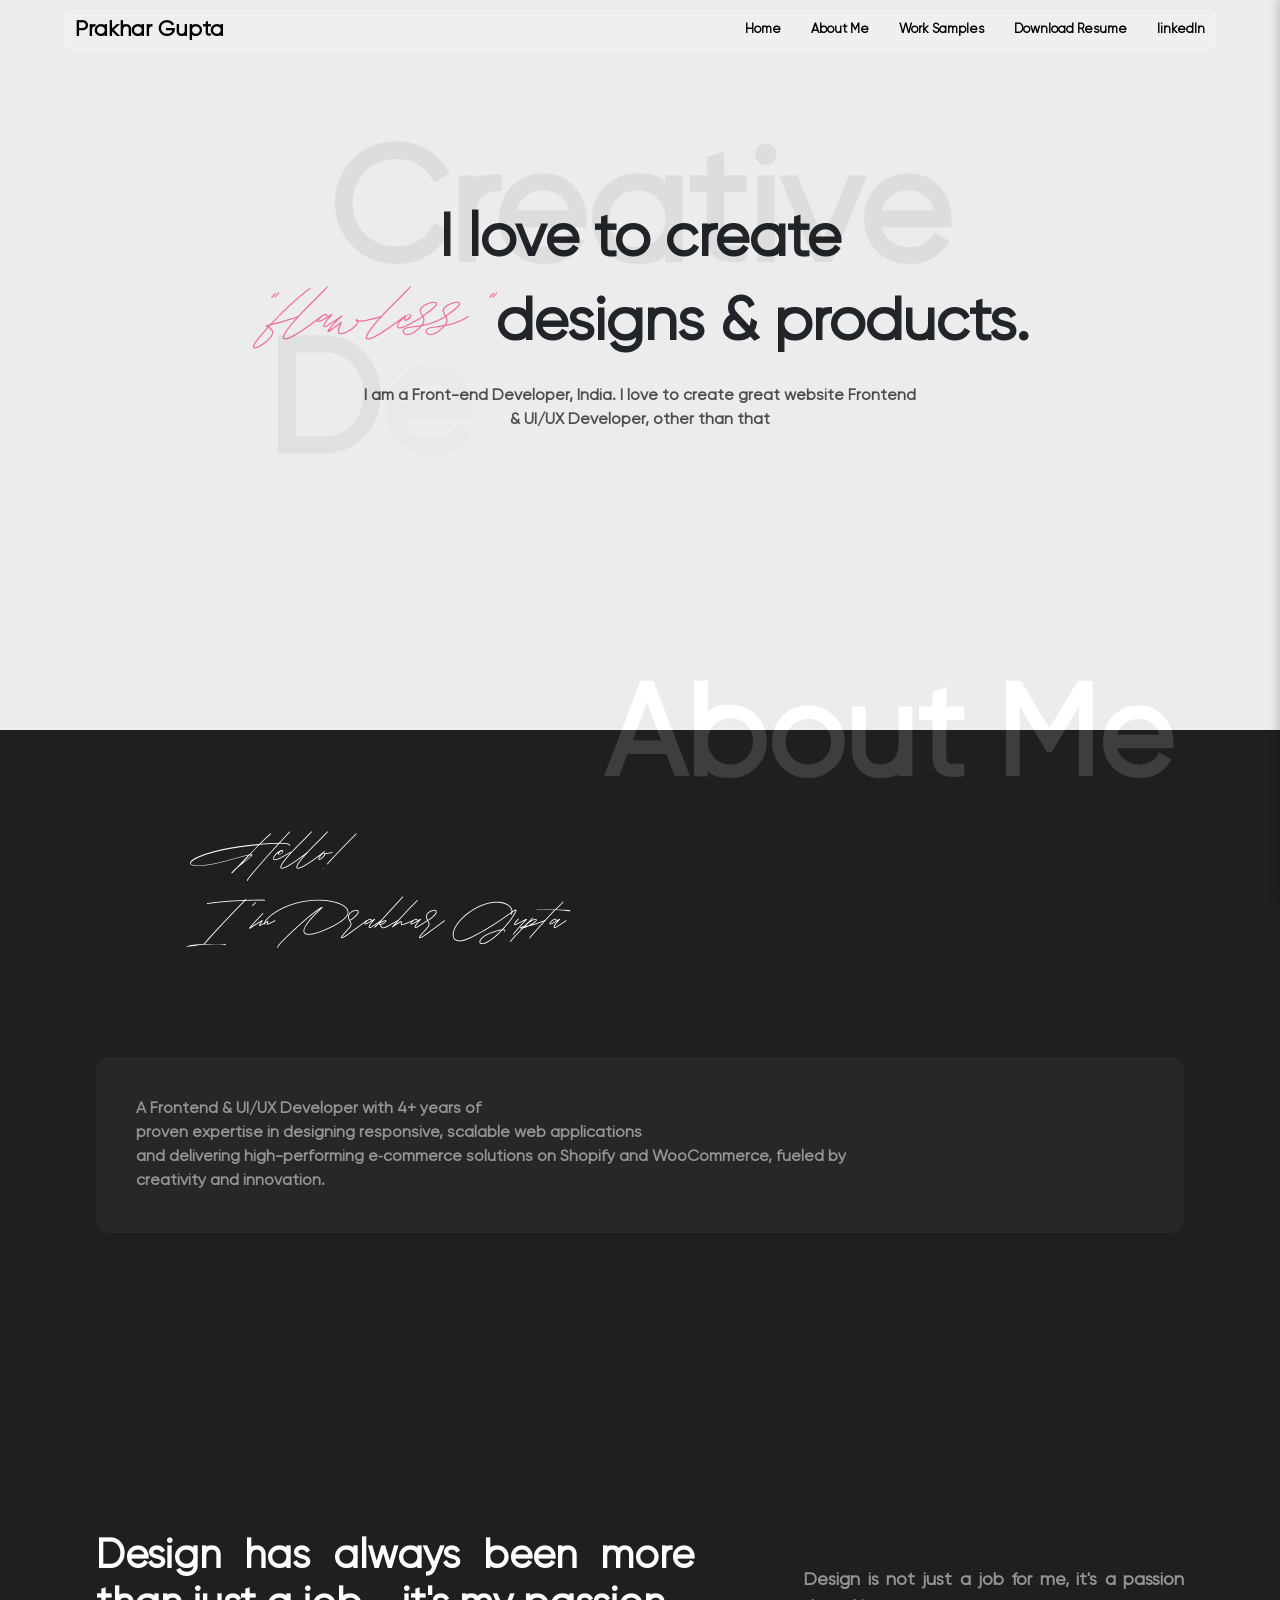
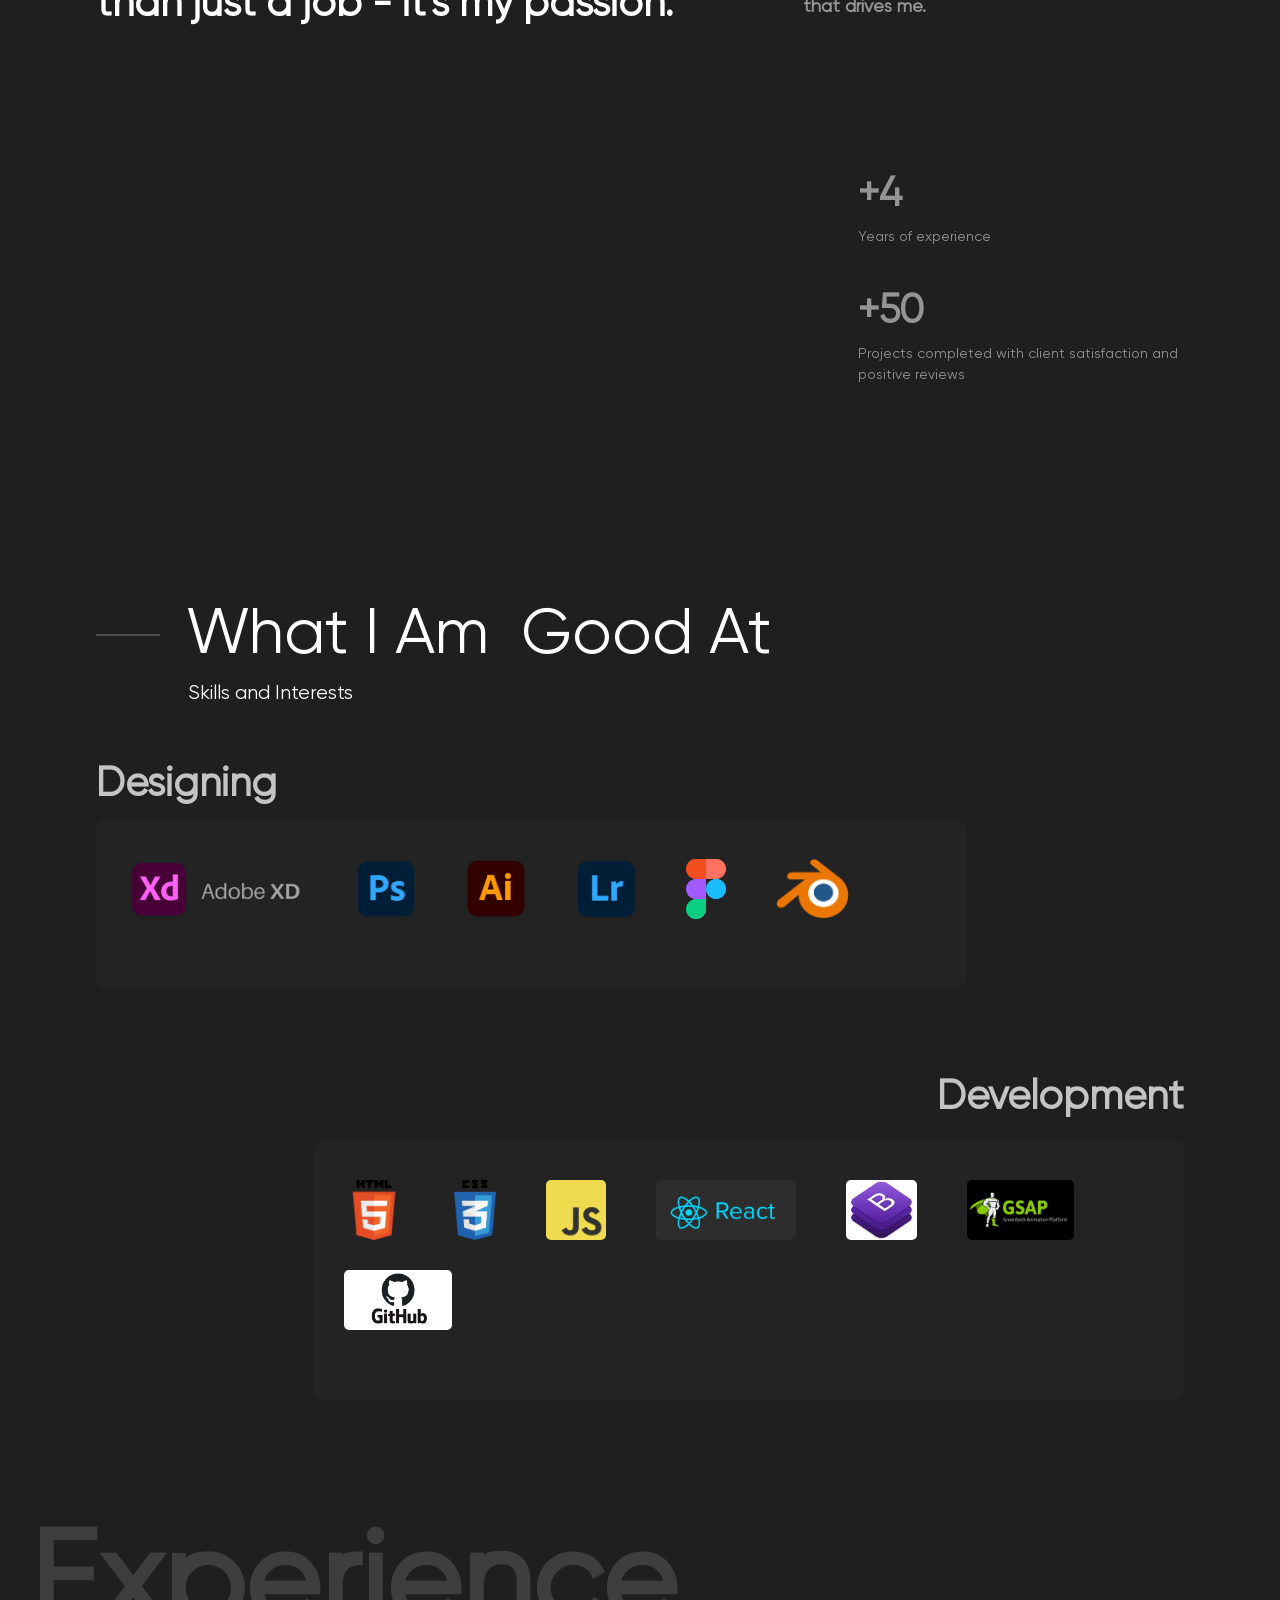
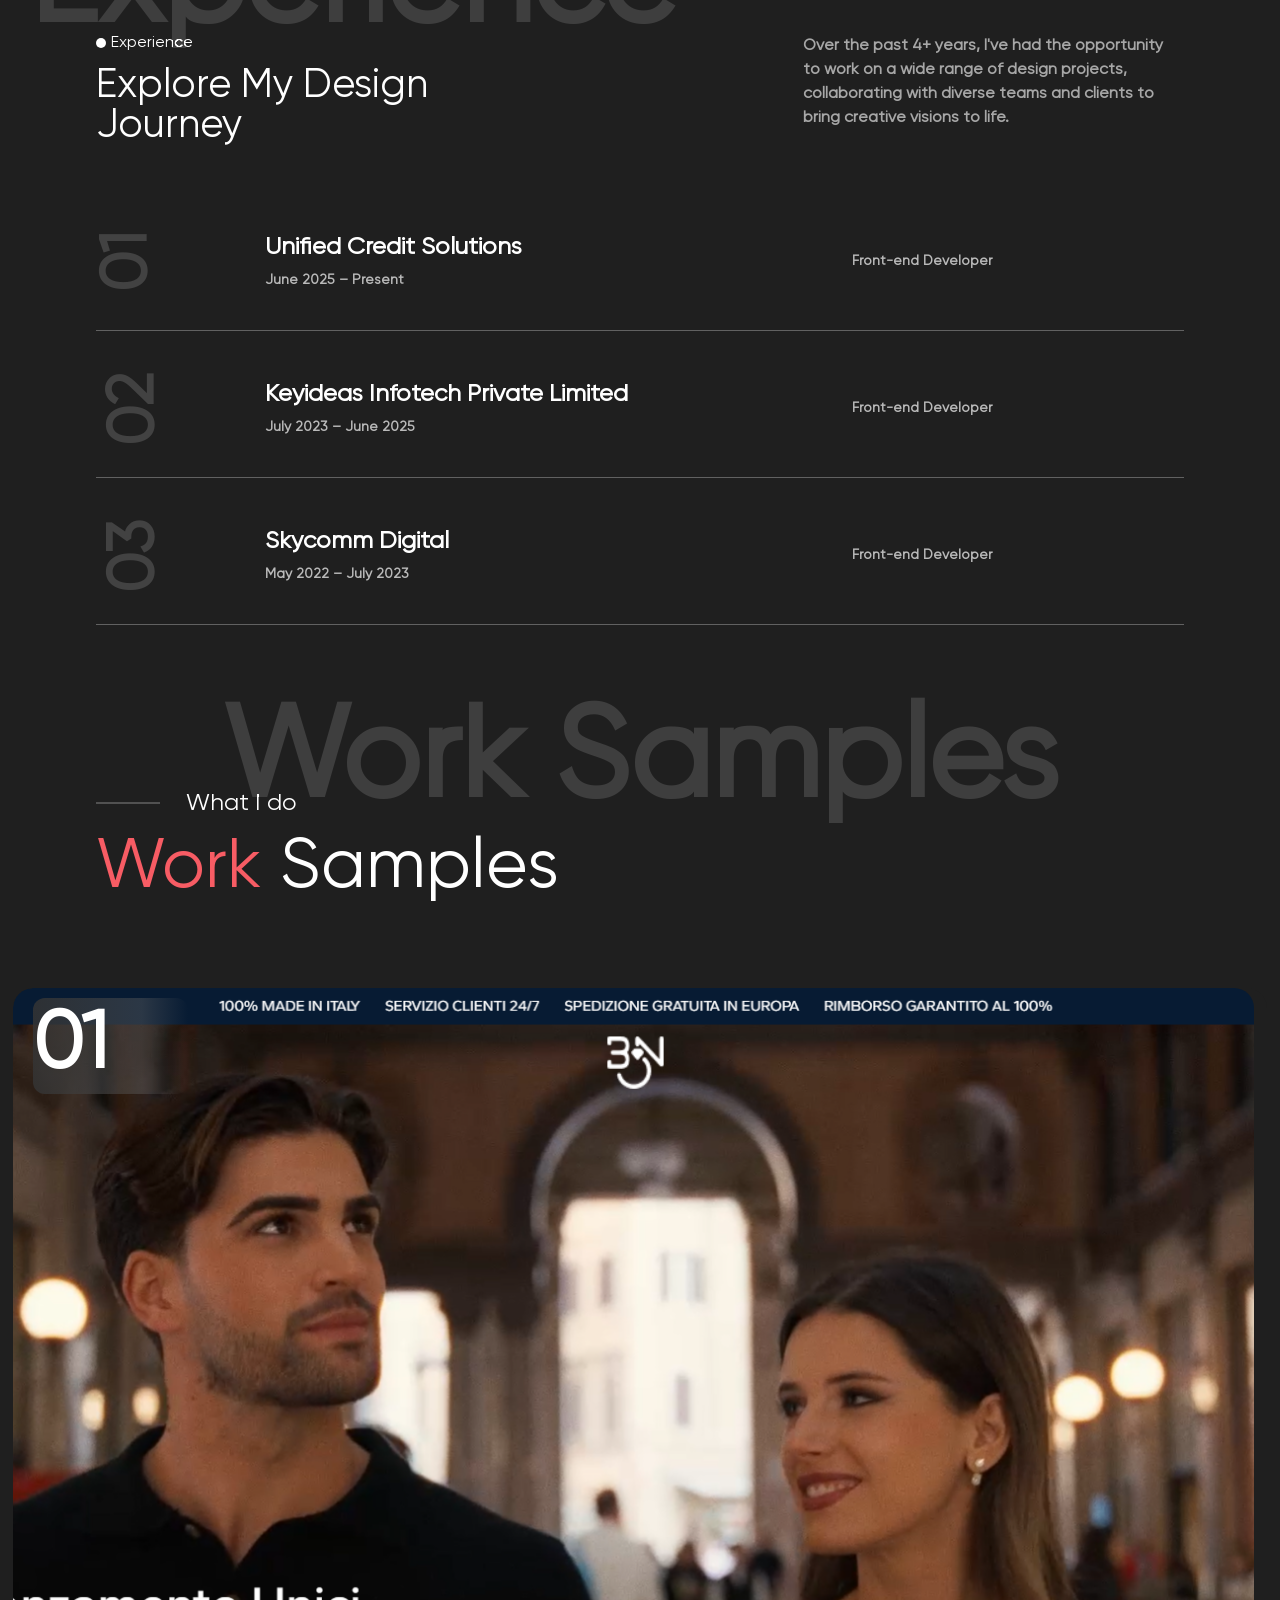
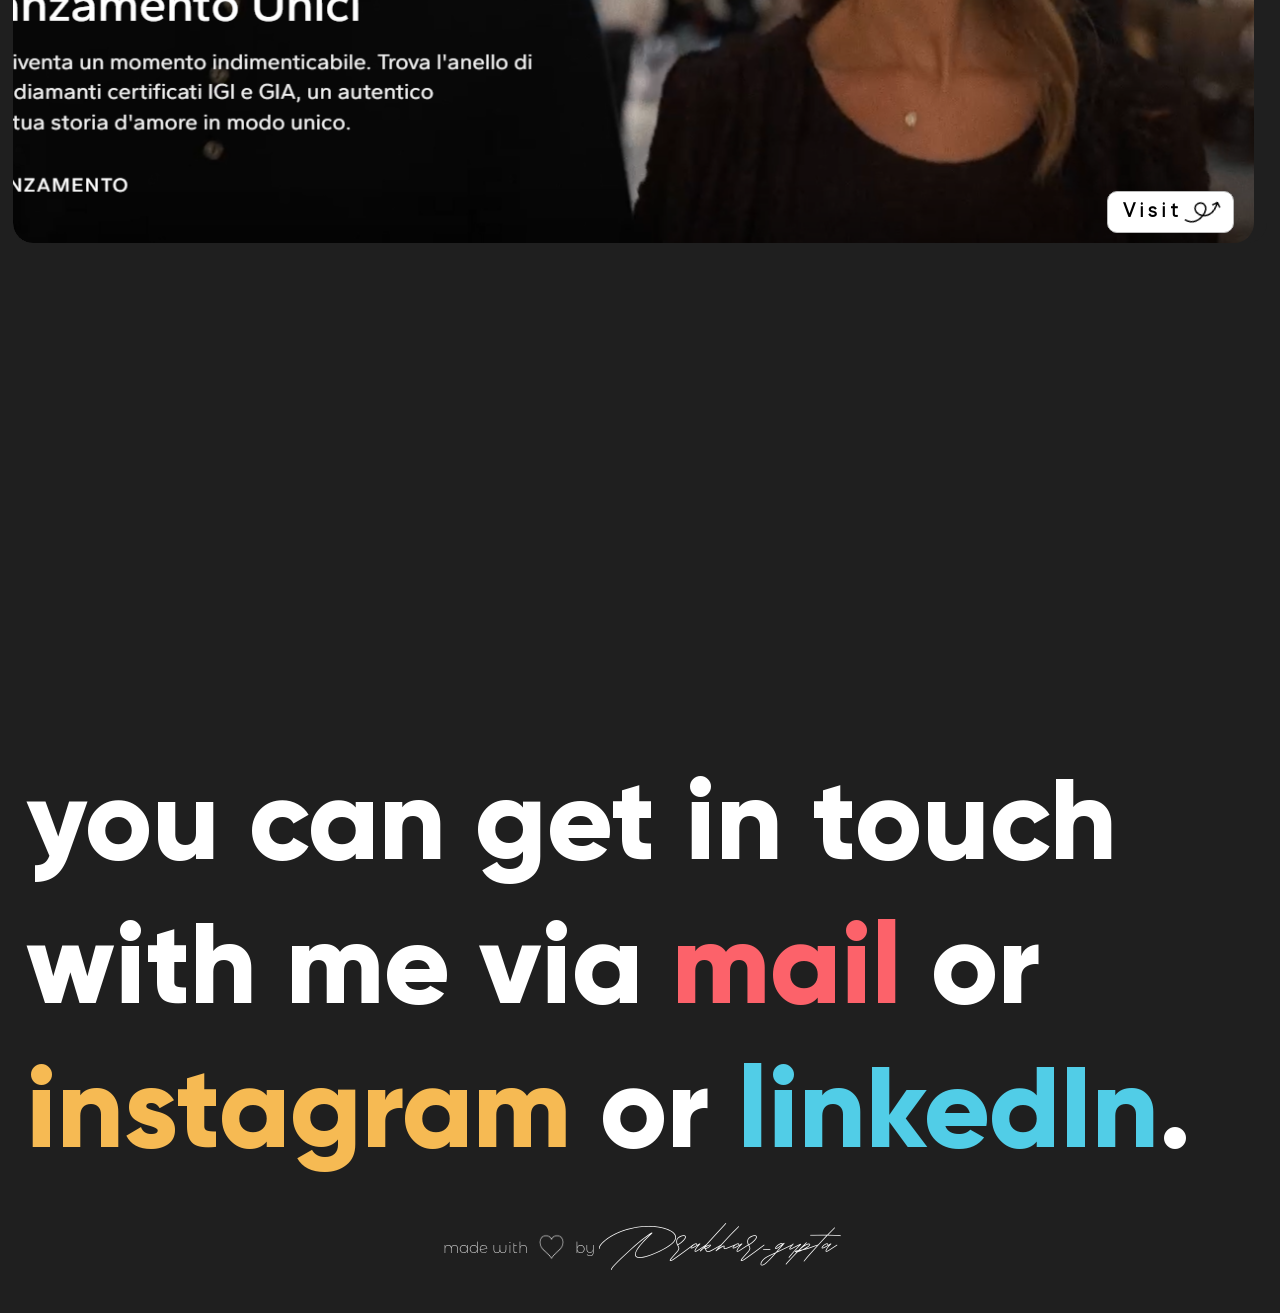
==== index.html @ 80f1904d "Add files via upload" ====
<!DOCTYPE html>
<html lang="en">

<head>
    <meta charset="UTF-8">
    <meta name="viewport" content="width=device-width, initial-scale=1.0">
    <title>Portfolio | Prakhar Gupta</title>
    <link href="https://cdn.jsdelivr.net/npm/remixicon@2.5.0/fonts/remixicon.css" rel="stylesheet">
    <link rel="stylesheet" href="style.css">
    <link rel="shortcut icon" href="./images/favicon.png" type="image/png">
    <link href="https://cdn.jsdelivr.net/npm/bootstrap@5.3.2/dist/css/bootstrap.min.css" rel="stylesheet">

</head>

<body>

    <div class="prtf-main">
        <nav class="prtf-header d-flex align-items-center justify-content-between">
            <h3><span class="bold">Prakhar Gupta</h3>
            <div id="links">
                <a href="#">Home</a>
                <a href="#aboutme">About Me</a>
                <a href="#worksample">Work Samples</a>
                <a href="Prakhar_Gupta.pdf" target="_blank">Download Resume</a>
                <!-- <a target="_blank" href="https://github.com/prakhargupta0801"> See Github</a> -->
                <a target="_blank" href="https://www.linkedin.com/in/prakhargupta0801/">linkedIn</a>
            </div>
        </nav>

        <div class="nav-item-icon" id="menuButton">
            <svg width="32px" height="32px" viewBox="0 0 32 32" xmlns="http://www.w3.org/2000/svg">
                <g>
                    <line x1="0" y1="10" x2="32" y2="10" stroke-width="2" />
                    <line x1="0" y1="20" x2="32" y2="20" stroke-width="2" />
                </g>
                <g>
                    <line x1="0" y1="16" x2="32" y2="16" stroke-width="2" />
                    <line x1="0" y1="16" x2="32" y2="16" stroke-width="2" />
                </g>
            </svg>
        </div>

        <div class="menu-popup">
            <div class="inner-menu-popup">
                <div class="image-slider">
                    <div class="inn-image-slider">
                        <img src="https://framerusercontent.com/images/kZz1tyTd9CRrGzXFuCj52csQ.png?scale-down-to=512&width=2400&height=1808"
                            alt="">
                    </div>
                </div>
                <div class="btn-slider">
                    <div class="inner-btn-slider">
                        <a class="menu-link" href="#mainpart"> HOME <div class="line"></div></a>
                        <a class="menu-link" href="#aboutme"> ABOUT <div class="line"></div></a>
                        <a class="menu-link" href="#skillss"> Skills <div class="line"></div></a>
                        <a class="menu-link" href="#experience"> Experience <div class="line"></div></a>
                        <a class="menu-link" href="#worksample"> Work <div class="line"></div></a>
                        <a class="menu-link" href="#contact"> CONTACT <div class="line"></div></a>
                    </div>

                    <div class="email-slider">
                        <a href="mailto:prakhargupta0801@gmail.com">prakhargupta0801@gmail.com</a>
                        <a href="tel:+8770540232">+91 8770 540232</a>
                    </div>

                    <div class="email-slider contact-social">
                        <a target="_blank" href="https://www.linkedin.com/in/prakhargupta0801/">linkedIn</a>
                        <a target="_blank" href="https://github.com/prakhargupta0801"> See Github</a>
                        <a target="_blank" href="https://www.instagram.com/__prakhar____/">instagram</a>
                        <a href="Prakhar_Gupta.pdf" target="_blank">Download Resume</a>
                    </div>
                </div>
            </div>

        </div>

        <!--   -->
        <div id="mainpart">
            <!-- <img src="./images/badge.png" alt=""> -->
            <div class="Creative-banner">
                <h2 class="animate-1">Creative Developer</h2>
            </div>

            <h1 letters-fade-in words-slide-up text-split>I love to create <br><span
                    class="crsv">"flawless"</span>designs & products.
            </h1>
            <p letters-slide-up scrub-each-word text-split>I am a Front-end Developer, India. I love to create great
                website Frontend <br> &
                UI/UX Developer, other than that</p>
            <!-- <div id="btns">
                <a target="_blank" href="https://www.linkedin.com/in/prakhargupta0801/"><img src="./images/hibtn.png"
                        alt=""></a>
                <a href="./Prakhar_Gupta.pdf" download=""><img src="./images/resume btn.png" alt=""></a>
            </div> -->
            <!-- <img id="mainimg" src="./images/main.png" alt=""> -->
        </div>
        <!-- Intro -->

        <div id="aboutme" class="dark-color">
            <div class="about-banner">
                <h2 about-each-letter text-split>About Me</h2>
            </div>
            <h2 class="about-text hello-animation" style="font-weight: 500; justify-content: start;">
                Hello!
            </h2>
            <h2 class="about-text mt-0"
                style="font-family: Shaloems; font-size: 3.5rem; font-weight: 500; padding-left: 100px;">
                I'm Prakhar Gupta
            </h2>
            <div class="experience-txt" style="margin-top: 100px;">
                <p>
                    <span>A Frontend & UI/UX Developer with 4+ years of</span>
                    <span>proven expertise in designing responsive, scalable web applications</span>
                    <span> and delivering high-performing e‑commerce solutions on Shopify and WooCommerce, fueled by
                    </span>
                    <span>creativity and innovation.</span>
                </p>
            </div>
            <div class="about-text top-300" style="margin-top: 300px;">
                <h2 letters-fade-in words-slide-up text-split>Design has always been more than just a job - it's my passion.</h2>
                <p letters-slide-up scrub-each-word text-split>Design is not just a job for me, it's a passion that drives me.</p>
            </div>
            <div class="about-img">
                <div class="img">
                    <img src="https://framerusercontent.com/images/2XuHZ70whiK9z9eNQRs2PI29urc.png?scale-down-to=512&width=2400&height=1808"
                        alt="">
                </div>
                <div class="text">
                    <h2 words-slide-up text-split>+4</h2>
                    <p year-letters-fade-in text-split>Years of experience</p>
                    <br>
                    <h2 words-slide-up text-split>+50</h2>
                    <p year-letters-fade-in text-split>Projects completed with client satisfaction and positive reviews
                    </p>
                </div>
            </div>

        </div>

        <div id="skillss" class="dark-color">
            <div id="skills">
                <h3 class="slide-text" letters-slide-up text-split>
                    <div class="line"></div> What I Am &nbsp;<p>Good</p>&nbsp;At
                </h3>
                <!-- <h3>
                    <div class="line"></div> what I am&nbsp;<span >good</span>&nbsp;at
                </h3> -->
                <h1>
                    <div class="line line-hide"></div> Skills and Interests
                </h1>
                <h2 words-slide-from-left text-split>Designing</h2>
                <div class="well wellleft">
                    <img src="images/xd.png" alt="">
                    <img src="images/ps.png" alt="">
                    <img src="images/ai.png" alt="">
                    <img src="images/lr.png" alt="">
                    <img src="images/figma.png" alt="">
                    <img src="images/blender.png" alt="">
                </div>

                <div class="well-d">
                    <h2 words-slide-from-right text-split class="child-d">Development</h2>
                    <div class="well wellright">
                        <img src="images/html.png" alt="">
                        <img src="images/css.png" alt="">
                        <img src="images/js.png" alt="">
                        <img src="images/react.png" alt="">
                        <img src="images/btstap.jpeg" alt="">
                        <img src="images/gsap.jpg" alt="">
                        <img src="images/github.png" alt="">
                    </div>
                </div>
            </div>
        </div>

        <!-- <div class="dark-color" style="position: relative;">
            <section class="roatestage">
                <div class="roatetube">
                    <div class="roatetube__inner">
                        <h1 class="rotateline" style="text-align: center;">Rotation</h1>
                    </div>
                </div>
            </section>
        </div> -->

        <div class="dark-color">
            <div id="experience" class="experience-banner">
                <h2  experience-each-letter text-split>Experience</h2>
            </div>
            <div class="experience-head">
                <div class="inner-head">
                    <h4>
                        <span class="circle"></span>
                        Experience
                    </h4>

                    <h2 letters-fade-in words-slide-up text-split>
                        Explore My Design <br> Journey
                    </h2>
                </div>
                <p letters-slide-up scrub-each-word text-split>Over the past 4+ years, I've had the opportunity to work on a wide range of design projects,
                    collaborating with diverse teams and clients to bring creative visions to life.</p>
            </div>
            <div class="experience-main">
                <div style="border-bottom: 1px solid #616161;">
                    <div class="company-inner">
                        <span>01</span>
                        <div class="company-text" style="display: flex;">
                            <div>
                                <h2>Unified Credit Solutions</h2>
                                <p>June 2025 – Present</p>
                            </div>
                            <p class="front">Front-end Developer</p>
                            <button>
                                <img src="https://cdn-icons-png.flaticon.com/512/15712/15712570.png" alt="">
                            </button>
                        </div>
                    </div>
                    <div class="company-drop">
                        <div class="company-drop-in">
                            <h3>
                                Tech Stack: React JavaScript, HTML5, CSS3, Responsive, Bootstrap, Tailwind, Shopify,
                                WooCommerce, Team Leadership, Website Design
                            </h3>
                            <div class="card-content" style="margin-top: 10px;">
                                <ul>
                                    <li>Designed and developed the KreditAid website with a responsive, user-friendly
                                        interface using React, HTML, CSS, and JavaScript.</li>
                                    <li>Built a custom CRM web application, integrating secure APIs and backend services
                                        to streamline client credit management workflows.</li>
                                    <li>Created reusable UI components and scalable design systems tailored for
                                        financial applications, ensuring consistency and faster development cycles.</li>
                                    <li>Optimized performance and implemented SEO-friendly structures for KreditAid,
                                        achieving faster load times, cross-browser compatibility, and mobile-first
                                        design.</li>
                                </ul>
                            </div>

                        </div>
                    </div>
                </div>

                <div style="border-bottom: 1px solid #616161;">
                    <div class="company-inner">
                        <span>02</span>
                        <div class="company-text" style="display: flex;">
                            <div>
                                <h2>Keyideas Infotech Private Limited</h2>
                                <p>July 2023 – June 2025</p>
                            </div>
                            <p>Front-end Developer</p>
                            <button>
                                <img src="https://cdn-icons-png.flaticon.com/512/15712/15712570.png" alt="">
                            </button>
                        </div>
                    </div>
                    <div class="company-drop">
                        <div class="company-drop-in">
                            <h3>
                                Tech Stack: React JavaScript, HTML5, CSS3, Responsive, Bootstrap, Tailwind, Shopify,
                                WooCommerce, Team Leadership, Website Design
                            </h3>
                            <div class="card-content" style="margin-top: 10px;">
                                <ul>
                                    <li>At Keyideas Infotech, I developed responsive, user-focused websites using React,
                                        HTML, CSS, and JavaScript, along with custom Shopify and WooCommerce plugins
                                        installed on 50+ live sites.
                                    </li>
                                    <li>I built reusable UI components and scalable design systems, collaborating
                                        closely with backend teams for seamless front-end integration.
                                    </li>
                                    <li>Implemented SEO-friendly structures and optimized performance for faster load
                                        times, ensuring cross-browser compatibility and mobile-first design.
                                    </li>
                                </ul>
                            </div>
                        </div>
                    </div>
                </div>

                <div style="border-bottom: 1px solid #616161;">
                    <div class="company-inner">
                        <span>03</span>
                        <div class="company-text" style="display: flex;">
                            <div>
                                <h2>Skycomm Digital</h2>
                                <p>May 2022 – July 2023</p>
                            </div>
                            <p>Front-end Developer</p>
                            <button>
                                <img src="https://cdn-icons-png.flaticon.com/512/15712/15712570.png" alt="">
                            </button>
                        </div>
                    </div>
                    <div class="company-drop">
                        <div class="company-drop-in">
                            <h3>
                                Tech Stack: HTML5, CSS3, JavaScript, Responsive, Bootstrap, Tailwind, React, Website
                                Design
                            </h3>
                            <div class="card-content" style="margin-top: 10px;">
                                <ul>
                                    <li>At Skycomm Digital, I designed and developed intuitive, accessible, and visually
                                        engaging web interfaces using modern front-end technologies.
                                    </li>
                                    <li>I mentored junior developers and collaborated with UI/UX designers and backend
                                        teams to deliver cohesive, high-quality digital solutions.
                                    </li>
                                    <li>I optimized deployment pipelines and testing workflows to improve performance,
                                        scalability, and long-term maintainability.
                                    </li>
                                </ul>
                            </div>

                        </div>
                    </div>
                </div>

            </div>

            <div id="work">
                <div id="worksample" class="experience-banner work-banner" style="width: 100%; margin-bottom: -50px;">
                    <h2 class="text-center" experience-each-letter text-split>Work Samples</h2>
                </div>
                <h4>
                    <div class="line"></div> What I do
                </h4>
                <h1><span>Work</span> Samples</h1>
            </div>


            <div class="dark-color ">
                <div class="slidergallery-main" style="overflow-x: hidden;">
                    <section class="slidergallery">
                        <div class="images">
                            <div class="panel">
                                <img class="img-slider" src="./images/work-2.png" alt="">
                                <div class="overlap-text">
                                    <h1>01</h1>
                                    <div class="img-visit">
                                        <p>Visit</p>
                                        <img src="./images/arrow.png" alt="">
                                    </div>
                                </div>
                            </div>
                            <div class="panel">
                                <img class="img-slider" src="./images/work-1.png" alt="">
                                <div class="overlap-text">
                                    <h1>02</h1>
                                    <div class="img-visit">
                                        <p>Visit</p>
                                        <img src="./images/arrow.png" alt="">
                                    </div>
                                </div>
                            </div>
                            <div class="panel">
                                <img class="img-slider" src="./images/work-4.png" alt="">
                                <div class="overlap-text">
                                    <h1>03</h1>
                                    <div class="img-visit">
                                        <p>Visit</p>
                                        <img src="./images/arrow.png" alt="">
                                    </div>
                                </div>
                            </div>
                            <div class="panel">
                                <img class="img-slider" src="./images/work-3.png" alt="">
                                <div class="overlap-text">
                                    <h1>04</h1>
                                    <div class="img-visit">
                                        <p>Visit</p>
                                        <img src="./images/arrow.png" alt="">
                                    </div>
                                </div>
                            </div>
                            <div class="panel">
                                <img class="img-slider" src="./images/samp6.png" alt="">
                                <div class="overlap-text">
                                    <h1>05</h1>
                                    <div class="img-visit">
                                        <p>Visit</p>
                                        <img src="./images/arrow.png" alt="">
                                    </div>
                                </div>
                            </div>
                        </div>
                    </section>
                </div>
            </div>

            <div id="contact" class="page5">
                <h1>you can get in touch <br>
                    with me via <span class="mail">
                        <a target="_blank" href="mailto: prakhargupta0801@gmail.com">mail</a>
                    </span> or
                    <span class="instagram">
                        <a target="_blank" href="https://www.instagram.com/__prakhar____/">instagram</a>
                    </span> or <span class="linkedin">
                        <a target="_blank" href="https://www.linkedin.com/in/prakhargupta0801/">linkedIn</a></span>.
                </h1>
                <footer class="madeBy">
                    made with&nbsp;<img src="images/heart.png" alt="">&nbsp;by &nbsp; &nbsp;&nbsp;&nbsp; <span
                        class="author">
                        <a class="madeby-2" style="text-decoration: initial;" href="#">Prakhar_gupta</a>
                    </span>
                </footer>
            </div>

        </div>
    </div>

    <!-- GSAP core -->
    <script src="https://cdnjs.cloudflare.com/ajax/libs/gsap/3.12.5/gsap.min.js"></script>

    <!-- ScrollTrigger plugin -->
    <script src="https://cdnjs.cloudflare.com/ajax/libs/gsap/3.12.5/ScrollTrigger.min.js"></script>

    <!-- SplitType library (free, not GSAP SplitText) -->
    <script src="https://unpkg.com/split-type"></script>

    <script src="https://cdnjs.cloudflare.com/ajax/libs/gsap/3.12.2/gsap.min.js"></script>
    <script src="https://cdnjs.cloudflare.com/ajax/libs/gsap/3.12.2/ScrollTrigger.min.js"></script>

    <script>
        document.querySelectorAll('.company-inner button').forEach(button => {
            button.addEventListener('click', () => {
                const drop = button.closest('.company-inner').nextElementSibling;
                const isOpen = drop.classList.toggle('open');

                // toggle active class on button
                if (isOpen) {
                    button.classList.add('active');
                } else {
                    button.classList.remove('active');
                }
            });
        });



        gsap.registerPlugin(ScrollTrigger);

        const gallery = document.querySelector(".slidergallery");
        const images = gallery.querySelector(".images");
        const panels = gsap.utils.toArray(".slidergallery .panel");

        // total horizontal distance = (number of panels - 1) * viewport width
        const totalScroll = (panels.length - 1) * window.innerWidth;

        gsap.to(images, {
            x: -totalScroll,
            ease: "none",
            scrollTrigger: {
                trigger: gallery,
                pin: true,
                scrub: 1,
                start: "top 2%",   // ✅ pin starts when gallery top reaches 10% down the viewport
                end: () => "+=" + totalScroll
            }
        });

    </script>

    <script>
        gsap.registerPlugin(ScrollTrigger);

        // Left side images
        gsap.from(".wellleft img", {
            scrollTrigger: {
                trigger: ".wellleft",
                start: "top 80%",
                end: "bottom 50%",
                scrub: 1,
            },
            x: -200,
            opacity: 0,
            ease: "power3.out",
            stagger: 0.2
        });

        // Right side images
        gsap.from(".wellright img", {
            scrollTrigger: {
                trigger: ".wellright",
                start: "top 80%",
                end: "bottom 50%",
                scrub: 1,
            },
            x: 200,
            opacity: 0,
            ease: "power3.out",
            stagger: 0.2
        });
    </script>

    <script>
        console.clear();
        gsap.registerPlugin(ScrollTrigger);

        const roatestage = document.querySelector('.roatestage');
        const roatetubeInner = document.querySelector(".roatetube__inner");
        const clone = document.getElementsByClassName("rotateline");
        const numLines = 10;
        const fontSize = gsap.getProperty(':root', '--fontSize');
        const angle = 360 / numLines;
        let radius = 0;
        let origin = 0;

        function set3D() {
            let width = window.innerWidth;
            let fontSizePx = (width / 100) * fontSize;
            radius = (fontSizePx / 2) / Math.sin((180 / numLines) * (Math.PI / 180));
            origin = `50% 50% -${radius}px`;
        }

        function clodeNode() {
            for (var i = 0; i < (numLines - 1); i++) {
                let newClone = clone[0].cloneNode(true);
                roatetubeInner.appendChild(newClone);
            }
        }

        function positionTxt() {
            gsap.set('.rotateline', {
                rotationX: (index) => -angle * index,
                z: radius,
                transformOrigin: origin
            });
        }

        function setProps(targets) {
            targets.forEach(function (target) {
                let degrees = gsap.getProperty(target, "rotateX");
                let radians = degrees * (Math.PI / 180);
                let conversion = Math.abs(Math.cos(radians) / 2 + 0.5);
                let fontW = 200 + 700 * conversion;
                let fontS = `${100 + 700 * conversion}%`;

                gsap.set(target, {
                    opacity: conversion + 0.1,
                    fontWeight: fontW,
                    fontStretch: fontS
                });
            })
        }

        function scrollRotate() {
            let tl = gsap.timeline({
                scrollTrigger: {
                    trigger: '.roatestage',
                    scrub: 1,
                    pin: true,
                    pinSpacing: true,
                    anticipatePin: 1,
                    start: "top top",
                    end: "+=2000"
                },
                onUpdate: () => {
                    setProps(gsap.utils.toArray(".rotateline"));
                }
            });

            // Rotate all lines
            tl.to('.rotateline', { rotateX: "+=1440", ease: "none" });

            // Also animate perspective of the tube
            tl.to('.roatetube', { perspective: '1vw', ease: "expo.out" }, 0);
        }

        function init() {
            clodeNode();
            set3D();
            window.onresize = () => {
                set3D();
                positionTxt();
            }
            positionTxt();
            setProps(gsap.utils.toArray(".rotateline"));
            scrollRotate();
            gsap.to(roatestage, { autoAlpha: 1, duration: 2, delay: 1 });
        }

        window.onload = init;
    </script>

    <script>
        // Select all elements with the class
        const elements = document.querySelectorAll(".hello-animation");

        elements.forEach(el => {
            // Split text into letters
            const letters = el.textContent.split("");
            el.innerHTML = letters.map(l => `<span class="lett">${l}</span>`).join("");

            // Animate letters left ↔ right
            gsap.to(el.querySelectorAll(".lett"), {
                x: 100,
                duration: 0.7,
                ease: "power2.inOut",
                yoyo: true,
                repeat: -1,
                stagger: 0.04
            });
        });

    </script>

    <script>
        // Select the element
        const el = document.querySelector(".animate-1");

        // Split text into letters
        const letters = el.textContent.split("");
        el.innerHTML = letters.map(l => `<span class="letter">${l}</span>`).join("");

        // Animate each letter from 500px below to actual position
        gsap.from(".animate-1 .letter", {
            opacity: 0,
            y: 500,
            duration: 1,
            ease: "back.out(1.7)",
            stagger: 0.2
        });
    </script>

    <script>

        // GSAP Text Animations
        document.addEventListener("DOMContentLoaded", (event) => {
            function createScrollTrigger(triggerElement, timeline) {
                ScrollTrigger.create({
                    trigger: triggerElement,
                    start: "top bottom",
                    onLeaveBack: () => {
                        timeline.progress(0);
                        timeline.pause();
                    },
                });

                ScrollTrigger.create({
                    trigger: triggerElement,
                    start: "top 80%",
                    onEnter: () => timeline.play(),
                });
            }

            const splitTypeElements = document.querySelectorAll("[text-split]");
            splitTypeElements.forEach((splitTypeElement) => {
                const typeSplit = new SplitType(splitTypeElement, {
                    types: "words, chars",
                    tagName: "span",
                });
            });

            const lettersSlideUpElements = document.querySelectorAll("[letters-slide-up]");
            lettersSlideUpElements.forEach((element) => {
                const tl = gsap.timeline({ paused: true });
                const chars = element.querySelectorAll(".char");
                tl.from(chars, {
                    yPercent: 100,
                    duration: 0.35,
                    ease: "power1.out",
                    stagger: { amount: 0.6 },
                });
                createScrollTrigger(element, tl);
            });


            const lettersFadeInElements = document.querySelectorAll("[letters-fade-in]");
            lettersFadeInElements.forEach((element) => {
                const tl = gsap.timeline({ paused: true });
                const chars = element.querySelectorAll(".char");
                tl.from(chars, {
                    opacity: 0,
                    duration: 1,
                    ease: "power1.out",
                    ease: "back.out(2)",
                    stagger: { amount: 4 },
                });
                createScrollTrigger(element, tl);
            });

            const wordsSlideFromRightElements = document.querySelectorAll("[words-slide-from-right]");
            wordsSlideFromRightElements.forEach((element) => {
                const tl = gsap.timeline({ paused: true });
                const words = element.querySelectorAll(".word");
                tl.from(words, {
                    opacity: 0,
                    x: "10em",
                    duration: 2,
                    ease: "power2.out",
                    stagger: { amount: 0.2 },
                });
                createScrollTrigger(element, tl);
            });

            const wordsSlideFromleftElements = document.querySelectorAll("[words-slide-from-left]");
            wordsSlideFromleftElements.forEach((element) => {
                const tl = gsap.timeline({ paused: true });
                const words = element.querySelectorAll(".word");
                tl.from(words, {
                    opacity: 0,
                    x: "-10em",
                    duration: 2,
                    ease: "power2.out",
                    stagger: { amount: 0.2 },
                });
                createScrollTrigger(element, tl);
            });

            const yearlettersFadeInElements = document.querySelectorAll("[year-letters-fade-in]");
            yearlettersFadeInElements.forEach((element) => {
                const tl = gsap.timeline({ paused: true });
                const chars = element.querySelectorAll(".char");
                tl.from(chars, {
                    opacity: 0,
                    duration: 1,
                    ease: "power1.out",
                    ease: "back.out(2)",
                    stagger: { amount: 1 },
                });
                createScrollTrigger(element, tl);
            });

            const wordsSlideUpElements = document.querySelectorAll("[words-slide-up]");
            wordsSlideUpElements.forEach((element) => {
                const tl = gsap.timeline({ paused: true });
                const words = element.querySelectorAll(".word");
                tl.from(words, {
                    opacity: 0,
                    yPercent: 100,
                    duration: 1,
                    ease: "back.out(2)",
                    stagger: { amount: 1 },
                });
                createScrollTrigger(element, tl);
            });


            const scrubEachWordElements = document.querySelectorAll("[scrub-each-word]");
            scrubEachWordElements.forEach((element) => {
                const tl = gsap.timeline({
                    scrollTrigger: {
                        trigger: element,
                        start: "top 85%",
                        end: "bottom 30%",
                        scrub: true,
                    },
                });
                const words = element.querySelectorAll(".word");
                tl.from(words, {
                    opacity: 0.2,
                    duration: 0.2,
                    ease: "power1.out",
                    stagger: { each: 0.4 },
                });
            });

            const aboutEachLetterElements = document.querySelectorAll("[about-each-letter]");
            aboutEachLetterElements.forEach((element) => {
                // Timeline with ScrollTrigger
                const tl = gsap.timeline({
                    scrollTrigger: {
                        trigger: element,
                        start: "top 80%",
                        end: "bottom 15%",
                        scrub: true,
                    },
                });

                // Split into characters
                const typeSplit = new SplitType(element, {
                    types: "chars",
                    tagName: "span",
                });

                // Select all characters
                const chars = element.querySelectorAll(".char");

                // Animate each character
                tl.from(chars, {
                    opacity: 0,
                    yPercent: 100,       // slide up from below
                    duration: 1,
                    ease: "power1.out",
                    stagger: { each: 0.5 } // one by one
                });
            });

            const experienceEachLetterElements = document.querySelectorAll("[experience-each-letter]");
            experienceEachLetterElements.forEach((element) => {
                // Timeline with ScrollTrigger
                const tl = gsap.timeline({
                    scrollTrigger: {
                        trigger: element,
                        start: "top 90%",
                        end: "bottom 50%",
                        scrub: true,
                    },
                });

                // Split into characters
                const typeSplit = new SplitType(element, {
                    types: "chars",
                    tagName: "span",
                });

                // Select all characters
                const chars = element.querySelectorAll(".char");

                // Animate each character
                tl.from(chars, {
                    opacity: 0,
                    yPercent: 100,       // slide up from below
                    duration: 1,
                    ease: "power1.out",
                    stagger: { each: 0.5 } // one by one
                });
            });

        });

    </script>

    <script>

        const button = document.querySelector('.nav-item-icon');
        const menuPopup = document.querySelector('.menu-popup');
        const menuButton = document.getElementById('menuButton');

        // Toggle menu open/close
        button.addEventListener('click', () => {
            button.classList.toggle('active');
            menuPopup.classList.toggle('-open');
            document.body.classList.toggle('no-scroll'); // lock/unlock scroll
        });

        // Close menu when any link is clicked
        document.querySelectorAll('.menu-link').forEach(link => {
            link.addEventListener('click', () => {
                button.classList.remove('active');
                menuPopup.classList.remove('-open');
                document.body.classList.remove('no-scroll');
            });
        });


        // Show button after 50px scroll
        window.addEventListener('scroll', () => {
            if (window.scrollY > 50) {
                menuButton.classList.add('show');
            } else {
                menuButton.classList.remove('show');
            }
        });

        // Magnetic hover effect (unchanged)
        menuButton.addEventListener('mousemove', (event) => {
            const rect = menuButton.getBoundingClientRect();
            const x = event.clientX - (rect.left + rect.width / 2);
            const y = event.clientY - (rect.top + rect.height / 2);

            const offsetX = x * 0.2;
            const offsetY = y * 0.2;

            gsap.to(menuButton, {
                x: offsetX,
                y: offsetY,
                duration: 0.3,
                ease: "power2.out"
            });
        });

        menuButton.addEventListener('mouseleave', () => {
            gsap.to(menuButton, {
                x: 0,
                y: 0,
                duration: 0.5,
                ease: "power2.out"
            });
        });

    </script>

</body>

</html>
---- style.css ----
@font-face {
    src: url(./fonts/Gilroy-Black.ttf);
    font-family: 'GilroyBlack';
}

@font-face {
    src: url(./fonts/Gilroy-Bold.ttf);
    font-family: 'GilroyBold';
}

@font-face {
    src: url(./fonts/Gilroy-Extrabold.ttf);
    font-family: 'GilroyExtrabold';
}

@font-face {
    src: url(./fonts/Gilroy-Heavy.ttf);
    font-family: 'GilroyHeavy';
}

@font-face {
    src: url(./fonts/Gilroy-Light.ttf);
    font-family: 'GilroyLight';
}

@font-face {
    src: url(./fonts/Gilroy-Medium.ttf);
    font-family: 'GilroyMedium';
}

@font-face {
    src: url(./fonts/Gilroy-Regular.ttf);
    font-family: 'GilroyRegular';
}

@font-face {
    src: url(./fonts/Gilroy-Semibold.ttf);
    font-family: 'GilroySemibold';
}

@font-face {
    src: url(./fonts/Gilroy-Thin.ttf);
    font-family: 'GilroyThin';
}

@font-face {
    src: url(./fonts/Shaloems.ttf);
    font-family: 'Shaloems';
}

@font-face {
    font-family: 'Sha';
    src: url('fonts/SHALOEMS.otf');
}

@font-face {
    font-family: 'Mont';
    src: url('fonts/MONTSERRATALTERNATES-EXTRALIGHT.otf');
}

button,
input {
    outline: none;
}

* {
    margin: 0;
    padding: 0;
    font-family: "GilroyRegular";
    -webkit-box-sizing: border-box;
    box-sizing: border-box;
}

html,
body {
    width: 100%;
    min-height: 100%;
}

:root {
    --framer-font-family: "DM Sans", "DM Sans Placeholder", sans-serif;
}

body {
    font-family: var(--framer-font-family);
}


html {
    scroll-behavior: smooth;
}

body {
    overflow-x: hidden;
}

body::-webkit-scrollbar {
    width: 6px;
}

body::-webkit-scrollbar-thumb {
    background-color: rgb(153, 153, 153);
}


/* new code */

.prtf-main {
    background-color: #ececec;
    width: 100%;
    padding-top: 10px;
}

.prtf-header {
    width: 90%;
    margin: auto;
    background: rgba(255, 255, 255, 0.2);
    backdrop-filter: blur(10px);
    border-radius: 8px;
    border: 1px solid rgba(255, 255, 255, 0.3);
    color: #000000;
    padding: 6px 10px;
}

.prtf-header h3 {
    font-size: 22px;
    font-weight: 600;
    margin: 0;
}

.prtf-header #links {
    display: flex;
    gap: 30px;
}

.prtf-header #links a {
    color: #000000;
    font-size: 13px;
    font-weight: 600;
    text-decoration: none;
}

.nav-item-icon {
    position: fixed;
    top: 20px;
    right: -50px;
    width: 46px;
    height: 46px;
    cursor: pointer;
    display: flex;
    align-items: center;
    justify-content: center;
    border-radius: 50%;
    opacity: 0;
    pointer-events: none;
    transition: opacity 0.6s ease, right 0.6s ease;
    z-index: 9999;
}

.nav-item-icon svg {
    stroke: #000;
    transition: stroke 0.3s ease;
}

.nav-item-icon.show {
    opacity: 1;
    pointer-events: auto;
    right: 50px;
    background-color: #ececec;
}

.nav-item-icon:hover {
    background-color: #000;
    border-radius: 50%;
    transform: scale(1.05);
}

.nav-item-icon:hover svg {
    stroke: #fff !important;
}

.nav-item-icon svg {
    stroke: #000;
    transition: 0.2s;
}

.nav-item-icon svg g:first-child {
    opacity: 1;
    transition: opacity 0s 0.2s;
}

.nav-item-icon svg g:first-child line {
    transition: transform 0.2s 0.2s;
    transform: translateY(0px);
}

.nav-item-icon svg g:last-child {
    opacity: 0;
    transition: opacity 0s 0.2s;
}

.nav-item-icon svg g:last-child line {
    transition: transform 0.2s;
    transform: rotate(0deg);
    transform-origin: center;
}

.nav-item-icon.active svg {
    stroke: #000000;
}

.nav-item-icon.active svg g:first-child {
    opacity: 0;
}

.nav-item-icon.active svg g:first-child line {
    transition: transform 0.2s;
}

.nav-item-icon.active svg g:first-child line:first-child {
    transform: translateY(6px);
}

.nav-item-icon.active svg g:first-child line:last-child {
    transform: translateY(-6px);
}

.nav-item-icon.active svg g:last-child {
    opacity: 1;
}

.nav-item-icon.active svg g:last-child line {
    transition: transform 0.2s 0.2s;
}

.nav-item-icon.active svg g:last-child line:first-child {
    transform: rotate(45deg);
}

.nav-item-icon.active svg g:last-child line:last-child {
    transform: rotate(-45deg);
}

.menu-popup {
    position: fixed;
    top: 0;
    right: -100%;
    /* hidden off-screen */
    width: 100%;
    /* adjust width */
    height: 100%;
    background: #ffffffe6;
    box-shadow: -2px 0 10px rgba(0, 0, 0, 0.2);
    transition: right 0.4s ease;
    /* smooth slide */
    padding: 20px;
    z-index: 9;
    backdrop-filter: blur(9px);
    background-color: #ffffffcd;
}

.menu-popup.-open {
    right: 0;
    /* slide into view */
}

body.no-scroll {
    overflow: hidden;
    /* disables scrolling */
    height: 100%;
    /* ensures full lock */
}



.inner-menu-popup {
    display: flex;
    height: 100%;
}

.inner-menu-popup .image-slider,
.inner-menu-popup .btn-slider {
    height: 100%;
    position: relative;
    width: 50%;
    overflow: hidden;
}

.inn-image-slider {
    height: 100%;
    width: 350px;
    border-radius: 10px;
}

.inner-menu-popup .image-slider img {
    height: 100%;
    width: 100%;
    border-radius: inherit;
    object-position: 65.3% 51.4%;
    object-fit: cover;
}

.inner-menu-popup .btn-slider {
    width: 50%;
    height: 100%;
    border-radius: 10px;
    display: flex;
    flex-direction: column;
    align-items: start;
    justify-content: end;
    padding: 5px;
    gap: 40px;
}

.inner-btn-slider {
    display: flex;
    flex-direction: column;
    align-items: flex-start;
    gap: 10px;
}

.inner-btn-slider a {
    font-size: 30px;
    color: #000000;
    text-decoration: none;
    font-weight: 600;
    display: flex;
    flex-direction: column;
    line-height: normal;
}

.inner-btn-slider a .line {
    width: 12px;
    height: 1px !important;
    min-height: 1px !important;
    max-height: 1px !important;
    background-color: #000000;
    transition: width 0.3s ease;
    /* smooth animation */
}

.inner-btn-slider a:hover .line {
    width: 100%;
}

.email-slider a {
    font-size: 18px;
    color: #000000;
    text-decoration: none;
    font-weight: 600;
    display: flex;
    flex-direction: column;
    line-height: normal;
    margin-top: 10px;
}

.email-slider.contact-social {
    width: 100%;
    display: flex;
    flex-wrap: wrap;
    gap: 10px;
    margin-bottom: 20px;
}

.email-slider.contact-social a {
    flex: 0 0 48%;
    font-size: 14px;
    text-decoration: none;
    color: #000;
}

.home-banner {
    width: 100%;
    height: 90vh;
    display: flex;
    flex-direction: column;
    justify-content: center;
    padding-left: 80px;
    padding-right: 30px;
    position: relative;
}

.home-banner h1 {
    font-size: 4rem;
    width: 50%;
    font-weight: 600;
    line-height: normal;
}

.Creative-banner {
    width: 100%;
    display: flex;
    flex-direction: column;
    justify-content: center;
    padding-left: 30px;
    padding-right: 30px;
    position: absolute;
    top: 30%;
    transform: translate(0%, -50%);
    z-index: 1;
}

.Creative-banner h2 {
    font-size: 10em;
    width: 100%;
    text-align: center;
    margin: auto;
    font-weight: 900;
    bottom: 10px;
    color: #00000010;
    /* mix-blend-mode: overlay; */
    line-height: normal;
}


.animate-1 {
    animation: blinkEffect 5s ease-in-out infinite;
    animation-delay: 5s;
}

@keyframes blinkEffect {
    0% {
        opacity: 1;
    }

    25% {
        opacity: 0.5;
    }

    50% {
        opacity: 0.3;
    }

    75% {
        opacity: 0.5;
        /* transparent */
    }

    100% {
        opacity: 1;
    }
}


#mainpart {
    text-align: center;
    width: 100%;
    min-height: 380px;
    margin-bottom: 150px;
    margin-top: 150px;
    position: relative;
    /* background-color: #eee; */
}

#mainpart img:nth-child(1) {
    width: 250px;
}

#mainpart h1 {
    font-size: 60px;
    font-weight: 600;
    margin-top: 50px;
    margin-bottom: 20px;
    line-height: 80px;
    z-index: 99;
}

#mainpart p {
    font-weight: 600;
    color: #4d4d4d;
}

#mainpart #btns {
    margin-top: 30px;
}

#mainpart #btns a {
    line-height: normal;
    font-size: medium;
    z-index: 99;

}

#mainpart #btns a:nth-child(1) img {
    width: 150px;
    box-shadow: 0 0 1vmax #43C6E2;
    border-radius: 50vh;
}

#mainpart a:nth-child(2) img {
    box-shadow: 0 0 2vmax #FC626A;
    width: 310px;
    margin-left: 20px;
    border-radius: 50vh;
}


#mainimg {
    width: 100%;
    margin-top: 50px;
}

.hglt {
    font-weight: 700;
    color: #40bbe0;
}

.crsv {
    font-family: "Shaloems" !important;
    font-size: 80px;
    font-weight: 100;
    color: #EF6A93;
}

.crsv span {
    font-family: "Shaloems" !important;
}

.dark-color {
    background-color: #1F1F1F;
    color: #fff;
    padding: 40px 0;
}

.about-text {
    display: flex;
    align-items: end;
    justify-content: space-between;
    width: 85%;
    margin: auto;
    margin-top: 80px;
    text-align: justify;
}

.about-text span {
    font-family: Shaloems !important;
    font-size: 3.5rem !important;
}

.about-text h2 {
    width: 55%;
    font-size: 40px;
    font-weight: 600;
    font-family: "GilroyRegular";
}

.about-text h2 span {
    font-size: 40px !important;
    font-weight: 600;
    font-family: "GilroyRegular" !important;
}

.about-text p {
    width: 35%;
    color: #949494;
    font-size: 18px;
    font-weight: 600;
}

.about-text p span {
    color: #949494;
    font-size: 18px !important;
    font-weight: 600;
    font-family: "GilroyRegular" !important;
}

.about-img {
    width: 85%;
    margin: auto;
    margin-top: 50px;
    display: flex;
    align-items: center;
    justify-content: space-between;
}

.about-img .img {
    height: 400px;
    overflow: hidden;
    object-fit: cover;
    object-position: center;
    border-radius: 12px 50vh 12px 12px;
    width: 60%;
}

.about-img .text {
    width: 30%;
}

.about-img .img img {
    width: 100%;
    opacity: 0.5;
}

.about-img h2 {
    font-size: 40px;
    font-weight: 600;
    color: #949494;
}

.about-img p {
    font-size: 14px;
    color: #949494;
}

.experience-txt {
    width: 85%;
    margin: auto;
    background-color: #ffffff09;
    padding: 40px 40px;
    border-radius: 12px;
    margin-top: 20px;
}

.experience-txt p {
    width: 100%;
    margin: 0;
    color: #949494;
    font-weight: 600;
    display: grid;
    padding: 0;
}

.about-banner {
    width: 94%;
}

.about-banner h2 {
    font-size: 8rem;
    width: 100%;
    text-align: right;
    margin: auto;
    font-weight: 800;
    bottom: 10px;
    mix-blend-mode: overlay;
    line-height: normal;
    line-height: 2px;
    margin-top: -30px;
    padding: 0 30px;
}

.experience-banner {
    width: 94%;
}

.experience-banner h2 {
    font-size: 8rem;
    width: 100%;
    text-align: left;
    margin: auto;
    font-weight: 800;
    bottom: 10px;
    mix-blend-mode: overlay;
    line-height: normal;
    margin-bottom: -30px;
    padding: 0 30px;
}

#skills {
    width: 85%;
    margin: 0 auto;
    margin-top: 30px;
    min-height: 300px;
    /* background-color: red; */
}

#skills h3 {
    display: -webkit-box;
    display: -ms-flexbox;
    display: flex;
    -webkit-box-align: center;
    -ms-flex-align: center;
    align-items: center;
    font-size: 4rem;
    color: #ffffff;
    font-weight: 500;
    font-family: "GilroyRegular" !important;
}

#skills h3 .word {
    text-transform: none !important;
    color: #ffffff;
    font-family: "GilroyRegular" !important;
    margin-right: 8px;
}

#skills h3 p {
    margin: 0;
}

#skills h3 p span {
    color: #40bbe0 !important;
    font-family: "GilroyRegular";
}

#skills h1 {
    display: flex;
    align-items: center;
    font-size: 20px;
    font-weight: 500;
    color: #ffffff;
}

#skills h2 {
    font-size: 40px;
    margin-top: 55px;
    /* font: 600 5vmax "GilroyMedium"; */
    color: #c4c4c4;
    position: relative;
    z-index: 1;
    font-weight: 600;
}

#skills .child-d {
    width: 100%;
    text-align: end;
}

.well-d {
    width: 100%;
    display: flex;
    align-items: end;
    justify-content: end;
    flex-direction: column;
}

.well {
    display: -webkit-box;
    display: -ms-flexbox;
    display: flex;
    -webkit-box-align: center;
    -ms-flex-align: center;
    align-items: center;
    -ms-flex-wrap: wrap;
    flex-wrap: wrap;
    width: 80%;
    padding: 40px 30px;
    border-radius: 10px;
    margin-top: 10px;
    margin-bottom: 30px;
    background-color: #ffffff05;
    /* background-color: #e9e9e9; */

}

.well img {
    width: auto;
    height: 60px;
    border-radius: 5px;
    margin-right: 50px;
    margin-bottom: 30px;
}

.experience-head {
    width: 85%;
    margin: auto;
    display: flex;
    justify-content: space-between;
}

.inner-head {
    display: flex;
    flex-direction: column;
    justify-content: space-between;
    width: 60%;
}

.experience-head h4 {
    font-size: 16px;
    display: flex;
    align-items: center;
    color: #ffffff;
}

.experience-head h4 .circle {
    width: 10px;
    height: 10px;
    background-color: #fff;
    border-radius: 50vh;
    margin-right: 5px;
}

.experience-head h2 {
    font-size: 2.5rem;
    color: #ffffff;
    line-height: 2.5rem;
    margin-top: 5px;
}

.experience-head p {
    width: 35%;
    font-size: 16px;
    color: #a7a7a7;
    font-weight: 600;
}

.char-animate {

    opacity: 0;
    transform: translateX(-50px);
}

.about-textaa {
    font-size: 2rem;
    max-width: 800px;
    line-height: 1.5;
    text-align: center;
}

.about-textaa span {
    color: grey;
    /* start grey */
    /* hidden initially */
    transform: translateX(-500px);
    /* off-screen left */
    display: inline-block;
    margin-right: 0.3rem;
}

@font-face {
    /* 
	Bandeins Strange 
	http://type.bandeins.de/
	This free font is for demonstration purposes only. You may not distribute, rent, sell, give away, publicly or privately share any modified or unmodified version of the font. Special permission has been granted to crosslink to it for demo purposes only. You must obtain an appropriate license at <http://type.bandeins.de/> before linking to this font or using it in any other context.
	*/
    font-family: 'Bandeins-Strange';
    src: url('https://s3-us-west-2.amazonaws.com/s.cdpn.io/61488/BandeinsStrangeVariableGX.ttf') format('truetype');
    font-stretch: 100% 800%;
    font-weight: 200 800;
    font-display: block;
}

@font-face {
    font-family: 'Bandeins-Strange';
    src: url('https://s3-us-west-2.amazonaws.com/s.cdpn.io/61488/BandeinsStrangeVariableGX.ttf') format('truetype');
    font-stretch: 100% 800%;
    font-weight: 200 800;
    font-display: block;
}

:root {
    --fontSize: 4;
}

.roatestage {
    width: 100%;
    height: 100vh;
    display: flex;
    align-items: center;
    justify-content: center;
    visibility: hidden;
    position: relative;
    overflow: hidden;
}

.roatetube {
    perspective: 100vw;
}

.roatetube__inner {
    transform-style: preserve-3d;
}

.rotateline {
    position: absolute;
    top: 50%;
    left: 50%;
    transform: translate(-50%, -50%);
    margin: 0;
    font-family: 'Bandeins-Strange';
    font-size: calc(var(--fontSize) * 1vw);
    font-stretch: 800%;
    font-weight: 800;
    text-transform: uppercase;
    line-height: 1;
    transform-style: preserve-3d;
}

.next {
    background: #222;
    color: #fff;
    display: flex;
    align-items: center;
    justify-content: center;
    font-size: 2rem;
}

.slidergallery-main {
    width: 98%;
    margin: auto;
    border-radius: 20px;
    overflow: hidden;
}

.slidergallery {
    background-color: #1F1F1F;
    height: 95vh;
    position: relative;
    overflow: hidden;
    border-radius: 20px;
    overflow: hidden;

}

.slidergallery .images {
    display: flex;
    height: 100%;
    gap: 50px;
}

.slidergallery .panel {
    flex: 0 0 97vw;
    position: relative;
}

.overlap-text {
    position: absolute;
    width: 100%;
    height: 100%;
    top: 0;
    right: 0;
}

.overlap-text h1 {
    width: auto;
    position: absolute;
    top: 10px;
    left: 20px;
    font-weight: 900;
    height: auto;
    display: flex;
    align-items: center;
    cursor: pointer;
    font-size: 5rem;
    padding-right: 5rem;
    /* mix-blend-mode: difference; */
    color: rgb(255, 255, 255);
    background: linear-gradient(to right, rgba(52, 52, 52, 0.851) 0%,

            rgba(98, 98, 98, 0.4) 70%,
            rgba(168, 168, 168, 0) 100%);
    border-radius: 12px;
}

.overlap-text .img-visit {
    width: auto;
    position: absolute;
    bottom: 10px;
    right: 20px;
    height: auto;
    display: flex;
    align-items: center;
    cursor: pointer;
    border: 1px solid #b8b8b8;
    color: #000;
    padding: 5px 15px;
    border-radius: 10px;
    background-color: #fff;
}

.overlap-text .img-visit p {
    font-size: 20px;
    font-weight: 600;
    margin: 0;
    margin-right: 5px;
    letter-spacing: 5px;
}

.overlap-text img {
    width: 30px;
    height: auto;
    transform: rotate(18deg);
}

.slidergallery .panel .img-slider {
    width: 100%;
    height: 100%;
    object-fit: cover;
    background-position: center;
    border-radius: 20px;
    overflow: hidden;
    /* slight zoom for animation */
}

.experience-main {
    width: 85%;
    margin: auto;
    display: flex;
    flex-direction: column;
    justify-content: space-between;
    margin-top: 30px;

}

.experience-main .company-inner {
    width: 100%;
    display: flex;
    align-items: center;
    justify-content: space-between;
    margin-top: 30px;
    padding-bottom: 20px;
}

.experience-main .company-inner span {
    font-size: 4rem;
    font-weight: 800;
    font-family: "GilroyRegular";
    transform: rotate(-90deg);
    color: #424242;
}

.experience-main .company-inner .company-text {
    width: 90%;
    display: flex;
    align-items: center;
    justify-content: space-between;
    padding-left: 30px;
}

.experience-main .company-inner .company-text div {
    width: 50%;
    padding-left: 30px;
}

.front {
    /* width: 30%; */
    white-space: nowrap;
}

.experience-main .company-inner h2 {
    font-size: 1.5rem;
    font-weight: 600;
}


.experience-main .company-inner p {
    font-size: 14px;
    font-weight: 600;
    color: #bababa;
    margin: 0;
}

.experience-main .company-inner button {
    border: none;
    background-color: transparent;
    width: 50px;
    height: 50px;
}

.experience-main .company-inner button img {
    width: 100%;
    transform: rotate(90deg);
    filter: invert(100%) sepia(9%) saturate(500%) hue-rotate(107deg);
    transition: transform 0.00004s ease;
    /* smooth rotation */
}

.experience-main .company-inner button.active img {
    transform: rotate(270deg);
}

.company-drop {
    width: 100%;
    display: flex;
    align-items: end;
    justify-content: end;
    max-height: 0;
    overflow: hidden;
    transition: max-height 0.5s ease, opacity 0.5s ease;
    opacity: 0;
}

.company-drop.open {
    max-height: 1000px;
    opacity: 1;
}


.company-drop-in {
    width: 87%;
    /* margin: auto; */
    backdrop-filter: blur(10px);
    -webkit-backdrop-filter: blur(10px);
    border: 1px solid rgba(255, 255, 255, 0.3);
    border-radius: 8px;
    box-shadow: 0 4px 10px rgba(0, 0, 0, 0.1);
    padding: 20px;
    margin-bottom: 20px;
}

.company-drop-in h3 {
    font-size: 1.1rem;
    margin-bottom: 30px;
}

.card-content ul {
    padding-left: 15px;
}

.card-content ul li {
    font-size: 14px;
    margin-bottom: 8px;
    color: #d4d4d4;
}


/* -------page5--------------- */

.page5 {
    width: 100%;
    height: 100vh;
    padding: 0 2vmax;
    background-color: #1F1F1F;
    margin-top: 10vh;
    color: #fff;
    display: flex;
    flex-direction: column;
    align-items: center;
    overflow: hidden;
    justify-content: flex-end;
}

.page5>h1,
.page5 span a {
    font: 700 9vmax "GilroyExtrabold";
}

.mail {
    color: #FC626A;
}

.instagram {
    color: #F6BA53;
}

.linkedin {
    color: #51CDE7;
}

.page5>.madeBy {
    display: flex;
    align-items: center;
    padding-top: 2vmax;
    font: normal 1.2vmax "Mont";
}

.page5 .madeBy .author a {
    color: #fff;
    font: normal 4vmax "Sha";
}

.page5 .madeBy>img {
    width: 2vmax;
    margin: 0 .5vmax;
}

/* ----------------- for all----------------- */
.page5>h1 a {
    color: inherit !important;
    text-decoration: none;
    transition: .5s all;
}

.page5>h1 a:hover {
    text-decoration: line-through;
}



#work {
    width: 85%;
    margin: 0 auto;
    margin-top: 60px;
    margin-bottom: 50px;
    /* background-color: red; */
}

#work h4 {
    display: -webkit-box;
    display: -ms-flexbox;
    display: flex;
    -webkit-box-align: center;
    -ms-flex-align: center;
    align-items: center;
}

.line {
    margin-right: 2vmax;
    width: 5vmax;
    height: 0.12vmax;
    background-color: rgb(81, 81, 81);
    border: none;
}

.line-hide {
    width: 5.2vmax;
    background-color: transparent;
}

#work h1 {
    font-size: 70px;
    line-height: 60px;
    margin-top: 20px;
}

#work h1 span {
    color: #f75c64;
}


@media(max-width: 767px) {

    .prtf-header {
        width: 95%;
    }

    .prtf-header h3 {
        font-size: 16px;
    }

    .prtf-header #links {
        display: none;
    }

    .menu-popup {
        padding: 10px;
    }

    .inn-image-slider {
        width: 100%;
    }

    .inner-menu-popup .image-slider {
        margin-right: 10px;
        width: 40%;
    }

    .inner-btn-slider {
        width: 100%;
    }

    .email-slider {
        width: 100%;
    }

    .email-slider a {
        width: 100%;
        word-wrap: break-word;
    }

    .inner-btn-slider {
        gap: 20px;
    }

    .inner-btn-slider a {
        font-size: 22px;
    }

    .email-slider.contact-social {
        gap: 2px;
    }

    .email-slider.contact-social a {
        flex: 0 0 100%;
    }

    .nav-item-icon.show {
        right: 15px;
    }

    .page5 {
        height: 85vh;
    }

    /* --------------page5----------- */

    .page5>h1,
    a {
        font-size: 8.4vmax;
    }

    footer {
        font-size: 2vmax;
        margin-top: 4vmax;
    }

    .page5 .madeBy {
        font-size: 2vmax;
    }

    .page5 .madeBy .author a {
        font-size: 4vmax;
    }

    .page5 .madeBy>img {
        width: 3vmax;
    }

    .Creative-banner h2 {
        font-size: 4.5rem;
    }

    #mainpart h1 {
        font-size: 36px;
        margin-top: 50px;
        line-height: 50px;
    }

    #mainpart {
        min-height: 520px;
        display: flex;
        flex-direction: column;
        align-items: center;
        justify-content: center;
        padding: 15px;
    }

    .about-text.hello-animation span {
        font-size: 50px !important;
        padding-left: 0px !important;
    }

    .about-text {
        padding-left: 15px !important;
        font-size: 44px !important;
        width: 95%;
    }

    .experience-txt {
        width: 95%;
        padding: 15px;
    }

    .about-text.top-300 {
        margin-top: 100px !important;
        flex-direction: column;
        align-items: self-start;
        padding: 15px;
    }

    .about-text h2 {
        width: 95%;
        font-size: 28px;
    }

    .about-text h2 span {
        font-size: 28px !important;
    }

    .about-text p {
        width: 100%;
        margin-top: 15px;
    }

    .about-img {
        flex-direction: column;
        display: flex;
        align-items: self-start;
        justify-content: space-between;
    }

    .about-img .img {
        height: 400px;
        border-radius: 12px 10vh 12px 12px;
        width: 100%;
    }

    .about-img .text {
        width: 100%;
    }

    .about-img .img img {
        opacity: 0.8;
    }

    #skills h3 {
        font-size: 28px;
    }

    .well {
        width: 100%;
        padding-top: 10px;
    }

    .well img {
        height: 30px;
        margin-right: 30px;
        margin-top: 15px;
        margin-bottom: 15px;
    }

    .experience-banner h2 {
        font-size: 4rem;
    }


    .experience-head {
        width: 90%;
        flex-direction: column;
        align-items: self-start;
    }

    .inner-head,
    .experience-head p {
        width: 100%;
    }

    .experience-main {
        width: 90%;
    }

    .experience-main .company-inner span {
        font-size: 2rem;
    }

    .experience-head h2 {
        font-size: 2rem;
    }

    .experience-main .company-inner .company-text div {
        padding-left: 0px;
        width: 80%;
    }

    .experience-main .company-inner h2 {
        font-size: 1.2rem;
    }

    .experience-main .company-inner p {
        display: none;
    }

    .company-drop-in {
        width: 100%;
    }

    .prtf-main {
        max-width: 390%;
        overflow-x: hidden;
    }

    .about-banner {
        width: 98%;
    }

    .about-banner h2 {
        font-size: 3rem;
    }

    .slidergallery .panel {
        flex: 0 0 88vw;
    }

    .slidergallery-main {
        width: 88%;
    }

    .inner-menu-popup .btn-slider {
        width: 60%;
    }

    .work-banner {
        margin-bottom: 13px;
    }

    .work-banner h2 {
        font-size: 3rem !important;
        padding: 0;
    }

    #work h4 {
        margin-top: 35px;
    }


}
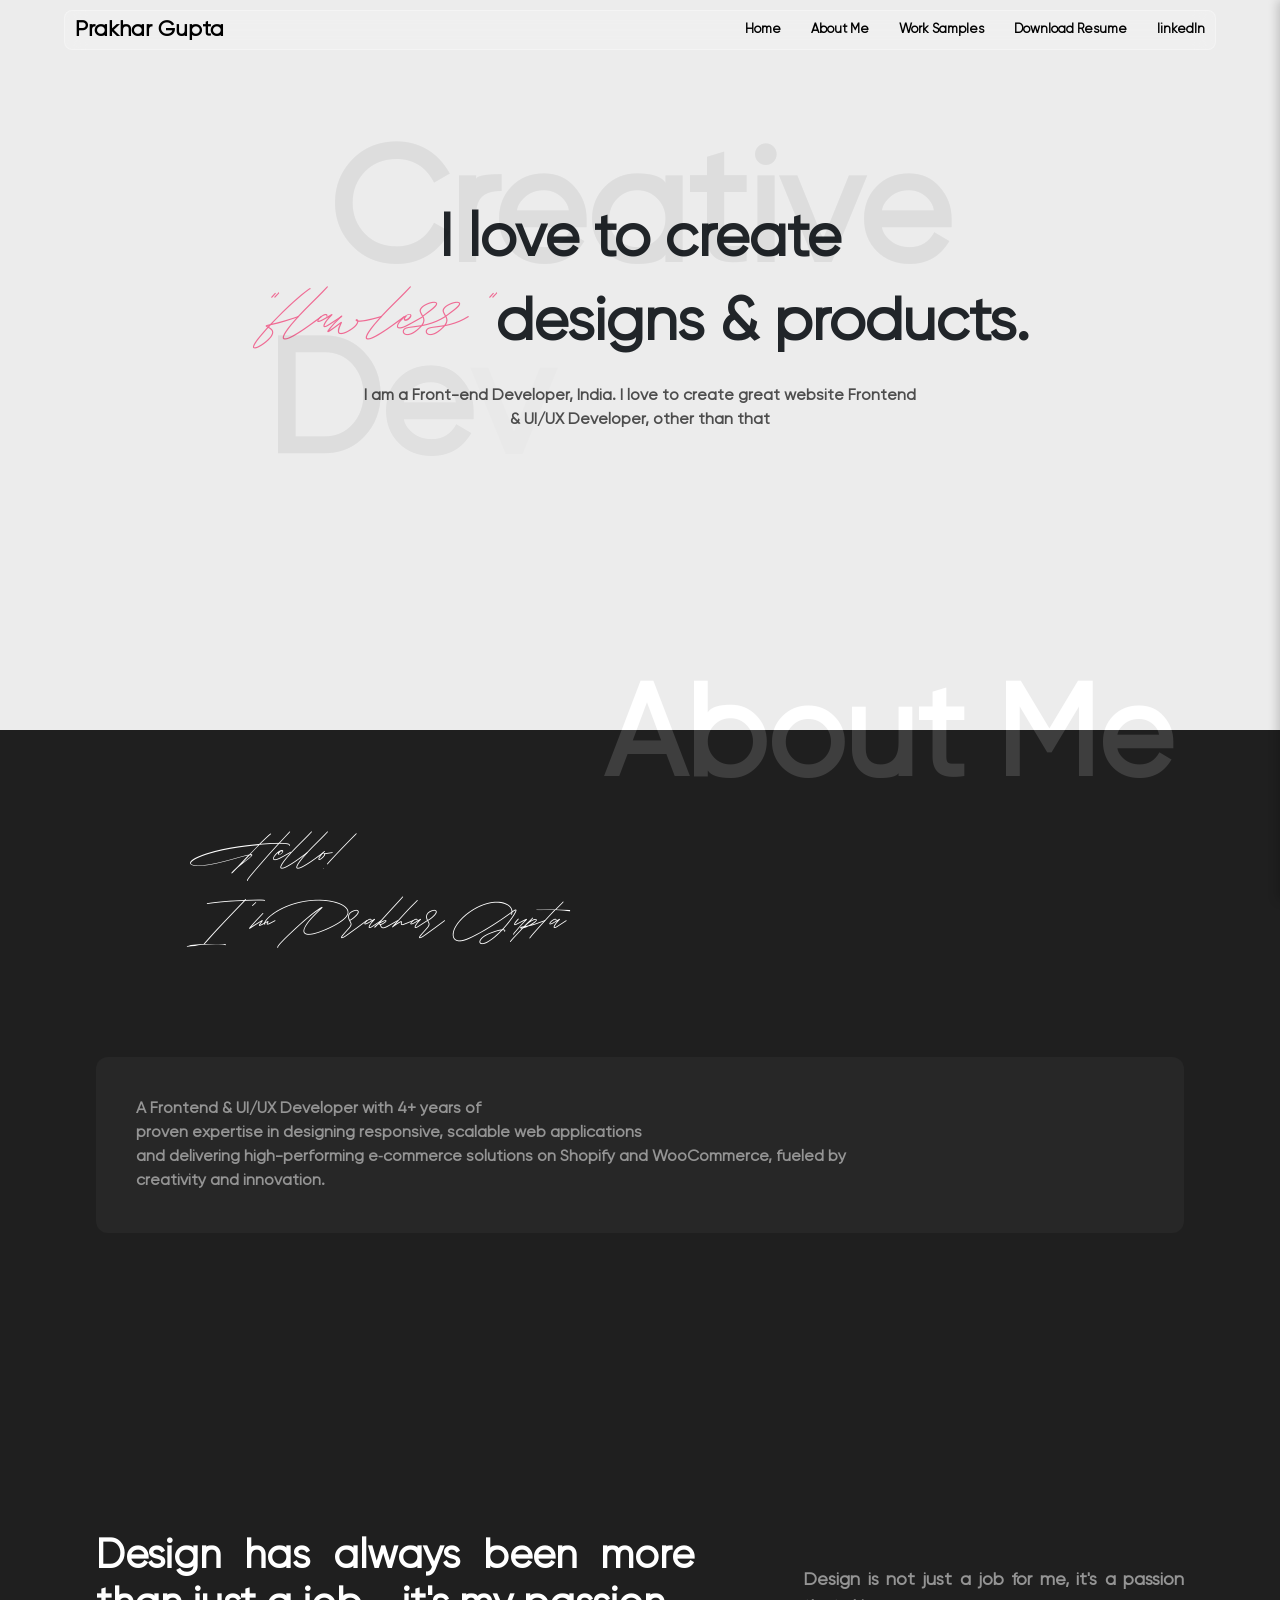
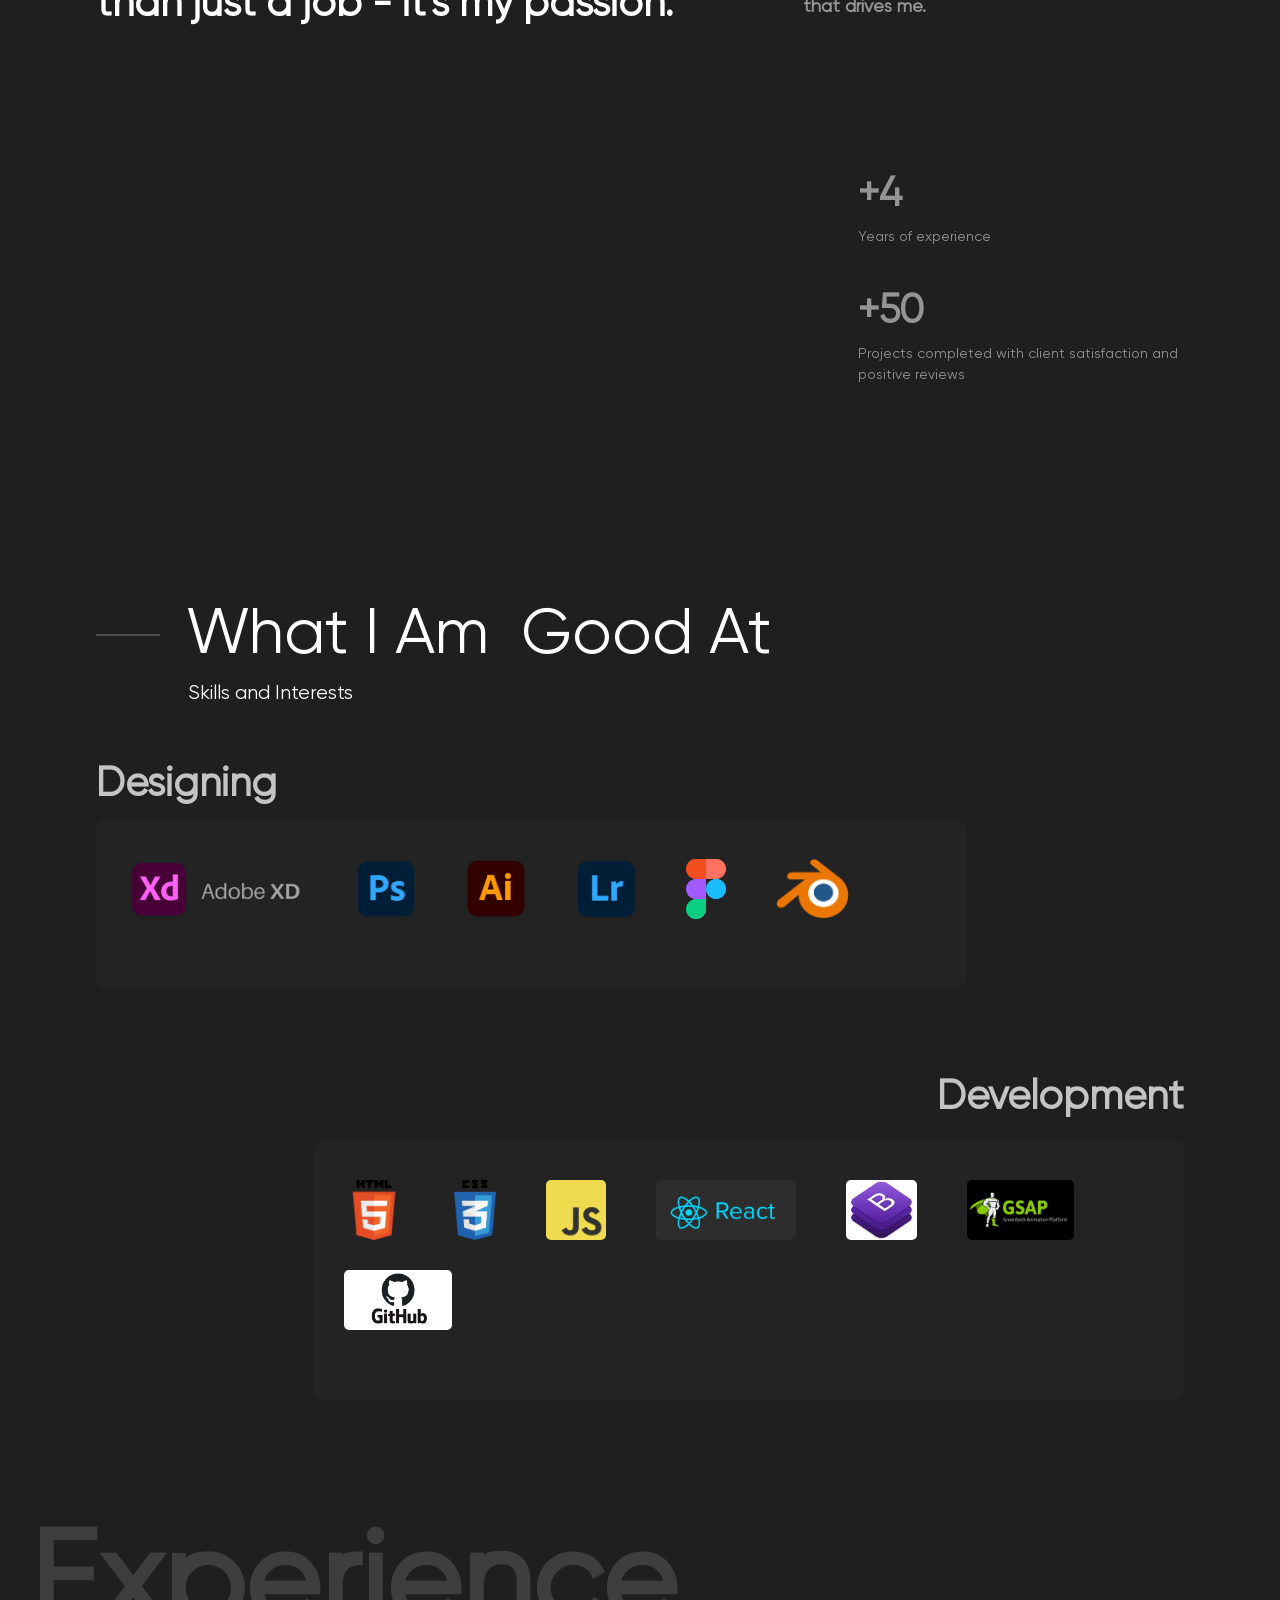
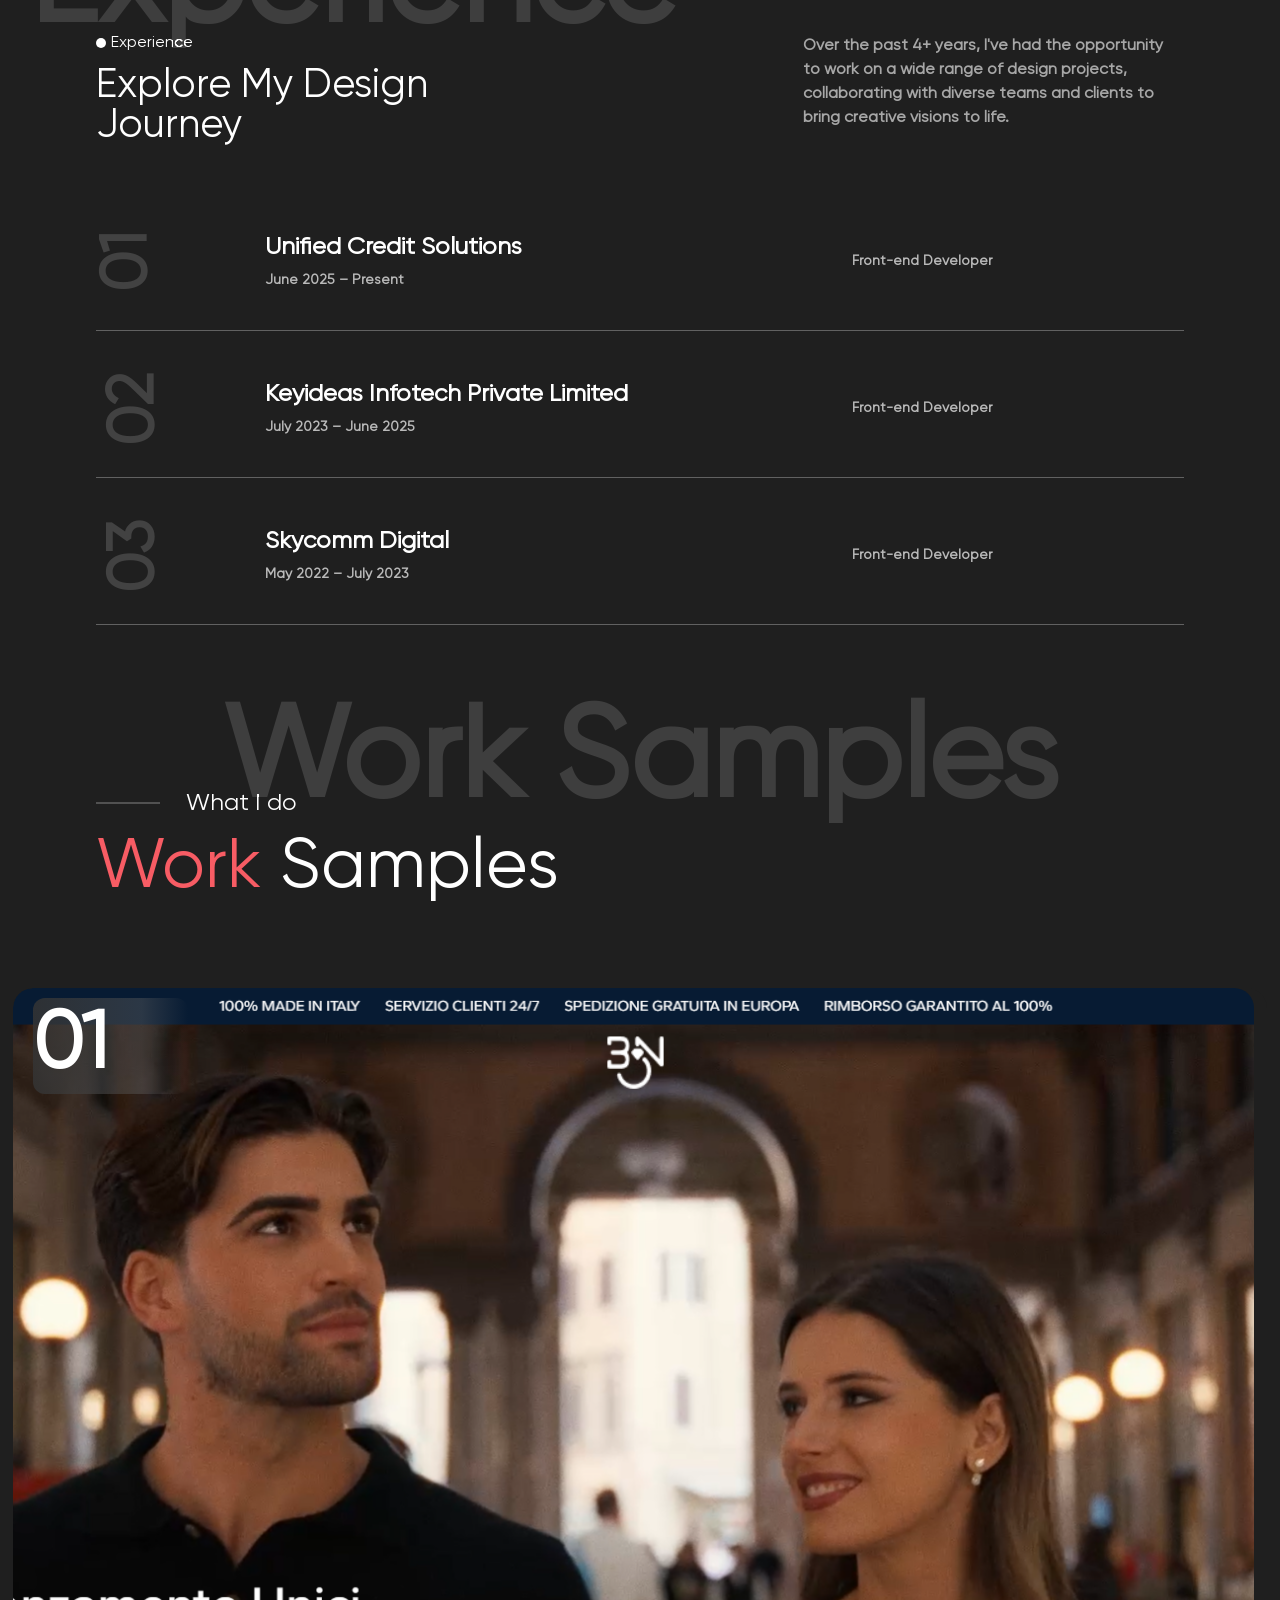
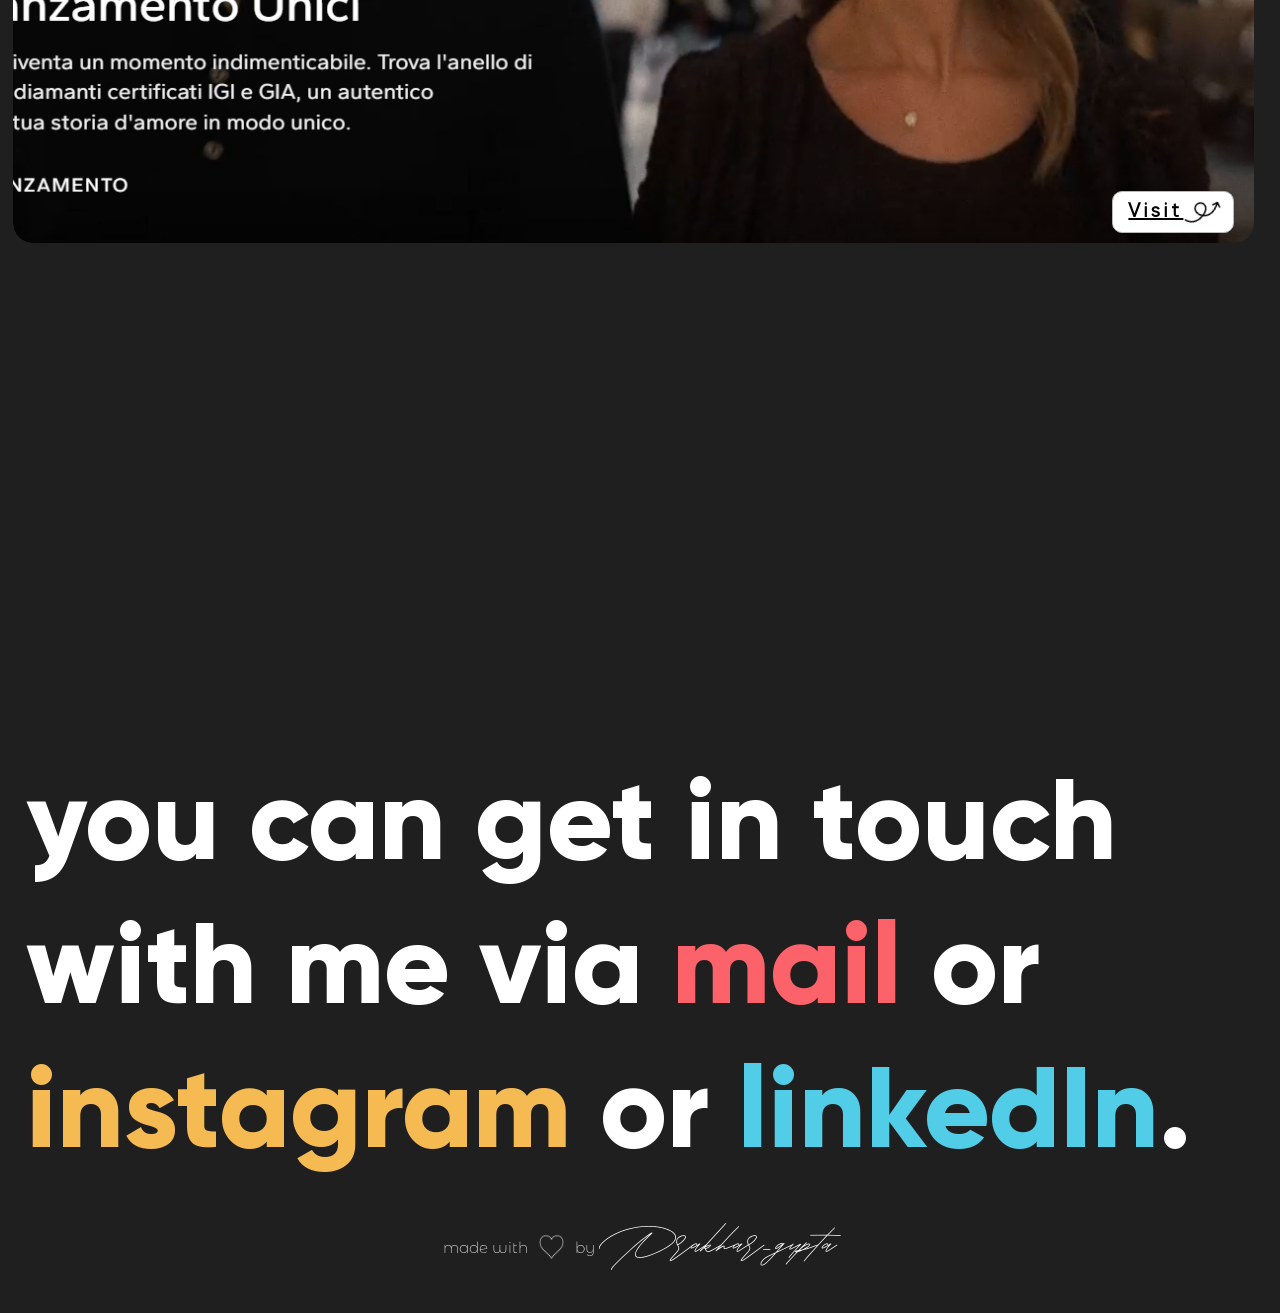
==== commit 570232a3: "Add files via upload" ====
--- a/index.html
+++ b/index.html
@@ -337,50 +337,51 @@
                                 <img class="img-slider" src="./images/work-2.png" alt="">
                                 <div class="overlap-text">
                                     <h1>01</h1>
-                                    <div class="img-visit">
+                                    <a  href="https://www.bongioielli.com/" target="_blank" class="img-visit">
                                         <p>Visit</p>
                                         <img src="./images/arrow.png" alt="">
-                                    </div>
+                                    </a>
                                 </div>
                             </div>
                             <div class="panel">
                                 <img class="img-slider" src="./images/work-1.png" alt="">
                                 <div class="overlap-text">
                                     <h1>02</h1>
-                                    <div class="img-visit">
+                                    <a href="https://www.barkevs.com/" target="_blank" class="img-visit">
                                         <p>Visit</p>
                                         <img src="./images/arrow.png" alt="">
-                                    </div>
+                                    </a>
                                 </div>
                             </div>
                             <div class="panel">
                                 <img class="img-slider" src="./images/work-4.png" alt="">
                                 <div class="overlap-text">
                                     <h1>03</h1>
-                                    <div class="img-visit">
+                                    <a href="https://www.dimendscaasi.com/" target="_blank" class="img-visit">
                                         <p>Visit</p>
                                         <img src="./images/arrow.png" alt="">
-                                    </div>
+                                    </a>
                                 </div>
                             </div>
                             <div class="panel">
                                 <img class="img-slider" src="./images/work-3.png" alt="">
                                 <div class="overlap-text">
                                     <h1>04</h1>
-                                    <div class="img-visit">
+                                    <a href="https://www.keyideasinfotech.com/" target="_blank" class="img-visit">
                                         <p>Visit</p>
                                         <img src="./images/arrow.png" alt="">
-                                    </div>
+                                    </a>
                                 </div>
                             </div>
                             <div class="panel">
                                 <img class="img-slider" src="./images/samp6.png" alt="">
                                 <div class="overlap-text">
                                     <h1>05</h1>
-                                    <div class="img-visit">
+                                    <a href="https://diamond-search-gemstone-byor-ring-builder-keyideas.myshopify.com/"
+                                target="_blank" class="img-visit">
                                         <p>Visit</p>
                                         <img src="./images/arrow.png" alt="">
-                                    </div>
+                                    </a>
                                 </div>
                             </div>
                         </div>
--- a/style.css
+++ b/style.css
@@ -955,6 +955,7 @@
     padding: 5px 15px;
     border-radius: 10px;
     background-color: #fff;
+
 }
 
 .overlap-text .img-visit p {
@@ -962,7 +963,7 @@
     font-weight: 600;
     margin: 0;
     margin-right: 5px;
-    letter-spacing: 5px;
+    letter-spacing: 4px;
 }
 
 .overlap-text img {
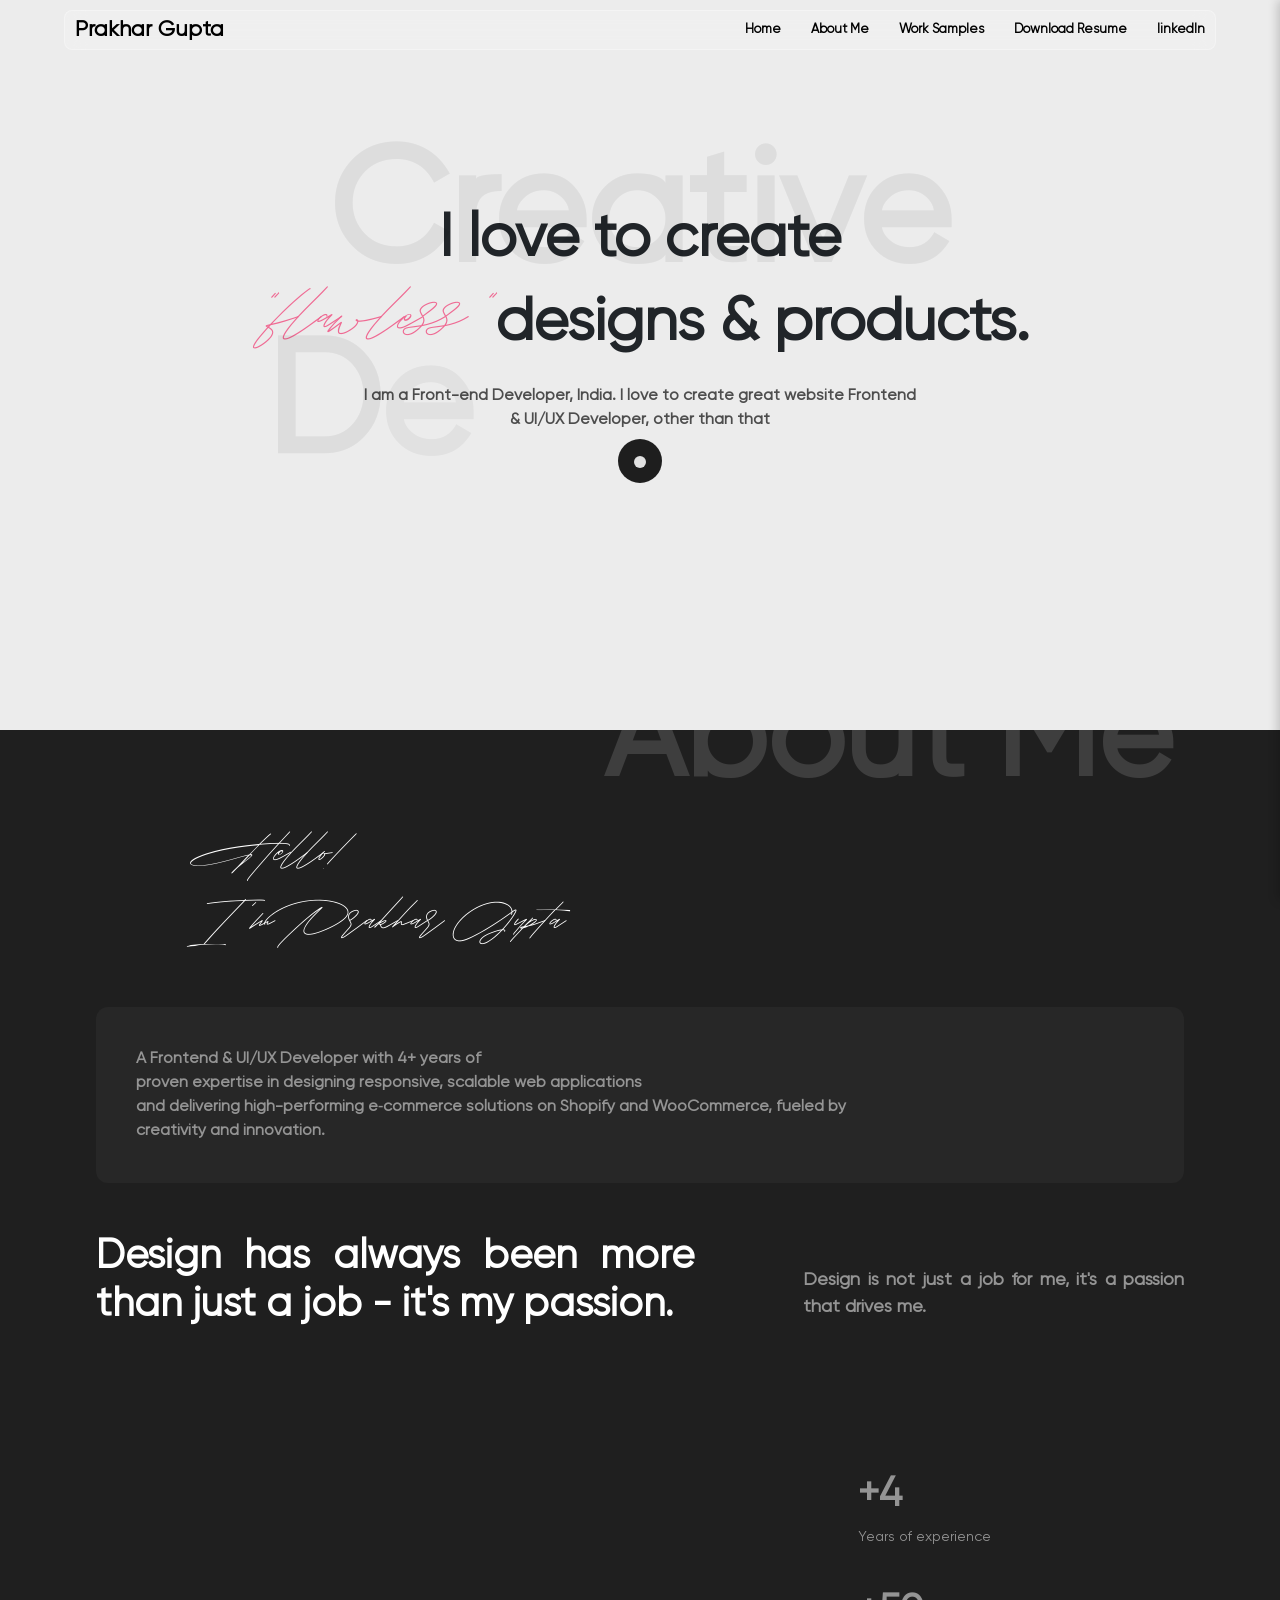
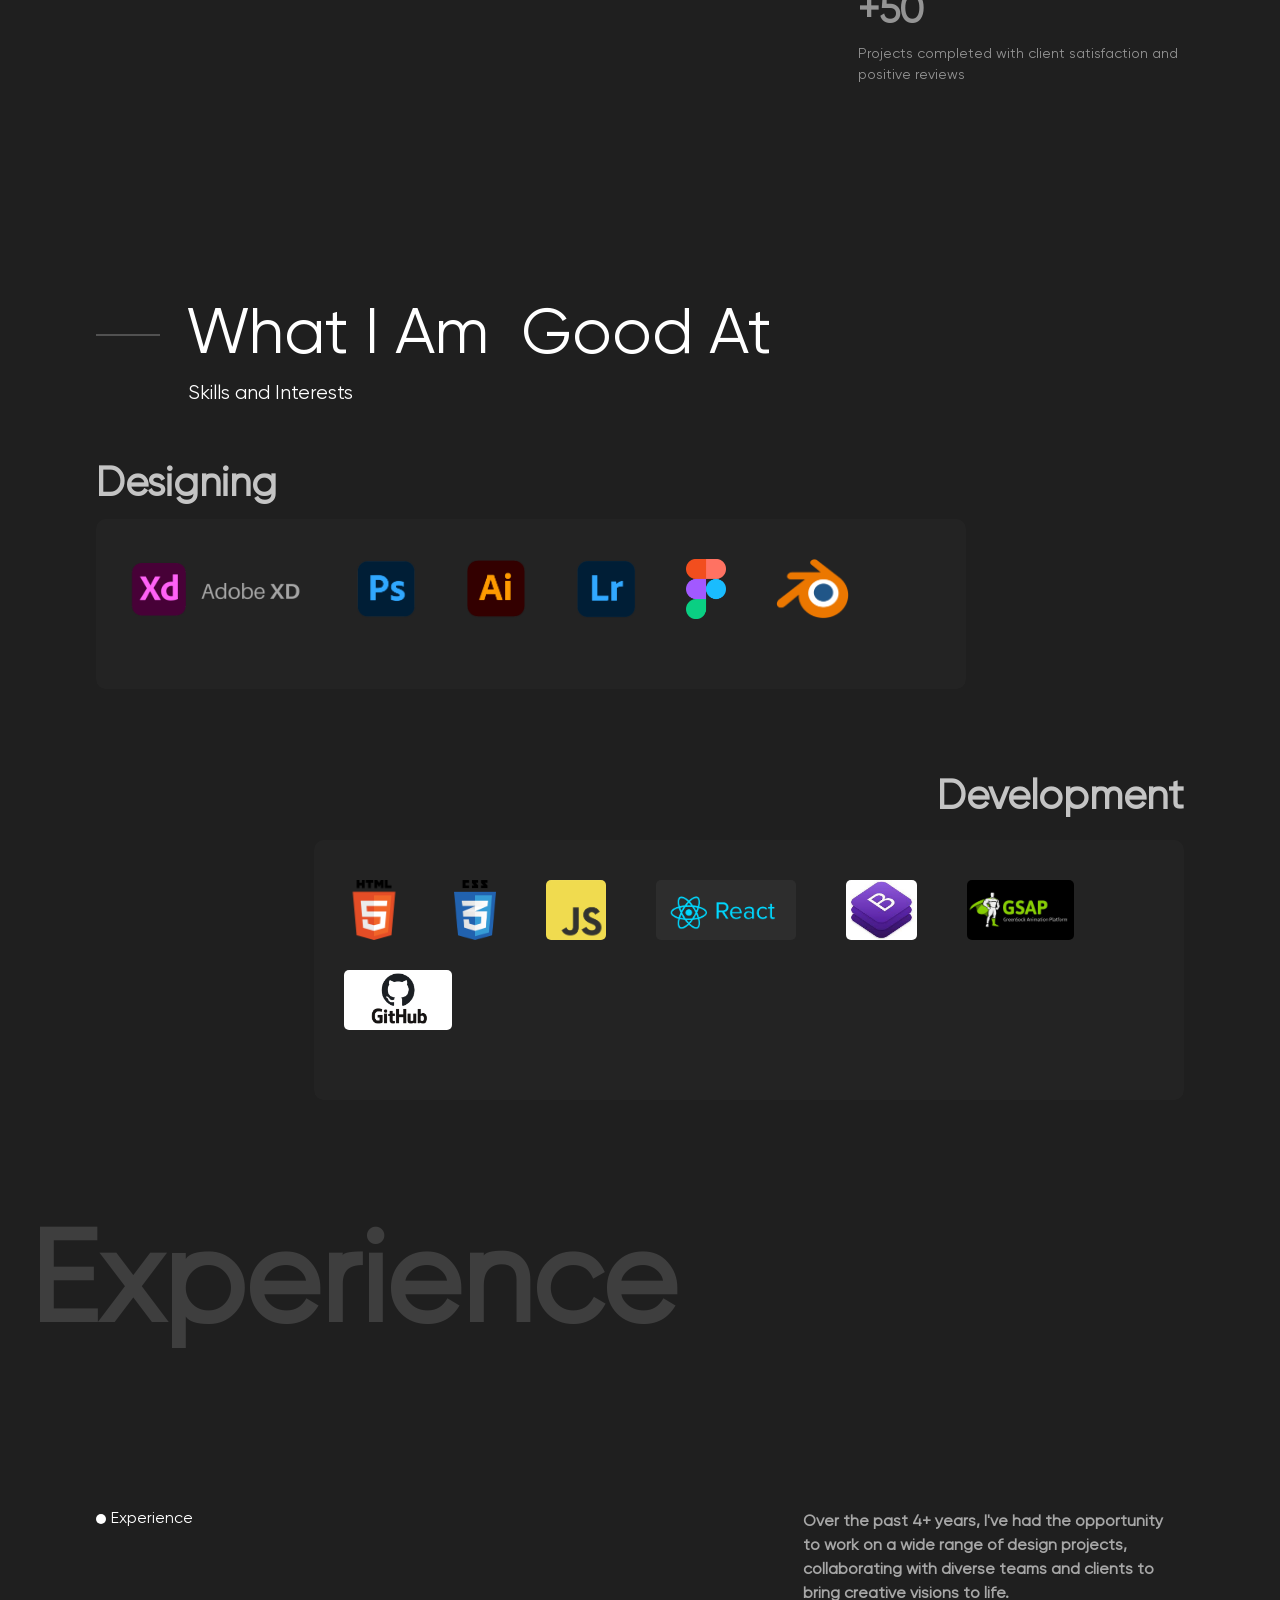
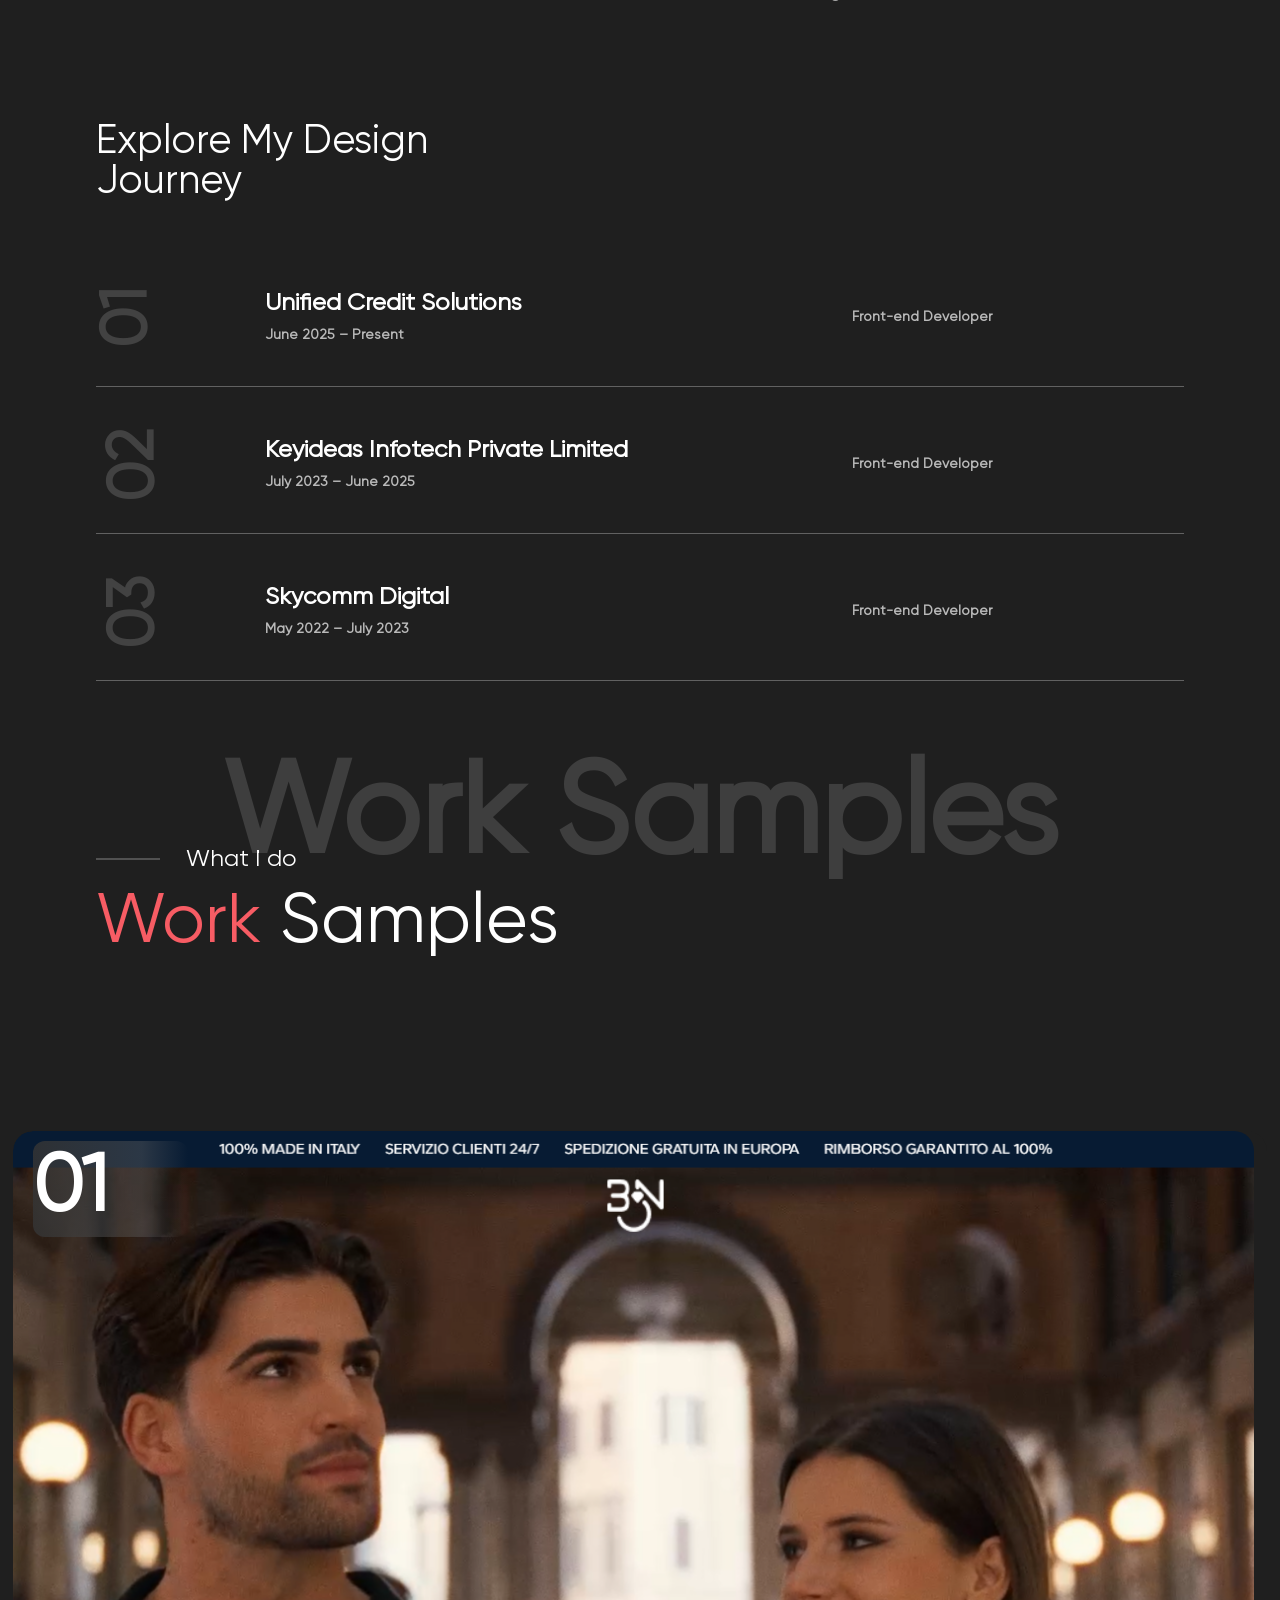
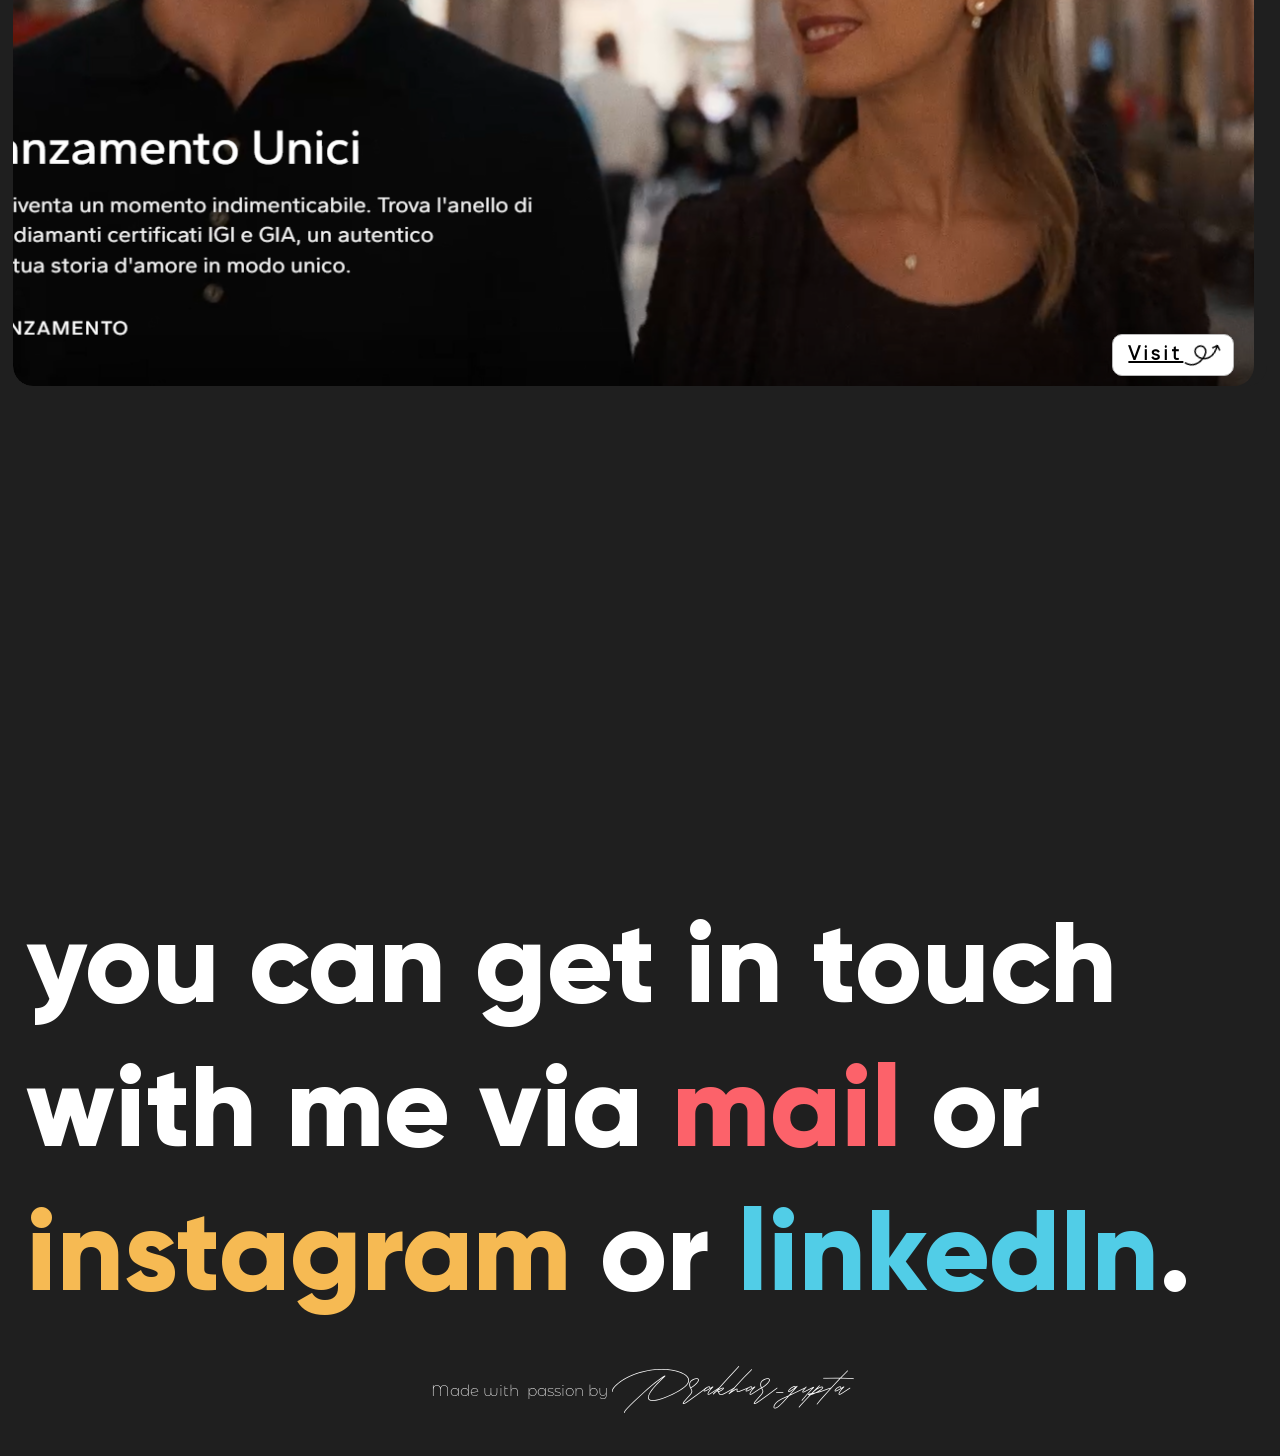
==== commit 3b97206f: "Add files via upload" ====
--- a/index.html
+++ b/index.html
@@ -13,6 +13,165 @@
 </head>
 
 <body>
+
+
+    <!-- Small + Big cursors -->
+    <div class="cursor-small"></div>
+    <div class="cursor-big"></div>
+
+    <style>
+        body {
+            cursor: none;
+        }
+
+        .cursor-small,
+        .cursor-big {
+            position: fixed;
+            left: 0;
+            top: 0;
+            border-radius: 50%;
+            background: #fff;
+            mix-blend-mode: difference;
+            pointer-events: none;
+            /* IMPORTANT: keep this so element's center aligns on left/top */
+            transform: translate(-50%, 50%);
+            z-index: 9999;
+            will-change: left, top;
+        }
+
+        .cursor-big {
+            position: fixed;
+            left: 0;
+            top: 0;
+            transform: translate(-50%, -25%) !important;
+            z-index: 9999;
+            will-change: left, top;
+        }
+
+
+        .cursor-small {
+            width: 12px;
+            height: 12px;
+        }
+
+        .cursor-big {
+            width: 44px;
+            height: 44px;
+            opacity: 0.95;
+        }
+
+        /* Optional: click feedback */
+        .is-down .cursor-small {
+            transform: translate(-50%, -50%) scale(0.85);
+            transition: transform .08s ease;
+        }
+
+        .is-down .cursor-big {
+            transform: translate(-50%, -50%) scale(0.92);
+            transition: transform .08s ease;
+        }
+
+        /* Reduced motion */
+        @media (prefers-reduced-motion: reduce) {
+
+            .cursor-small,
+            .cursor-big {
+                display: none;
+            }
+
+            body {
+                cursor: auto;
+            }
+        }
+    </style>
+
+    <script>
+        (function () {
+            var small = document.querySelector('.cursor-small');
+            var big = document.querySelector('.cursor-big');
+
+            // Target (pointer), Big current
+            var tx = window.innerWidth / 2, ty = window.innerHeight / 2;
+            var bx = tx, by = ty;
+
+            // Tuning
+            var easing = 0.16;          // smoothness for big circle
+            var inactivityDelay = 500;  // ms after last move to stop
+            var stopEpsilon = 0.25;     // how close counts as "arrived"
+
+            var rafId = null;
+            var lastMoveTs = Date.now();
+
+            function setPos(el, x, y) {
+                // Use left/top so translate(-50%,-50%) keeps center aligned
+                el.style.left = x + 'px';
+                el.style.top = y + 'px';
+            }
+
+            function onMove(e) {
+                if (e.touches && e.touches.length) {
+                    tx = e.touches[0].clientX;
+                    ty = e.touches[0].clientY;
+                } else {
+                    tx = e.clientX;
+                    ty = e.clientY;
+                }
+                lastMoveTs = Date.now();
+
+                // Small follows instantly
+                setPos(small, tx, ty);
+
+                // Start loop if not running
+                if (!rafId) rafId = requestAnimationFrame(update);
+            }
+
+            function update() {
+                // Big follows smoothly
+                bx += (tx - bx) * easing;
+                by += (ty - by) * easing;
+
+                setPos(big, bx, by);
+
+                var dx = tx - bx, dy = ty - by;
+                var dist2 = dx * dx + dy * dy;
+                var now = Date.now();
+                var inactive = (now - lastMoveTs) > inactivityDelay;
+
+                if (inactive) {
+                    // Force snap to exact target
+                    bx = tx; by = ty;
+                    setPos(big, bx, by);
+                    setPos(small, bx, by);   // small EXACT center of big
+                    rafId = null;
+                    return;
+                }
+
+                if (dist2 > stopEpsilon * stopEpsilon) {
+                    rafId = requestAnimationFrame(update);
+                } else {
+                    // Arrived: snap and center small
+                    bx = tx; by = ty;
+                    setPos(big, bx, by);
+                    setPos(small, bx, by);
+                    rafId = null;
+                }
+            }
+
+            // Optional: click feedback
+            function down() { document.body.classList.add('is-down'); }
+            function up() { document.body.classList.remove('is-down'); }
+
+            window.addEventListener('mousemove', onMove, { passive: true });
+            window.addEventListener('touchmove', onMove, { passive: true });
+            window.addEventListener('mousedown', down, { passive: true });
+            window.addEventListener('mouseup', up, { passive: true });
+
+            // Initial at center
+            setPos(small, bx, by);
+            setPos(big, bx, by);
+        })();
+    </script>
+
 
     <div class="prtf-main">
         <nav class="prtf-header d-flex align-items-center justify-content-between">
@@ -56,6 +215,7 @@
                         <a class="menu-link" href="#experience"> Experience <div class="line"></div></a>
                         <a class="menu-link" href="#worksample"> Work <div class="line"></div></a>
                         <a class="menu-link" href="#contact"> CONTACT <div class="line"></div></a>
+                        <a class="menu-link" href="Prakhar_Gupta.pdf" target="_blank">Download Resume <div class="line"></div></a>
                     </div>
 
                     <div class="email-slider">
@@ -79,6 +239,7 @@
             <!-- <img src="./images/badge.png" alt=""> -->
             <div class="Creative-banner">
                 <h2 class="animate-1">Creative Developer</h2>
+                <div id="cursor"></div>
             </div>
 
             <h1 letters-fade-in words-slide-up text-split>I love to create <br><span
@@ -96,7 +257,64 @@
         </div>
         <!-- Intro -->
 
-        <div id="aboutme" class="dark-color">
+        <style>
+            #mainpart {
+                position: relative;
+                /* IMPORTANT */
+                cursor: none;
+                /* native cursor hide only in this section */
+            }
+
+            #mainpart #cursor {
+                position: absolute;
+                width: 20px;
+                height: 20px;
+                /* border: 2px solid #000; */
+                border-radius: 50%;
+                box-sizing: border-box;
+                pointer-events: none;
+                transform: translate(-50%, -50%);
+                transition: width 0.15s ease, height 0.15s ease, border 0.15s ease, opacity 0.1s ease;
+                opacity: 0;
+                /* show only when inside */
+                z-index: 99999999999999999999999999999999999999999999999999999999999999999;
+            }
+
+            #mainpart h2:hover~#cursor {
+                width: 10rem;
+                height: 10rem;
+                border: 2px dashed #000;
+                animation: cursor 5s linear infinite;
+            }
+
+            @keyframes cursor {
+                0% {
+                    transform: translate(-50%, -50%) rotate(0deg);
+                }
+
+                100% {
+                    transform: translate(-50%, -50%) rotate(360deg);
+                }
+            }
+        </style>
+
+        <script>
+            const section = document.getElementById('mainpart');
+            const cursor = document.getElementById('cursor');
+
+            section.addEventListener('mousemove', (e) => {
+                const rect = section.getBoundingClientRect();
+                const x = e.clientX - rect.left; // section-relative X
+                const y = e.clientY - rect.top;  // section-relative Y
+                cursor.style.left = x + 'px';
+                cursor.style.top = y + 'px';
+            });
+            section.addEventListener('mouseenter', () => cursor.style.opacity = '1');
+            section.addEventListener('mouseleave', () => cursor.style.opacity = '0');
+        </script>
+
+
+        <div id="aboutme" class="dark-color circle-stroke">
             <div class="about-banner">
                 <h2 about-each-letter text-split>About Me</h2>
             </div>
@@ -107,7 +325,7 @@
                 style="font-family: Shaloems; font-size: 3.5rem; font-weight: 500; padding-left: 100px;">
                 I'm Prakhar Gupta
             </h2>
-            <div class="experience-txt" style="margin-top: 100px;">
+            <div class="experience-txt" style="margin-top: 50px;">
                 <p>
                     <span>A Frontend & UI/UX Developer with 4+ years of</span>
                     <span>proven expertise in designing responsive, scalable web applications</span>
@@ -116,14 +334,120 @@
                     <span>creativity and innovation.</span>
                 </p>
             </div>
-            <div class="about-text top-300" style="margin-top: 300px;">
-                <h2 letters-fade-in words-slide-up text-split>Design has always been more than just a job - it's my passion.</h2>
-                <p letters-slide-up scrub-each-word text-split>Design is not just a job for me, it's a passion that drives me.</p>
+            <div class="about-text top-300" style="margin-top: 50px;">
+                <h2 letters-fade-in words-slide-up text-split>Design has always been more than just a job - it's my
+                    passion.</h2>
+                <p letters-slide-up scrub-each-word text-split>Design is not just a job for me, it's a passion that
+                    drives me.</p>
             </div>
             <div class="about-img">
                 <div class="img">
                     <img src="https://framerusercontent.com/images/2XuHZ70whiK9z9eNQRs2PI29urc.png?scale-down-to=512&width=2400&height=1808"
                         alt="">
+
+
+                    <!-- <div class="w">
+                        <div class="i"></div>
+                        <div class="i"></div>
+                        <div class="i"></div>
+                        <div class="i"></div>
+                        <div class="i"></div>
+                        <div class="i"></div>
+                        <div class="i"></div>
+                        <div class="i"></div>
+                        <div class="i"></div>
+                        <div class="i"></div>
+                        <div class="i"></div>
+                        <div class="i"></div>
+                        <div class="i"></div>
+                        <div class="i"></div>
+                        <div class="i"></div>
+                        <div class="i"></div>
+                        <div class="i"></div>
+                        <div class="i"></div>
+                        <div class="i"></div>
+                        <div class="i"></div>
+                        <div class="i"></div>
+                        <div class="i"></div>
+                        <div class="i"></div>
+                        <div class="i"></div>
+                        <div class="i"></div>
+                        <div class="i"></div>
+                        <div class="i"></div>
+                        <div class="i"></div>
+                        <div class="i"></div>
+                        <div class="i"></div>
+                        <div class="i"></div>
+                        <div class="i"></div>
+                        <div class="i"></div>
+                        <div class="i"></div>
+                        <div class="i"></div>
+                        <div class="i"></div>
+                        <div class="i"></div>
+                        <div class="i"></div>
+                        <div class="i"></div>
+                        <div class="i"></div>
+                        <div class="i"></div>
+                        <div class="i"></div>
+                        <div class="i"></div>
+                        <div class="i"></div>
+                        <div class="i"></div>
+                        <div class="i"></div>
+                        <div class="i"></div>
+                        <div class="i"></div>
+                        <div class="i"></div>
+                        <div class="i"></div>
+                        <div class="h">
+                            <h1>Creative image hover</h1>
+                        </div>
+                    </div> -->
+
+                    <!-- <style>
+                        .w {
+
+                            width: 100%;
+                            height: 400px;
+                            /* position: absolute; */
+                            overflow: hidden;
+                            background-image: rgba(66, 66, 66, 0.5) url("https://i.pinimg.com/1200x/7b/87/9b/7b879b8d16c5ec4662a0c2dfb3240b8a.jpg") repeat fixed;
+                            background-position: center;
+                            background-size: cover;
+                            position: relative;
+                            z-index: 5;
+                            font-size: 0;
+                        }
+
+                        .i {
+                            width: 40px;
+                            height: 100%;
+                            display: inline-block;
+                            position: relative;
+                            z-index: 4;
+                            padding: 2px;
+                            transition: all 1.3s ease-in-out;
+                            background: rgba(66, 66, 66, 0.5) url("https://framerusercontent.com/images/2XuHZ70whiK9z9eNQRs2PI29urc.png?scale-down-to=512&width=2400&height=1808") repeat fixed;
+                            background-size: cover;
+                            background-position: 50% 100%;
+                            border-radius: 0%;
+                        }
+
+                        .i:hover {
+                            transition: all 0s linear;
+                            opacity: 0;
+                        }
+
+                        .h {
+                            display: block;
+                            position: absolute;
+                            z-index: 2;
+                            width: 100%;
+                            text-align: center;
+                            top: 35px;
+                            font-size: 40px;
+                            color: rgba(245, 245, 220, 1);
+                            text-shadow: 0 5px 17px rgba(87, 87, 80, 0.85);
+                        }
+                    </style> -->
                 </div>
                 <div class="text">
                     <h2 words-slide-up text-split>+4</h2>
@@ -134,12 +458,139 @@
                     </p>
                 </div>
             </div>
-
         </div>
 
-        <div id="skillss" class="dark-color">
+        <style>
+            .circle-stroke {
+                position: relative;
+                overflow: hidden;
+                /* keep ripples inside */
+                min-height: 300px;
+                /* ensure visible area (adjust as needed) */
+            }
+
+            .circle-stroke svg {
+                position: absolute;
+                inset: 0;
+                z-index: 0;
+                /* behind content */
+            }
+
+            .circle-stroke .title {
+                position: relative;
+                z-index: 1;
+                /* above SVG */
+            }
+
+            .circle-stroke rect {
+                fill: none;
+                pointer-events: all;
+            }
+
+            .circle-stroke circle {
+                fill: none;
+                stroke-width: 1px;
+            }
+        </style>
+
+        <!-- D3 v7 -->
+        <script src="https://d3js.org/d3.v3.min.js"></script>
+        <script>
+            document.addEventListener('DOMContentLoaded', function () {
+                (function initAllCircleStroke(selector) {
+                    var MIN_INTERVAL_MS = 30;    // throttle: min time between circles
+                    var MIN_DISTANCE_PX = 1;     // spacing: min pointer travel between circles
+                    var MAX_CIRCLES = 500;   // cap: keep at most this many circles on screen
+                    var R_START = 5, R_END = 100;
+                    var STROKE = "#b5b5b557";
+                    var STROKE_WIDTH = 5;
+                    var DURATION = 2000;
+
+                    d3.selectAll(selector).each(function (_, idx) {
+                        var container = d3.select(this);
+                        var node = this;
+                        if (!container.select('svg').empty()) return;
+
+                        function size() {
+                            return {
+                                w: node.clientWidth || node.offsetWidth || 0,
+                                h: node.clientHeight || node.offsetHeight || 0
+                            };
+                        }
+
+                        var s = size();
+                        if (s.w === 0 || s.h === 0) {
+                            container.style('min-height', '280px');
+                            s = size();
+                        }
+
+                        var svg = container.append("svg")
+                            .attr("width", s.w)
+                            .attr("height", s.h);
+
+                        svg.append("rect")
+                            .attr("width", "100%")
+                            .attr("height", "100%")
+                            .style("pointer-events", "all")
+                            .style("fill", "none")
+                            .on(("ontouchstart" in document) ? "touchmove" : "mousemove", particle);
+
+                        var lastTime = 0;
+                        var lastX = null, lastY = null;
+
+                        var resizeNs = "resize.circle-stroke-" + idx;
+                        d3.select(window).on(resizeNs, function () {
+                            var s2 = size();
+                            svg.attr("width", s2.w).attr("height", s2.h);
+                        });
+
+                        function particle() {
+                            var now = Date.now();
+                            var m = d3.mouse(this);
+
+                            if (now - lastTime < MIN_INTERVAL_MS) { prevent(); return; }
+
+                            if (lastX !== null && lastY !== null) {
+                                var dx = m[0] - lastX, dy = m[1] - lastY;
+                                if (dx * dx + dy * dy < MIN_DISTANCE_PX * MIN_DISTANCE_PX) { prevent(); return; }
+                            }
+
+                            lastTime = now; lastX = m[0]; lastY = m[1];
+
+                            var circles = svg.selectAll("circle");
+                            var excess = circles.size() - (MAX_CIRCLES - 1);
+                            if (excess > 0) {
+                                circles.filter(function (d, i) { return i < excess; }).remove();
+                            }
+
+                            svg.insert("circle", "rect")
+                                .attr("cx", m[0])
+                                .attr("cy", m[1])
+                                .attr("r", R_START)
+                                .style("stroke", STROKE)
+                                .style("stroke-width", STROKE_WIDTH)
+                                .style("stroke-opacity", 1)
+                                .transition()
+                                .duration(DURATION)
+                                .ease("sqrt")
+                                .attr("r", R_END)
+                                .style("stroke-opacity", 1e-6)
+                                .remove();
+
+                            prevent();
+                        }
+
+                        function prevent() {
+                            if (d3.event && d3.event.preventDefault) d3.event.preventDefault();
+                        }
+                    });
+                })(".circle-stroke");
+            });
+        </script>
+
+        <div id="skillss" class="dark-color circle-stroke">
             <div id="skills">
-                <h3 class="slide-text" letters-slide-up text-split>
+                <h3 class="slide-text title" letters-slide-up text-split>
                     <div class="line"></div> What I Am &nbsp;<p>Good</p>&nbsp;At
                 </h3>
                 <!-- <h3>
@@ -183,11 +634,12 @@
             </section>
         </div> -->
 
+
         <div class="dark-color">
-            <div id="experience" class="experience-banner">
-                <h2  experience-each-letter text-split>Experience</h2>
+            <div id="experience" class="experience-banner circle-stroke">
+                <h2 experience-each-letter text-split>Experience</h2>
             </div>
-            <div class="experience-head">
+            <div class="experience-head circle-stroke circle-stroke">
                 <div class="inner-head">
                     <h4>
                         <span class="circle"></span>
@@ -198,10 +650,11 @@
                         Explore My Design <br> Journey
                     </h2>
                 </div>
-                <p letters-slide-up scrub-each-word text-split>Over the past 4+ years, I've had the opportunity to work on a wide range of design projects,
+                <p letters-slide-up scrub-each-word text-split>Over the past 4+ years, I've had the opportunity to work
+                    on a wide range of design projects,
                     collaborating with diverse teams and clients to bring creative visions to life.</p>
             </div>
-            <div class="experience-main">
+            <div class="experience-main circle-stroke">
                 <div style="border-bottom: 1px solid #616161;">
                     <div class="company-inner">
                         <span>01</span>
@@ -318,7 +771,7 @@
 
             </div>
 
-            <div id="work">
+            <div id="work" class="circle-stroke">
                 <div id="worksample" class="experience-banner work-banner" style="width: 100%; margin-bottom: -50px;">
                     <h2 class="text-center" experience-each-letter text-split>Work Samples</h2>
                 </div>
@@ -337,7 +790,7 @@
                                 <img class="img-slider" src="./images/work-2.png" alt="">
                                 <div class="overlap-text">
                                     <h1>01</h1>
-                                    <a  href="https://www.bongioielli.com/" target="_blank" class="img-visit">
+                                    <a href="https://www.bongioielli.com/" target="_blank" class="img-visit">
                                         <p>Visit</p>
                                         <img src="./images/arrow.png" alt="">
                                     </a>
@@ -378,7 +831,7 @@
                                 <div class="overlap-text">
                                     <h1>05</h1>
                                     <a href="https://diamond-search-gemstone-byor-ring-builder-keyideas.myshopify.com/"
-                                target="_blank" class="img-visit">
+                                        target="_blank" class="img-visit">
                                         <p>Visit</p>
                                         <img src="./images/arrow.png" alt="">
                                     </a>
@@ -400,7 +853,7 @@
                         <a target="_blank" href="https://www.linkedin.com/in/prakhargupta0801/">linkedIn</a></span>.
                 </h1>
                 <footer class="madeBy">
-                    made with&nbsp;<img src="images/heart.png" alt="">&nbsp;by &nbsp; &nbsp;&nbsp;&nbsp; <span
+                    Made with&nbsp; passion  <!-- <img src="images/heart.png" alt="">-->by &nbsp; &nbsp;&nbsp;&nbsp; <span 
                         class="author">
                         <a class="madeby-2" style="text-decoration: initial;" href="#">Prakhar_gupta</a>
                     </span>
--- a/style.css
+++ b/style.css
@@ -450,6 +450,10 @@
     margin-top: 150px;
     position: relative;
     /* background-color: #eee; */
+}
+
+.prtf-main button, .prtf-main a{
+    z-index: 2;
 }
 
 #mainpart img:nth-child(1) {
@@ -748,6 +752,10 @@
     border-radius: 5px;
     margin-right: 50px;
     margin-bottom: 30px;
+}
+
+.well img:hover {
+  transform: scale(1.2) !important;
 }
 
 .experience-head {
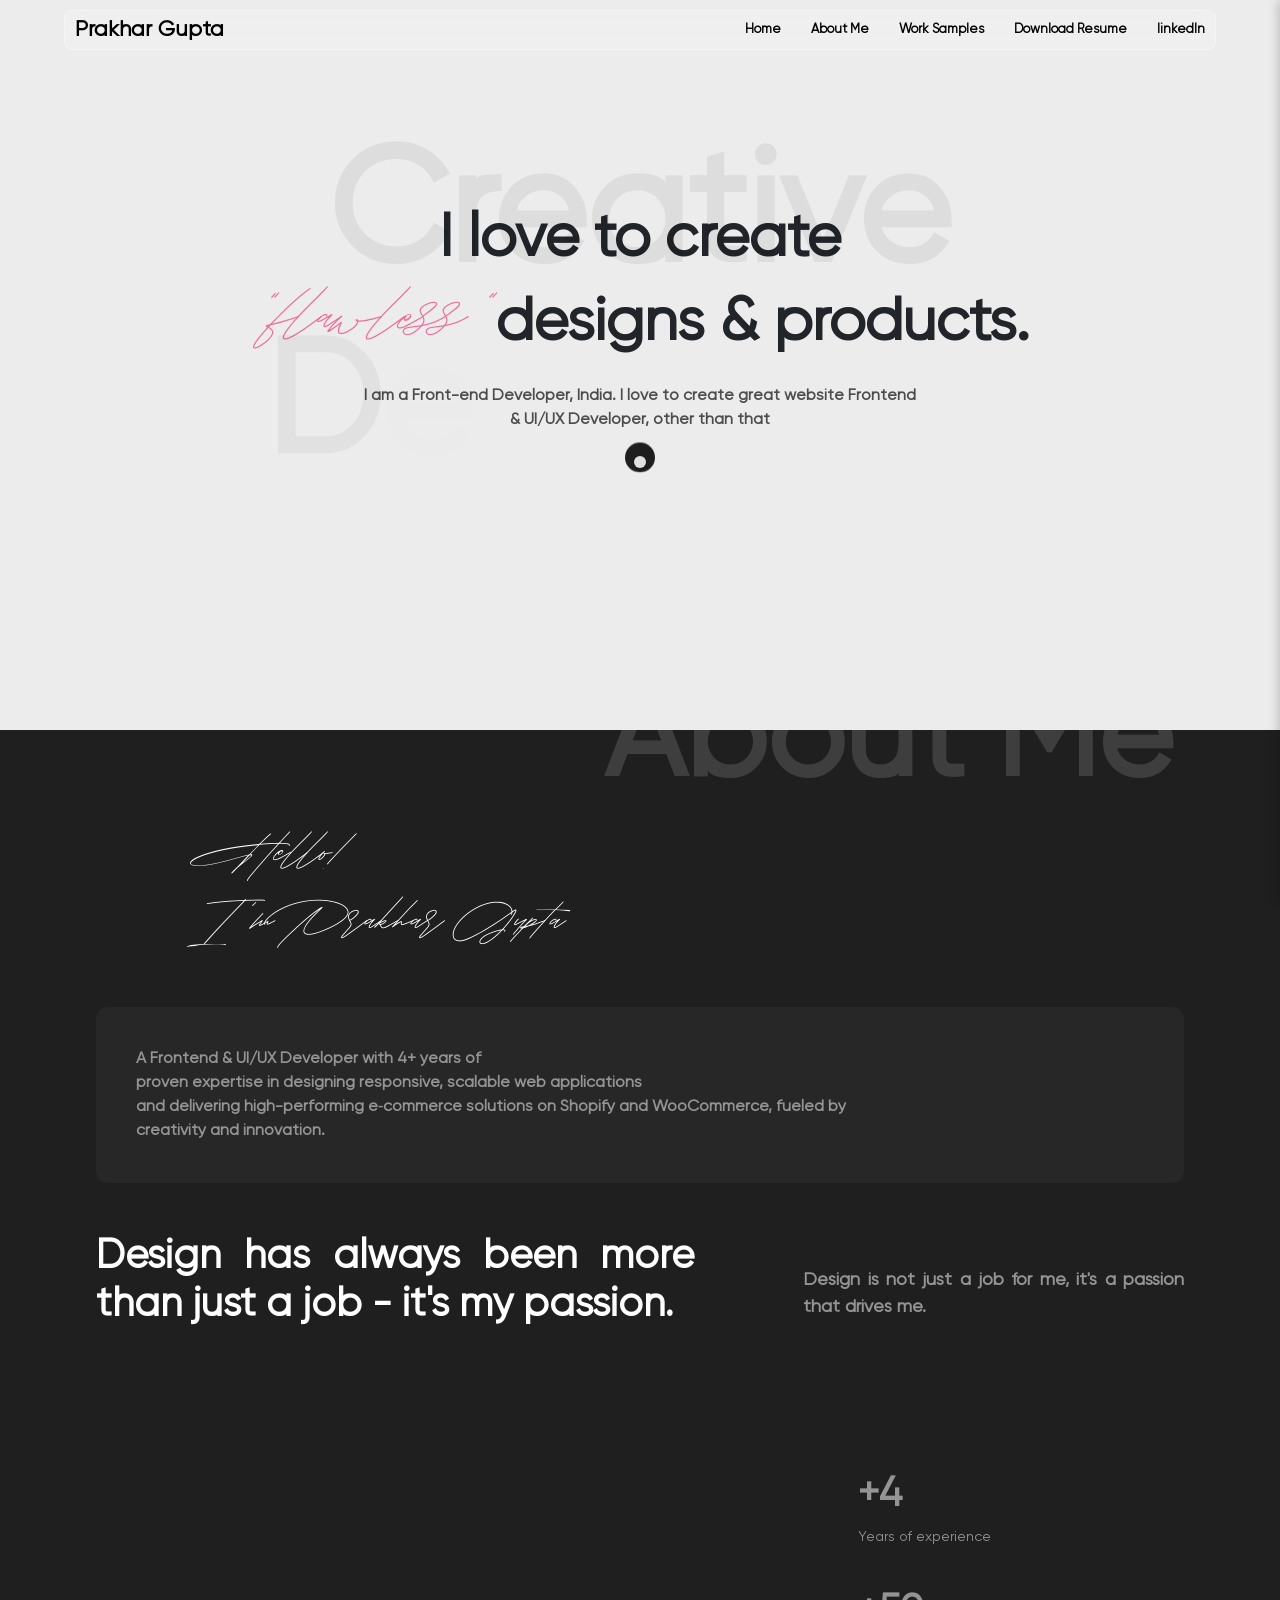
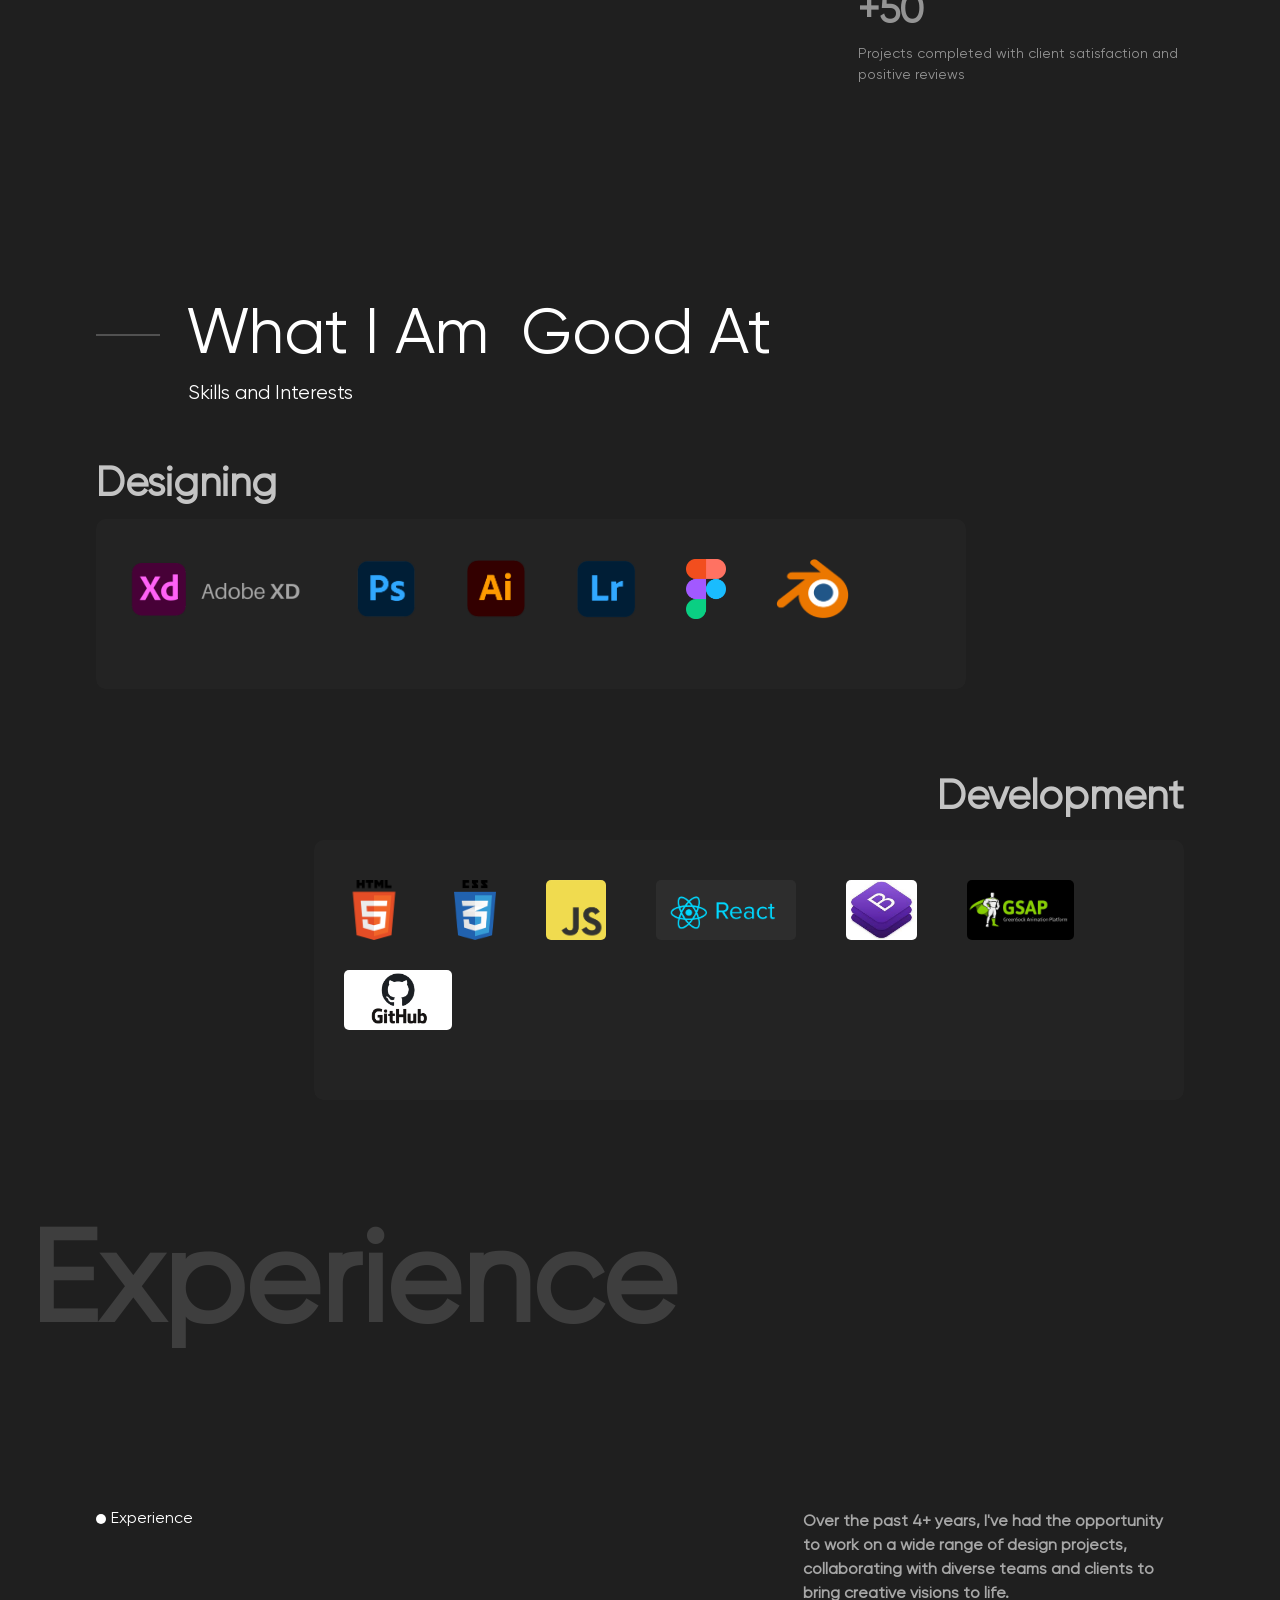
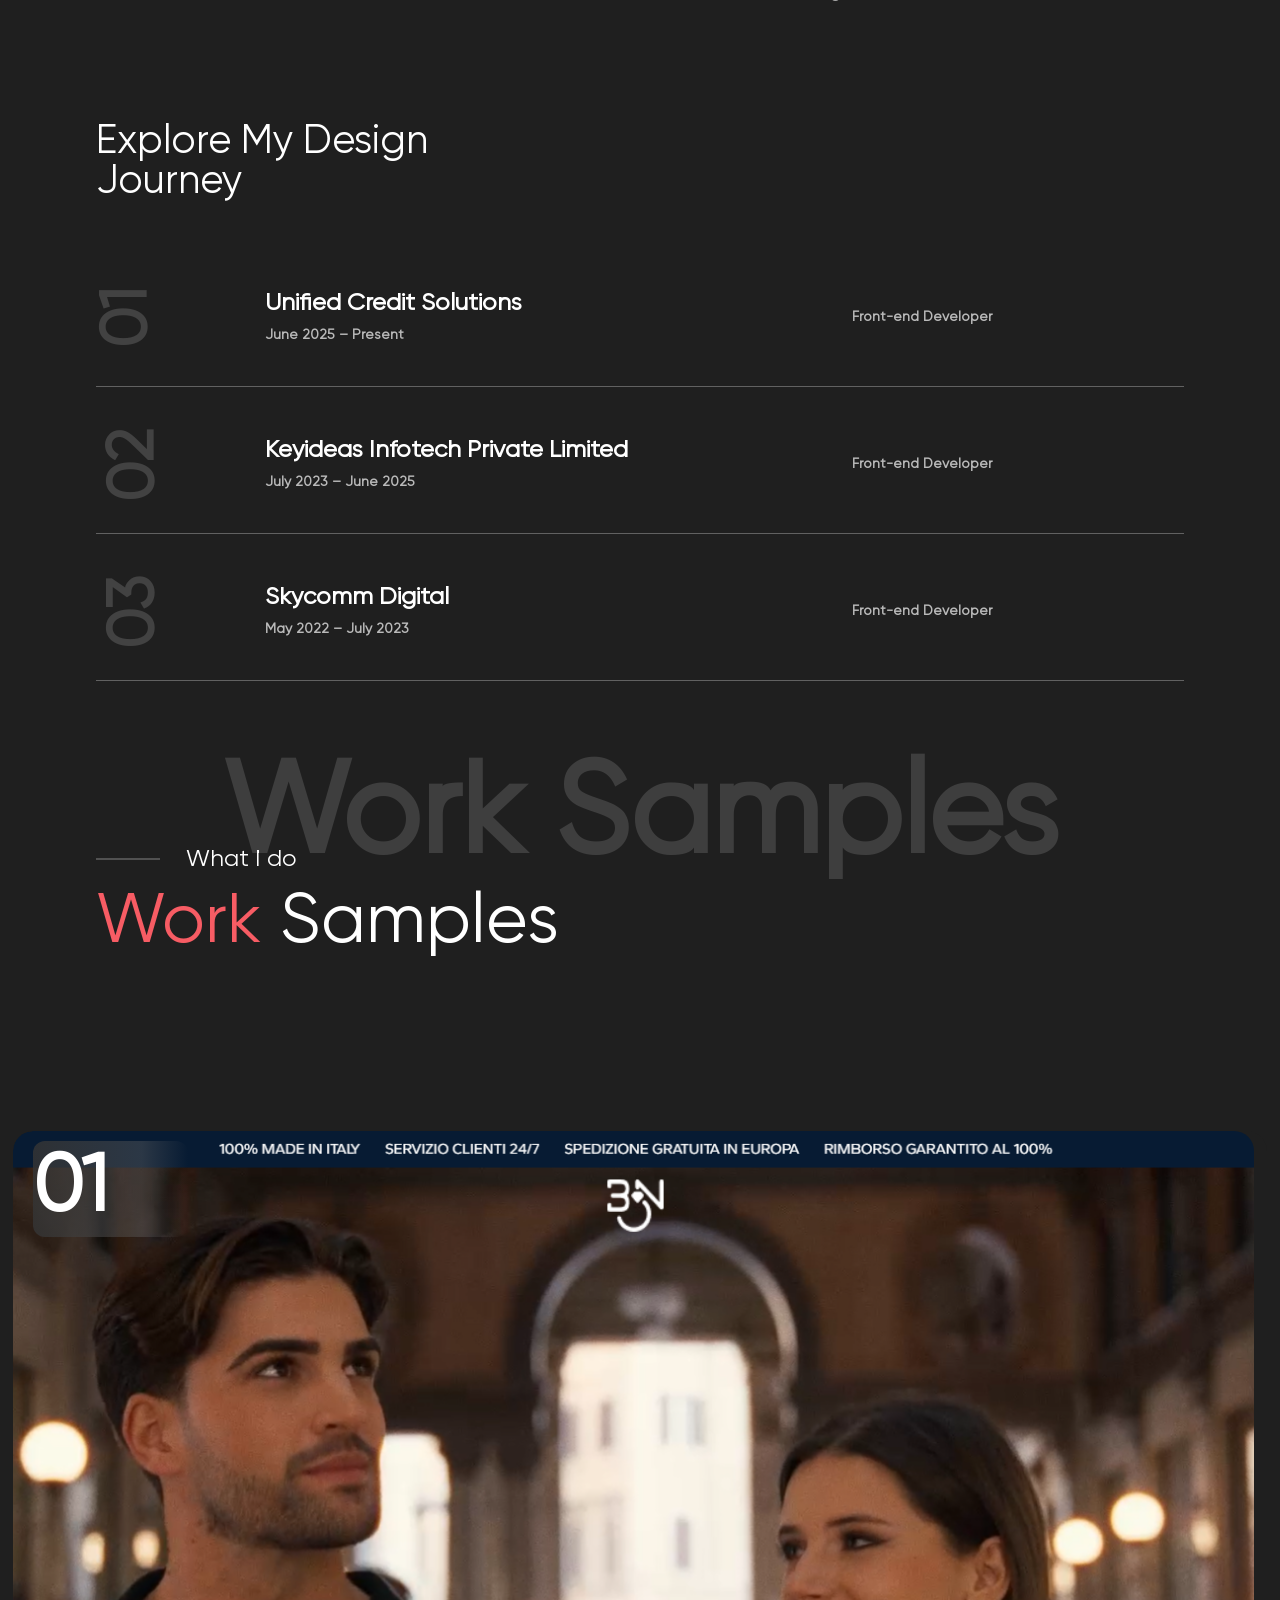
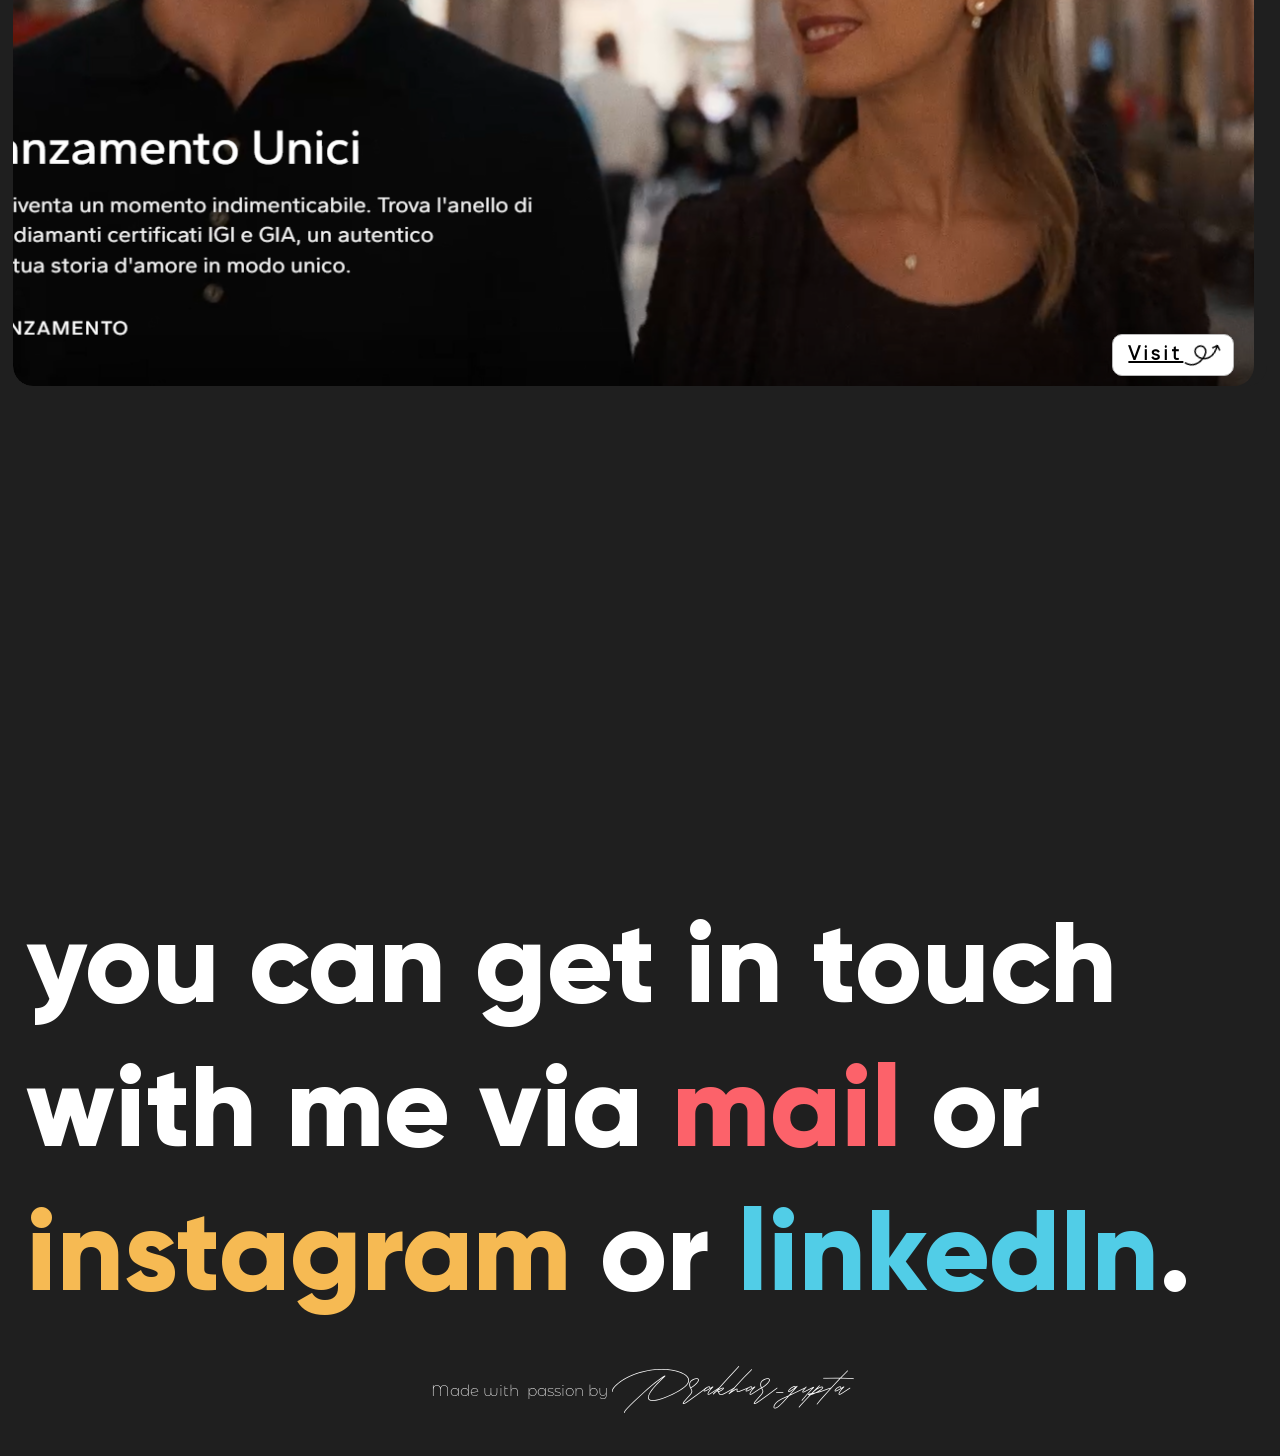
==== commit cd0671bb: "Add files via upload" ====
--- a/index.html
+++ b/index.html
@@ -55,8 +55,8 @@
         }
 
         .cursor-big {
-            width: 44px;
-            height: 44px;
+            width: 30px;
+            height: 30px;
             opacity: 0.95;
         }
 
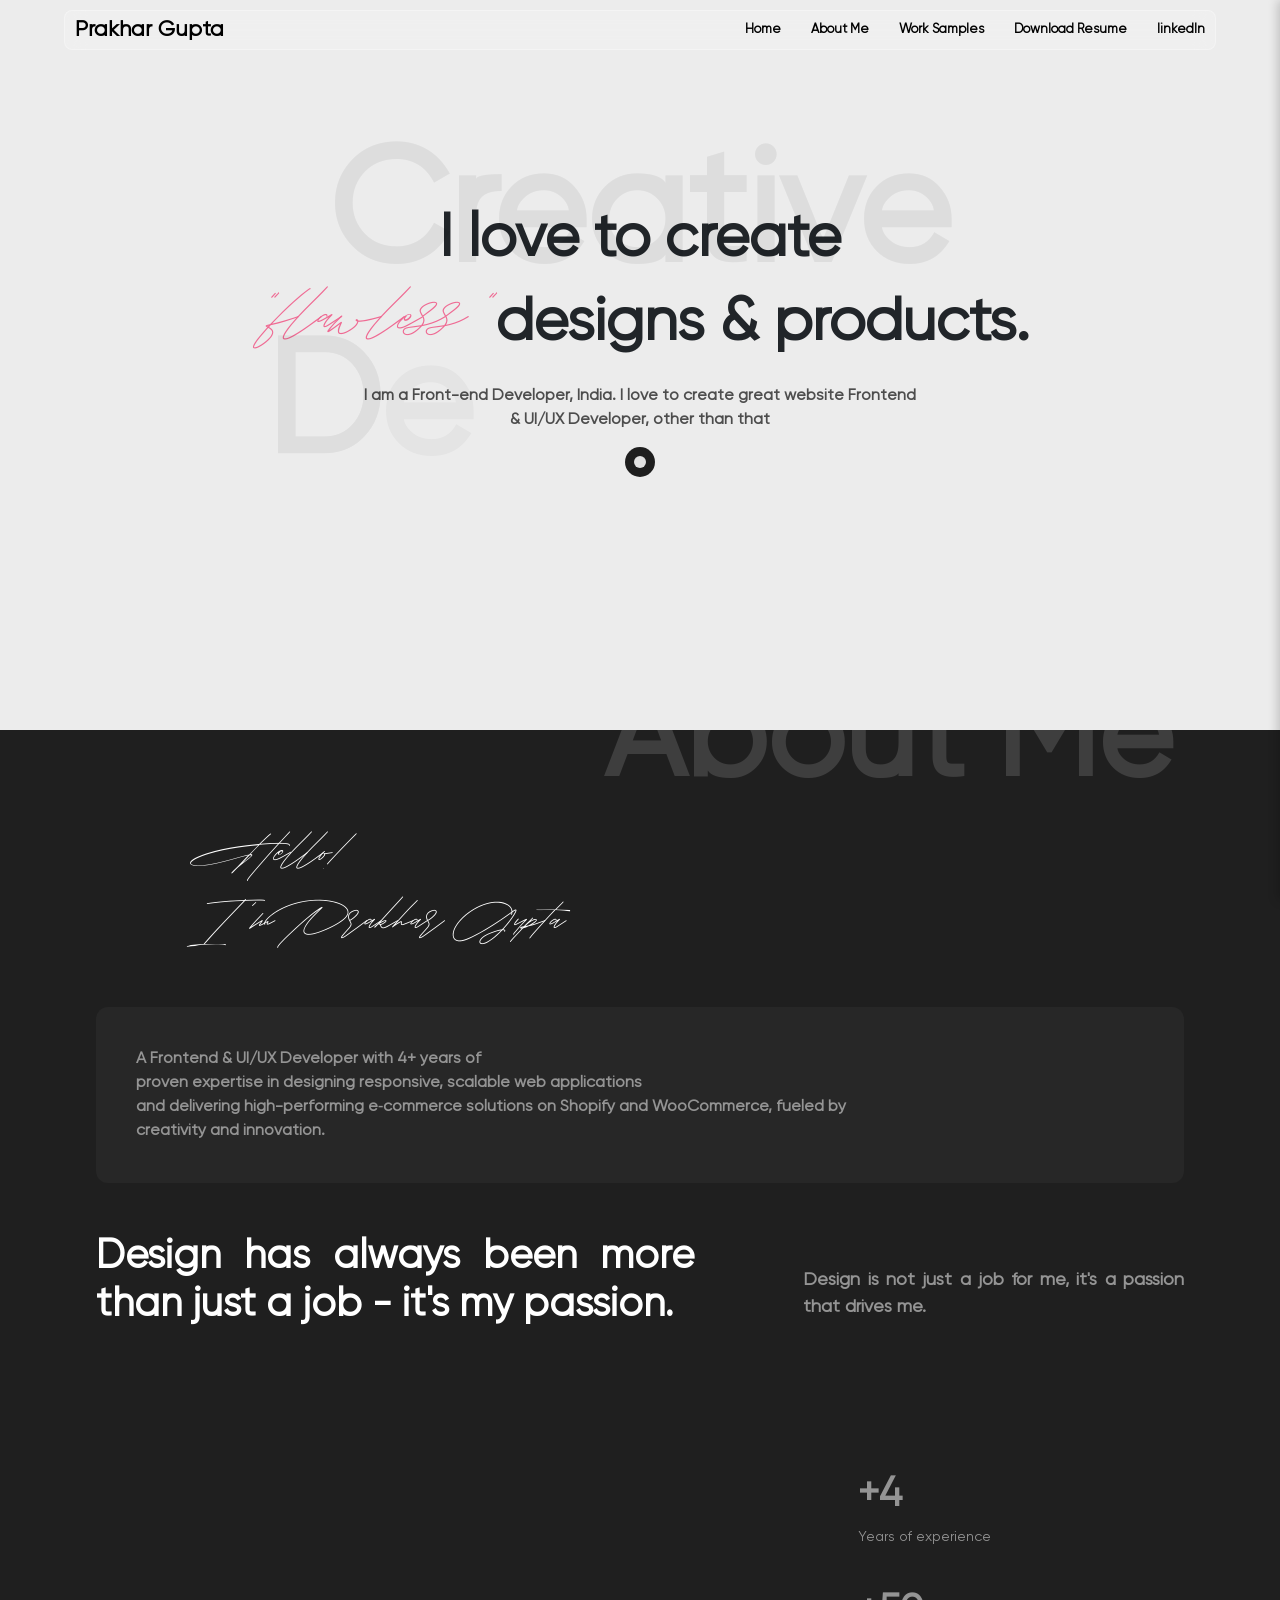
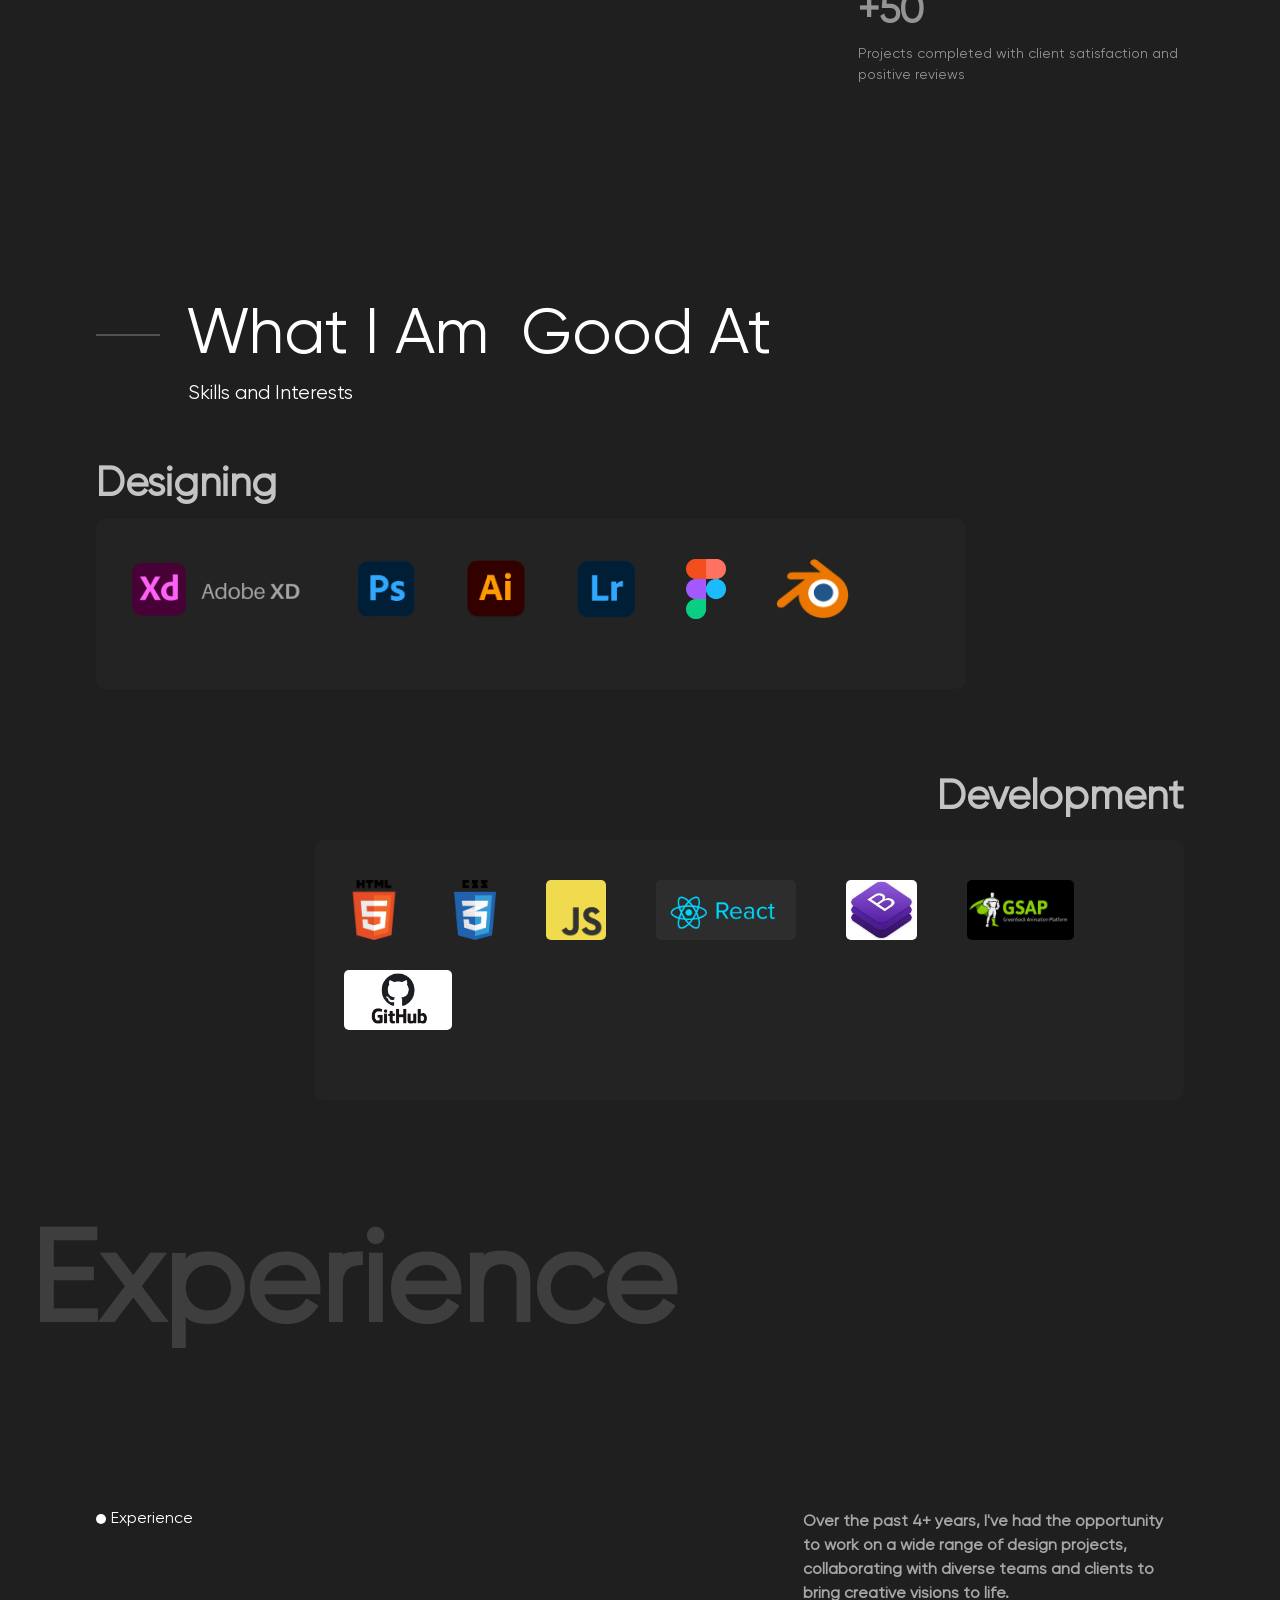
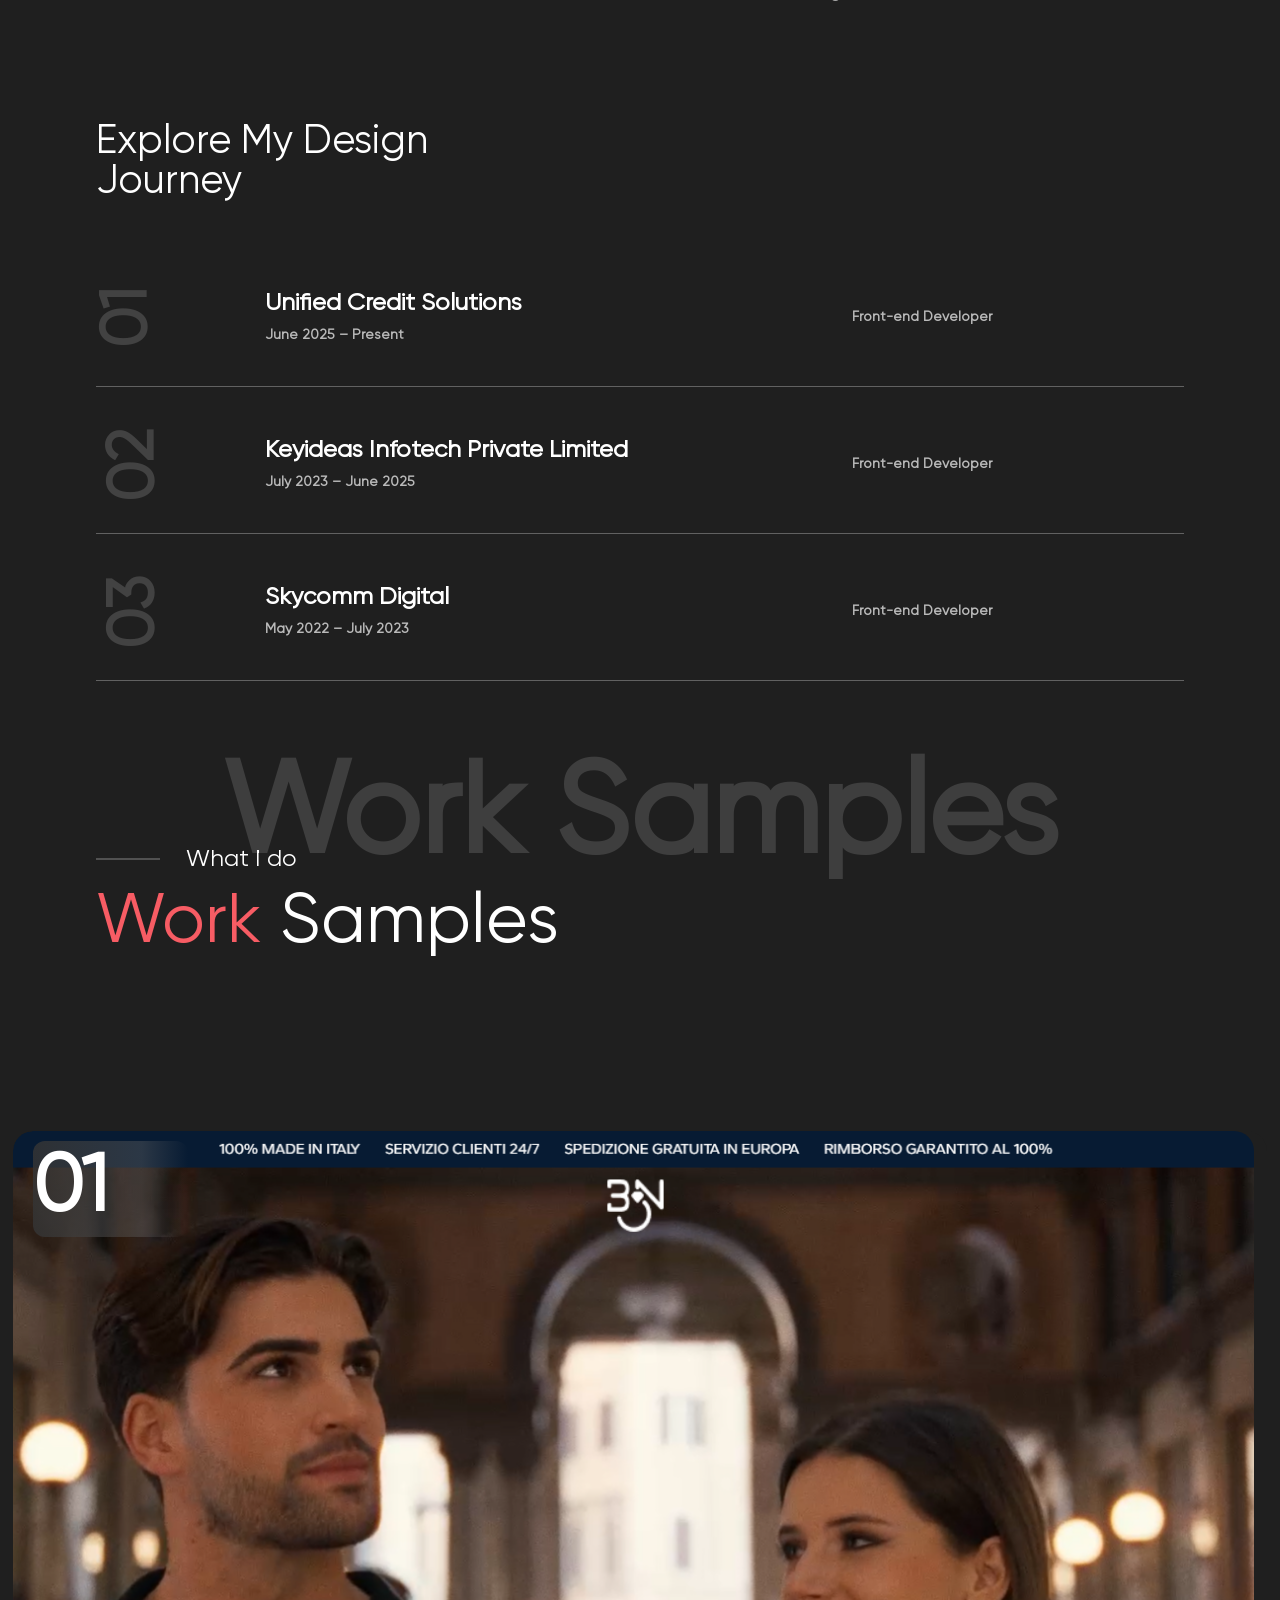
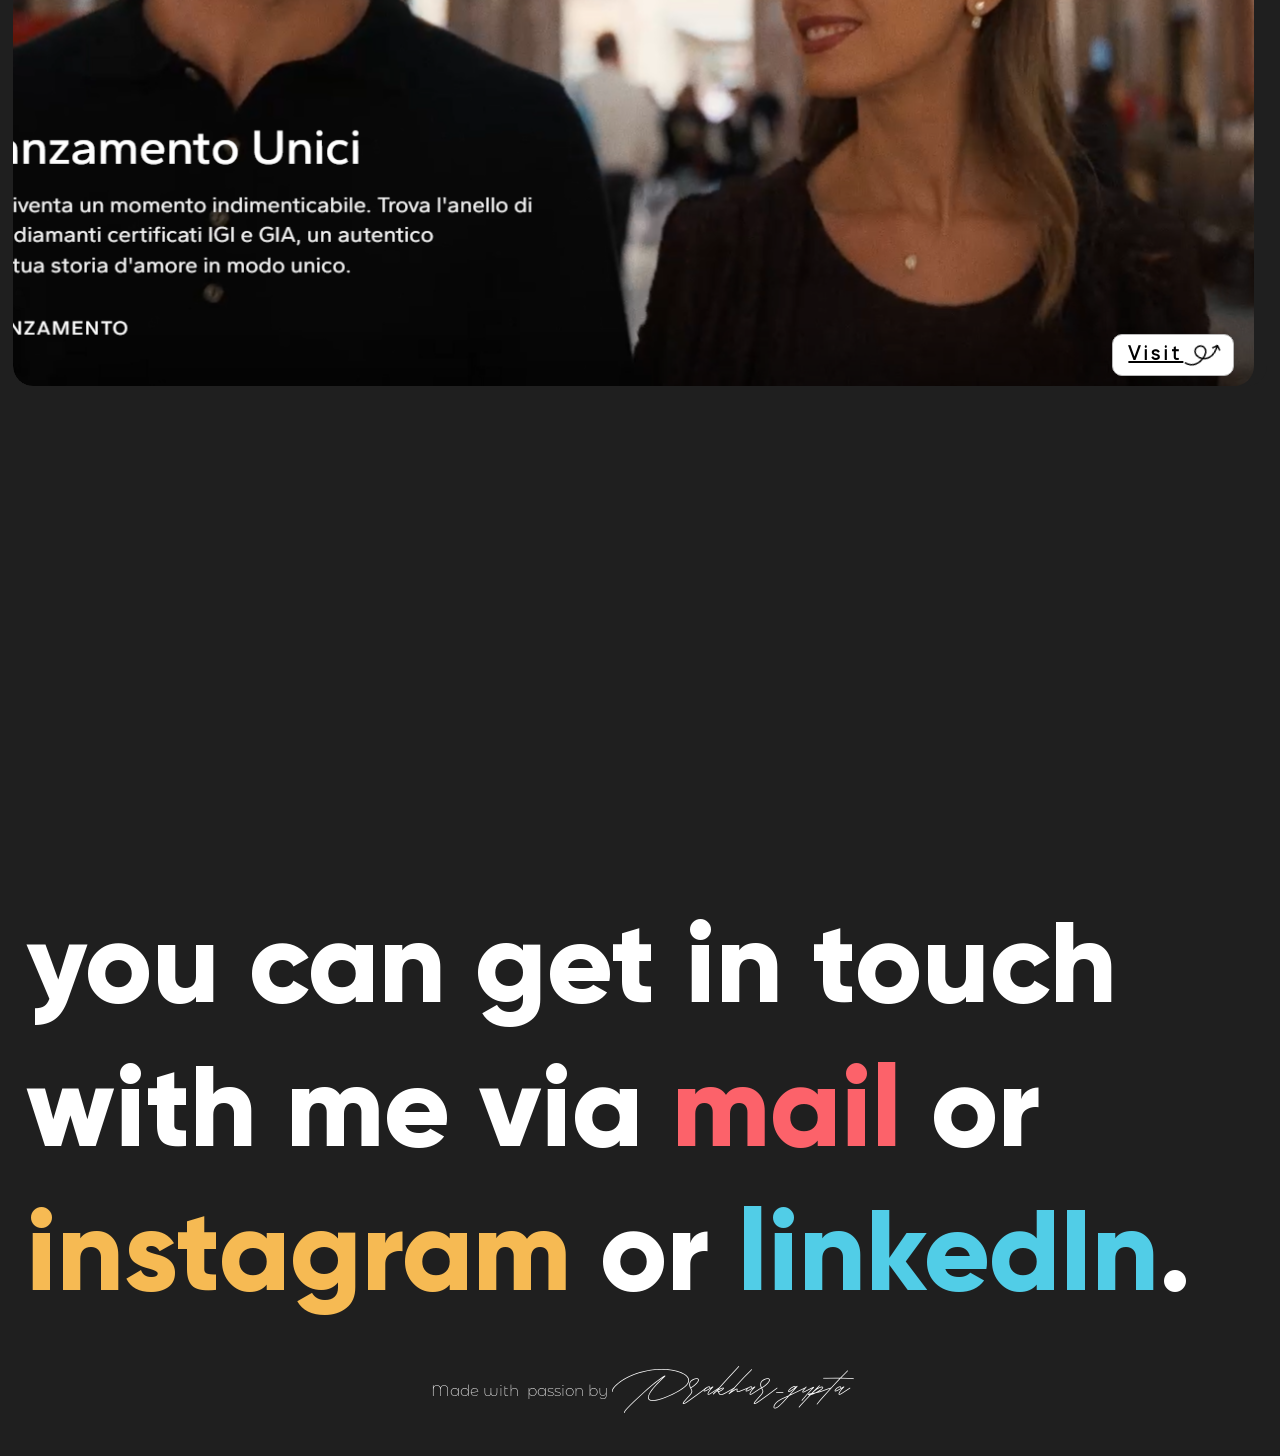
==== commit fd516f75: "Add files via upload" ====
--- a/index.html
+++ b/index.html
@@ -43,7 +43,7 @@
             position: fixed;
             left: 0;
             top: 0;
-            transform: translate(-50%, -25%) !important;
+            transform: translate(-50%, -10%) !important;
             z-index: 9999;
             will-change: left, top;
         }
@@ -277,7 +277,7 @@
                 transition: width 0.15s ease, height 0.15s ease, border 0.15s ease, opacity 0.1s ease;
                 opacity: 0;
                 /* show only when inside */
-                z-index: 99999999999999999999999999999999999999999999999999999999999999999;
+                z-index: 99999;
             }
 
             #mainpart h2:hover~#cursor {
@@ -499,7 +499,7 @@
             document.addEventListener('DOMContentLoaded', function () {
                 (function initAllCircleStroke(selector) {
                     var MIN_INTERVAL_MS = 30;    // throttle: min time between circles
-                    var MIN_DISTANCE_PX = 1;     // spacing: min pointer travel between circles
+                    var MIN_DISTANCE_PX = 150;     // spacing: min pointer travel between circles
                     var MAX_CIRCLES = 500;   // cap: keep at most this many circles on screen
                     var R_START = 5, R_END = 100;
                     var STROKE = "#b5b5b557";
--- a/style.css
+++ b/style.css
@@ -752,6 +752,7 @@
     border-radius: 5px;
     margin-right: 50px;
     margin-bottom: 30px;
+    z-index: 99999999;
 }
 
 .well img:hover {
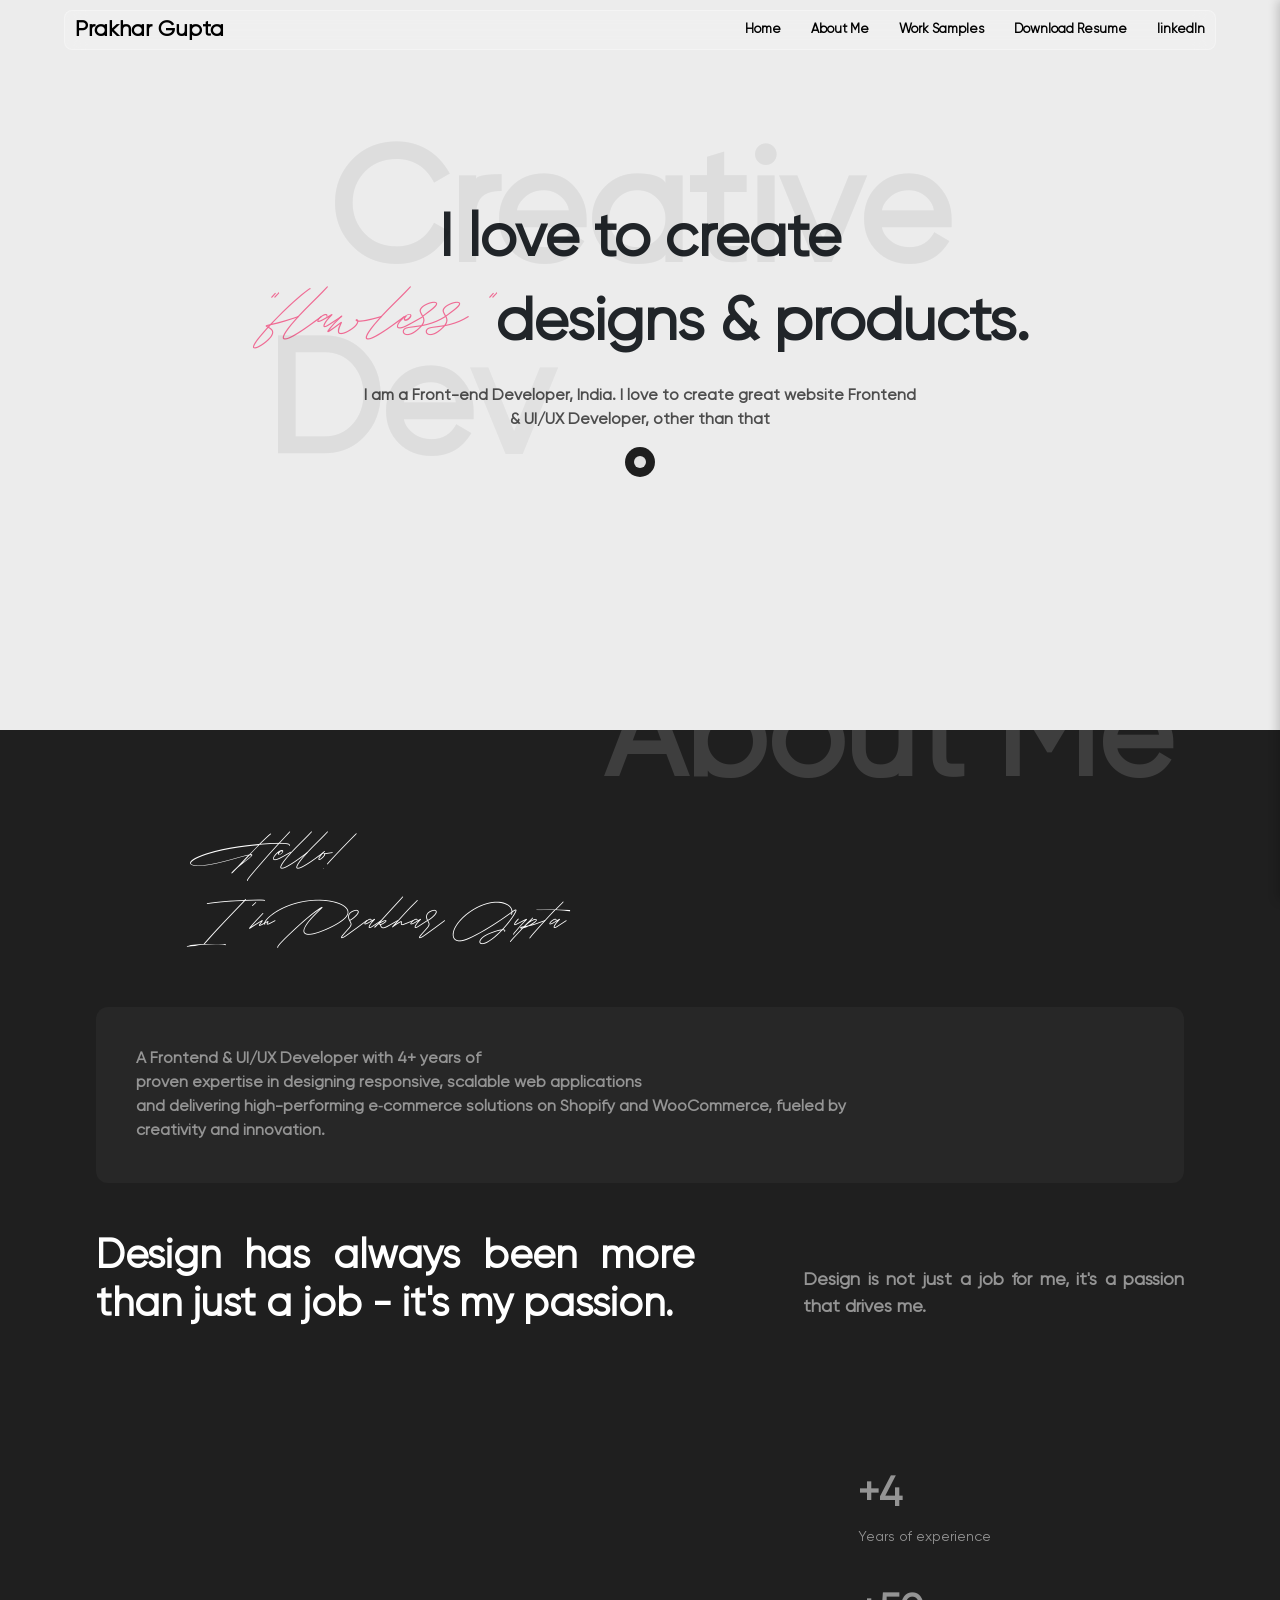
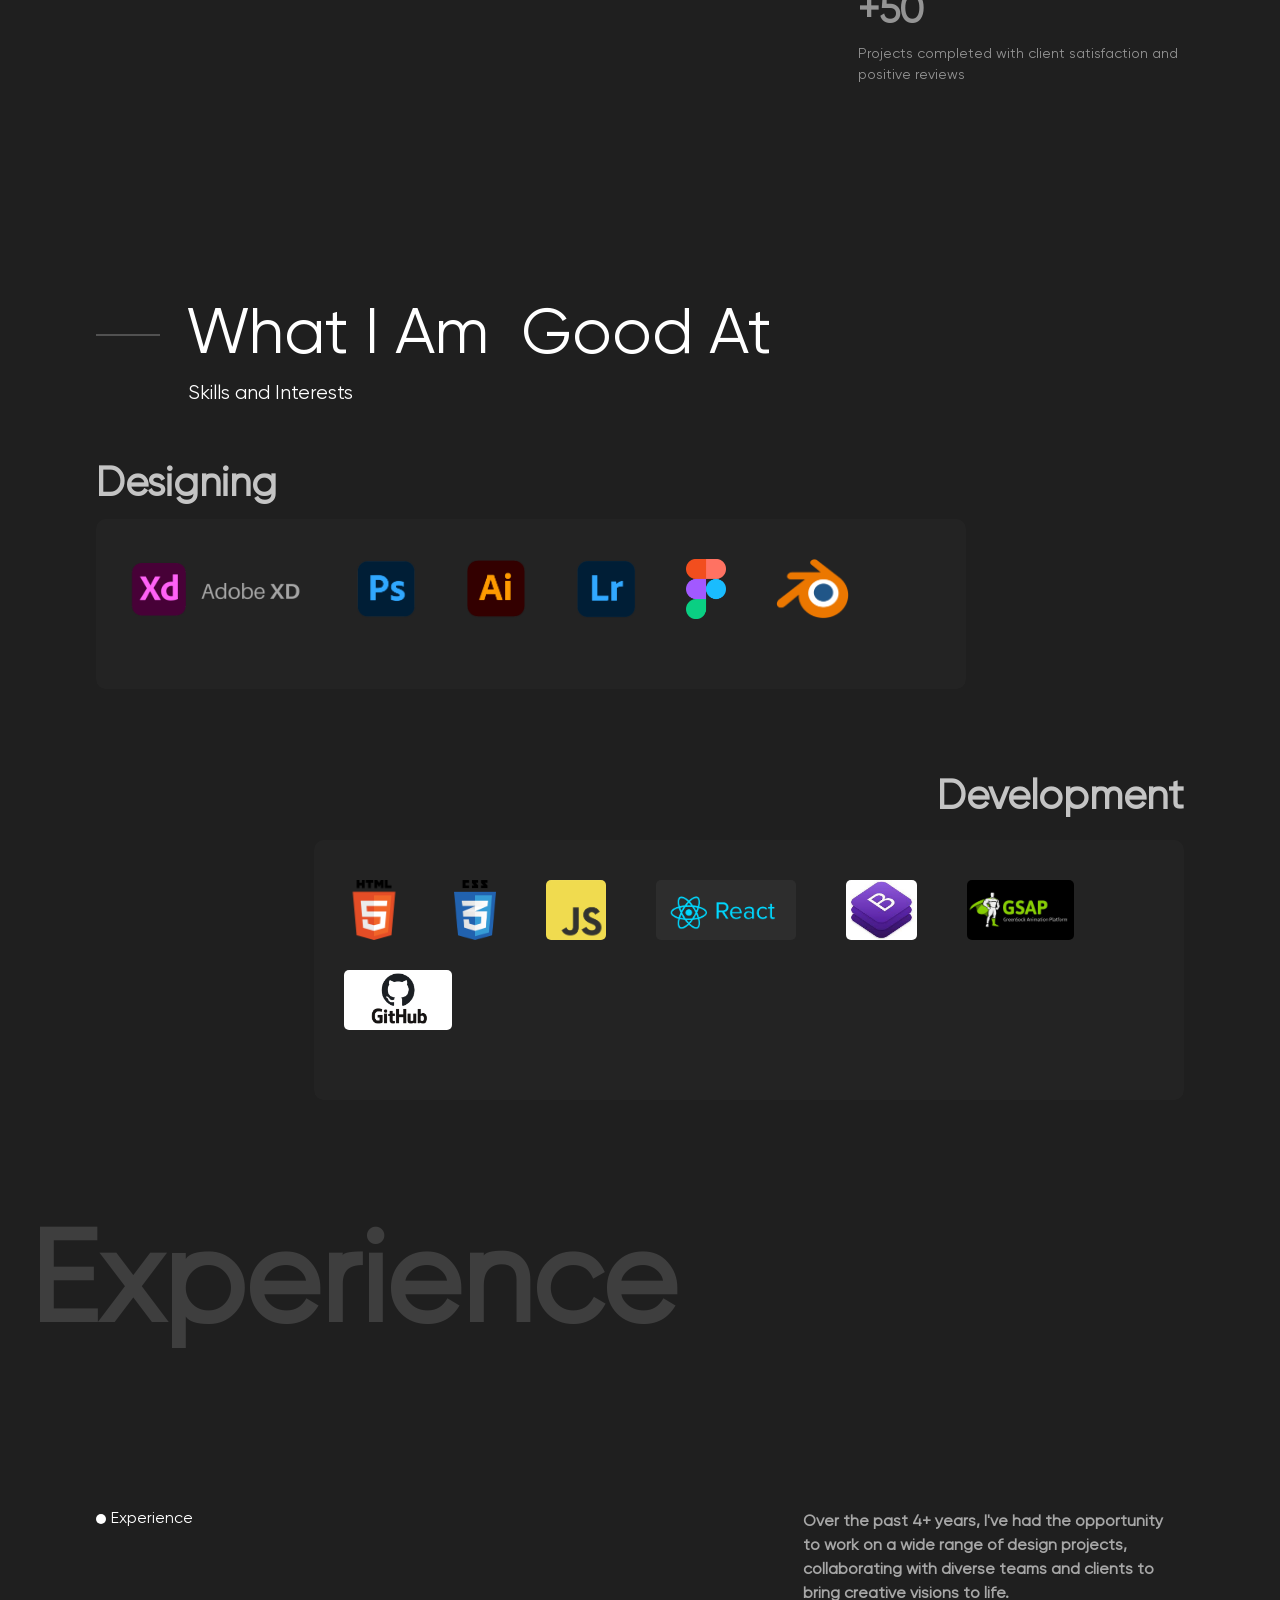
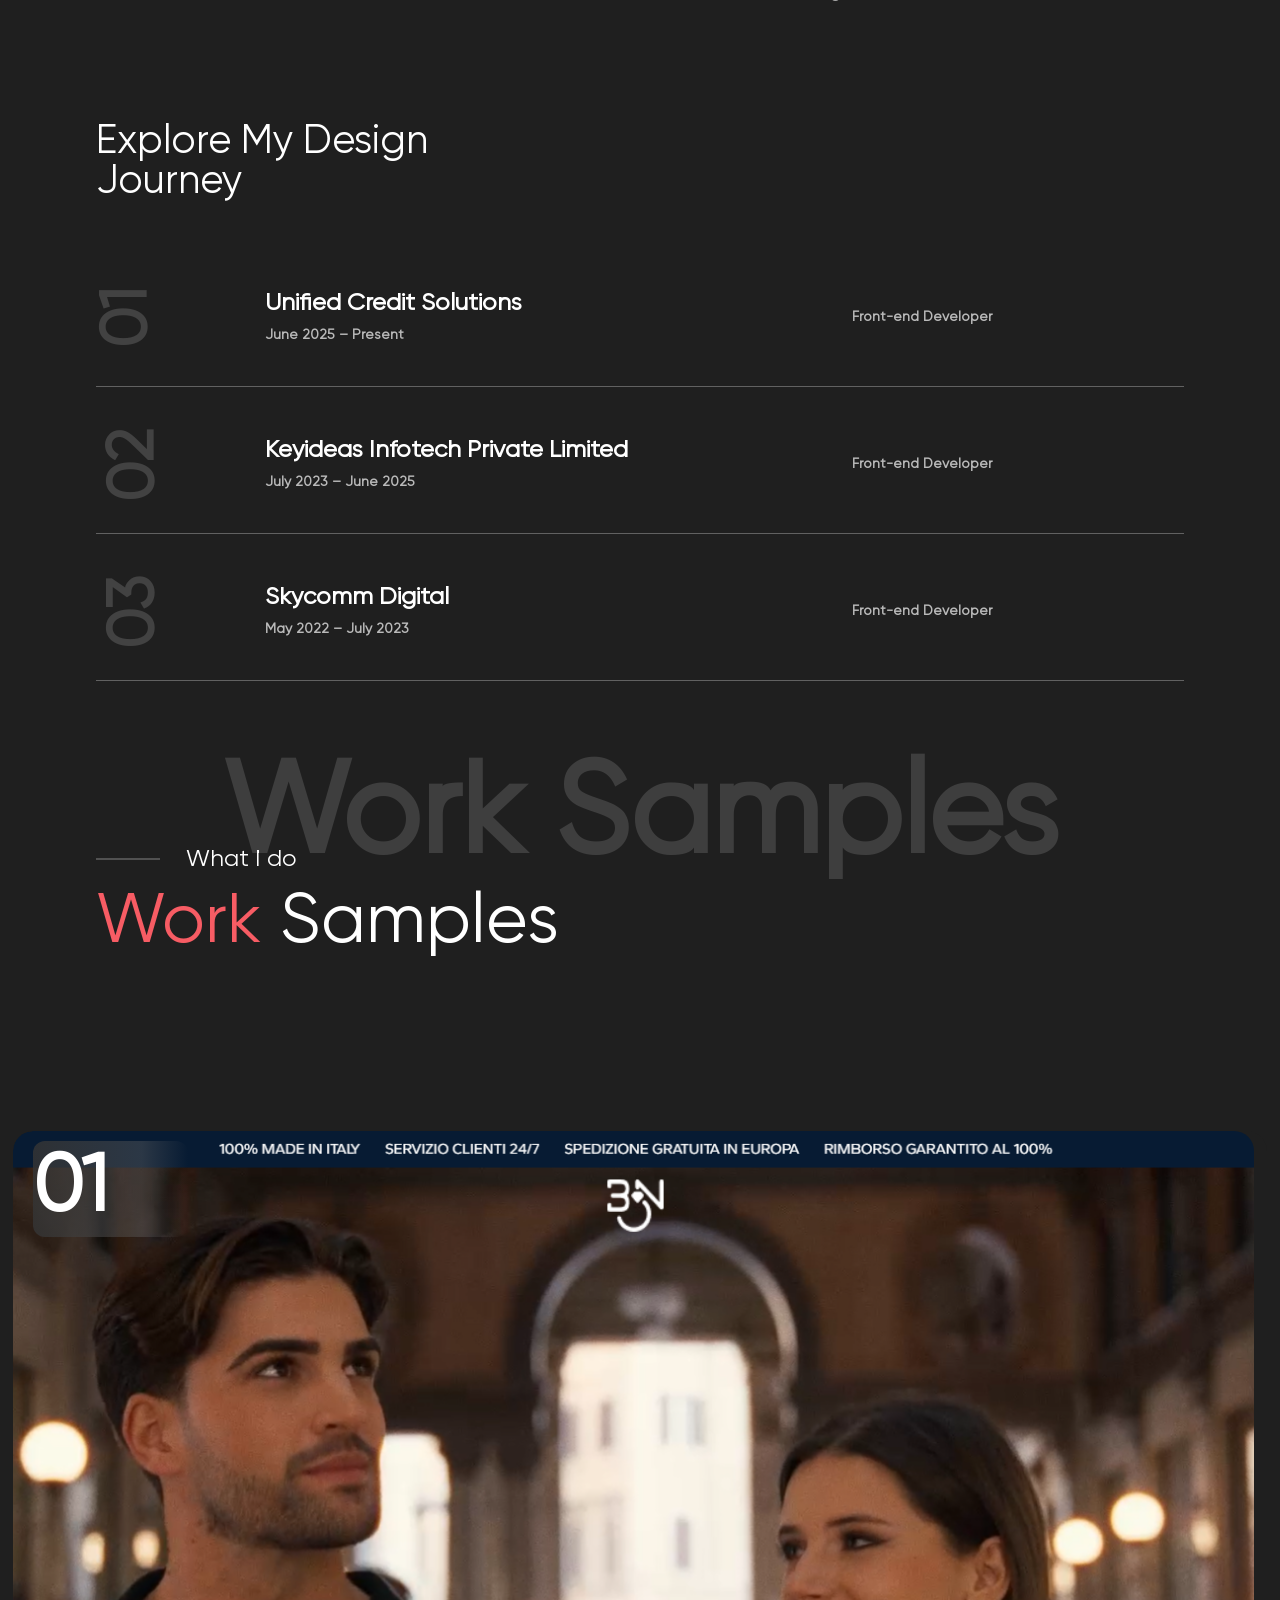
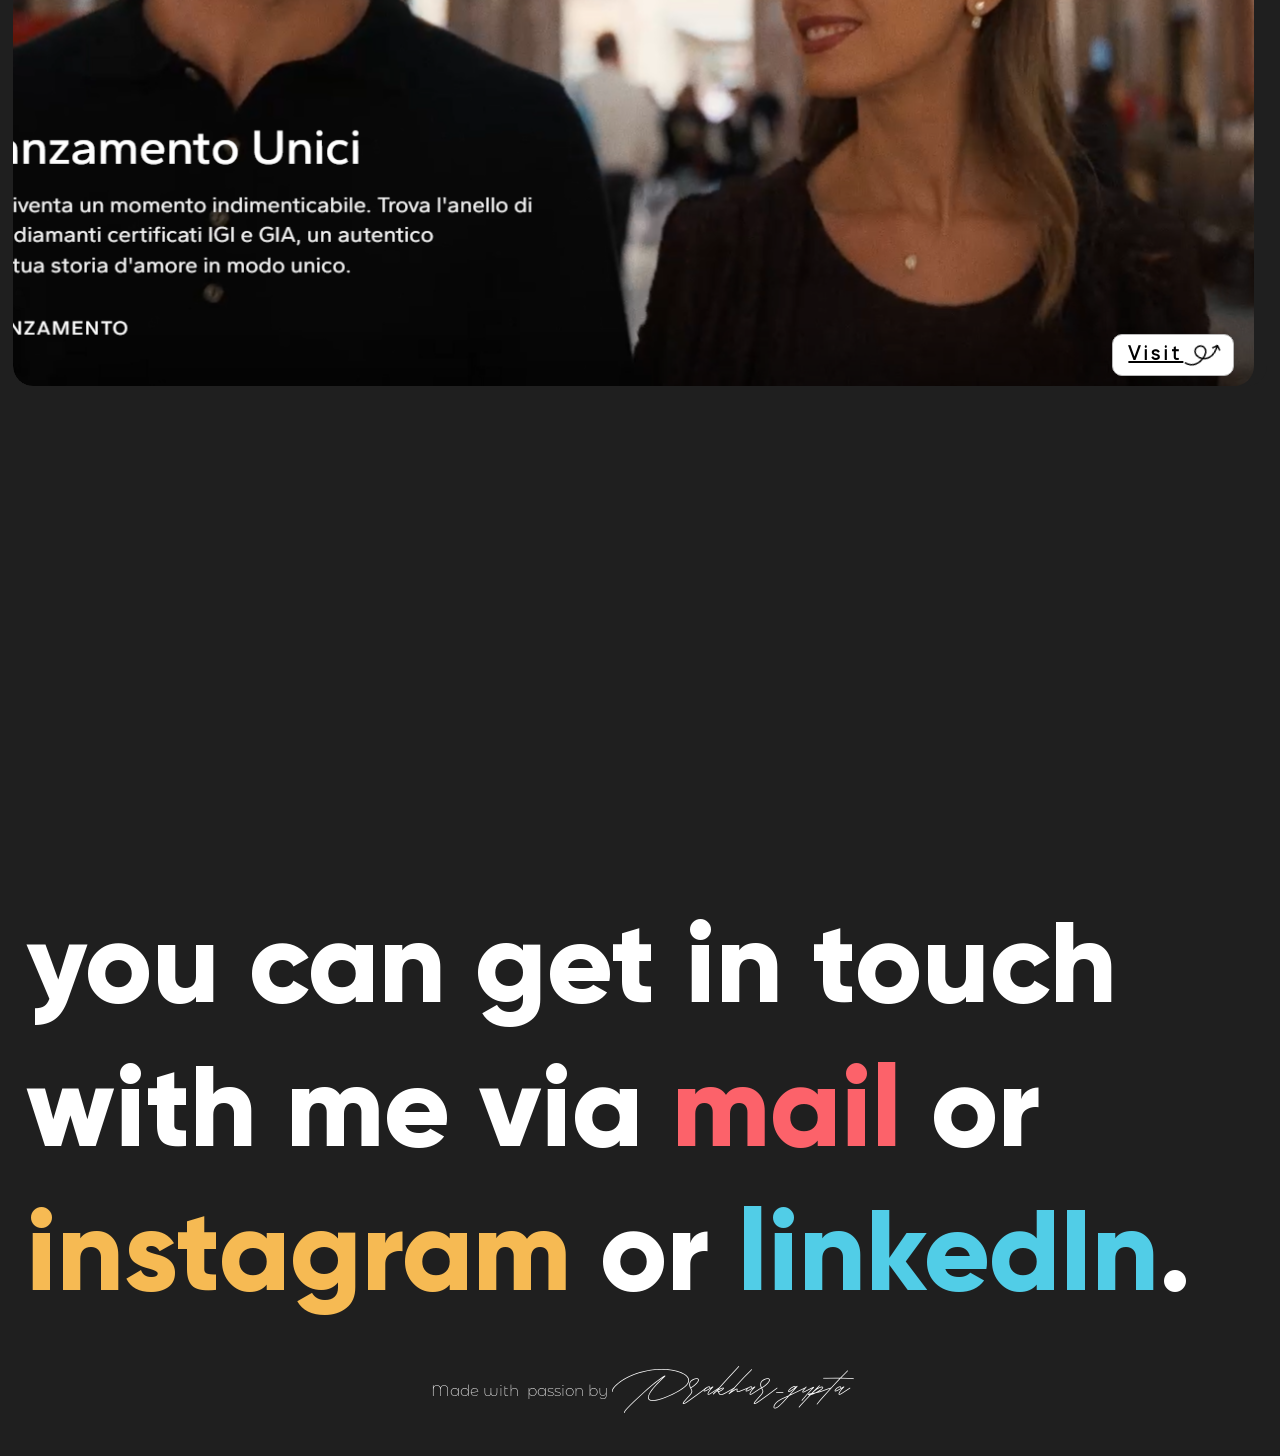
==== commit 6bbe21a9: "Add files via upload" ====
--- a/index.html
+++ b/index.html
@@ -215,7 +215,8 @@
                         <a class="menu-link" href="#experience"> Experience <div class="line"></div></a>
                         <a class="menu-link" href="#worksample"> Work <div class="line"></div></a>
                         <a class="menu-link" href="#contact"> CONTACT <div class="line"></div></a>
-                        <a class="menu-link" href="Prakhar_Gupta.pdf" target="_blank">Download Resume <div class="line"></div></a>
+                        <a class="menu-link" href="Prakhar_Gupta.pdf" target="_blank">Download Resume <div class="line">
+                            </div></a>
                     </div>
 
                     <div class="email-slider">
@@ -588,7 +589,198 @@
             });
         </script>
 
-        <div id="skillss" class="dark-color circle-stroke">
+        <div id="skillss" class="dark-color circle-stroke" style="position: relative;">
+            <style>
+                /* The custom element itself should expand to full size */
+                pointer-particles {
+                    display: block;
+                    width: 100%;
+                    height: auto;
+                    position: absolute;
+                    z-index: 9999;
+                }
+            </style>
+            <pointer-particles></pointer-particles>
+
+            <script>
+                class PointerParticle {
+                    constructor(spread, speed, component) {
+                        const { ctx, pointer, hue } = component;
+
+                        this.ctx = ctx;
+                        this.x = pointer.x;
+                        this.y = pointer.y;
+                        this.mx = pointer.mx * 0.1;
+                        this.my = pointer.my * 0.1;
+                        this.size = Math.random() + 1;
+                        this.decay = 0.01;
+                        this.speed = speed * 0.08;
+                        this.spread = spread * this.speed;
+                        this.spreadX = (Math.random() - 0.5) * this.spread - this.mx;
+                        this.spreadY = (Math.random() - 0.5) * this.spread - this.my;
+
+                        // Fixed template literal spacing: must be `hsl(${hue}deg 90% 60%)`
+                        this.color = `hsl(${hue}deg 90% 60%)`;
+                    }
+
+                    draw() {
+                        this.ctx.fillStyle = this.color;
+                        this.ctx.beginPath();
+                        this.ctx.arc(this.x, this.y, this.size, 0, Math.PI * 2);
+                        this.ctx.fill();
+                    }
+
+                    collapse() { this.size -= this.decay; }
+
+                    trail() {
+                        this.x += this.spreadX * this.size;
+                        this.y += this.spreadY * this.size;
+                    }
+
+                    update() {
+                        this.draw();
+                        this.trail();
+                        this.collapse();
+                    }
+                }
+
+                class PointerParticles extends HTMLElement {
+                    static register(tag = "pointer-particles") {
+                        if ("customElements" in window && !customElements.get(tag)) {
+                            customElements.define(tag, this);
+                        }
+                    }
+
+                    static css = `
+                            :host {
+                            display: grid;
+                            width: 100%;
+                            height: 100%;
+                            pointer-events: none; /* Canvas shouldn't block page events */
+                            }
+                            canvas {
+                            width: 100%;
+                            height: 100%;
+                            display: block;
+                            }
+                        `;
+
+                    constructor() {
+                        super();
+                        this.canvas = null;
+                        this.ctx = null;
+                        this.fps = 60;
+                        this.msPerFrame = 1000 / this.fps;
+                        this.timePrevious = 0;
+                        this.particles = [];
+                        this.pointer = { x: 0, y: 0, mx: 0, my: 0 };
+                        this.hue = 0;
+                        this.dpr = Math.min(window.devicePixelRatio || 1, 2); // handle HiDPI
+                    }
+
+                    connectedCallback() {
+                        const canvas = document.createElement("canvas");
+
+                        // Shadow DOM (correct property: shadowRoot, not shadowroot)
+                        const sheet = new CSSStyleSheet();
+                        sheet.replaceSync(PointerParticles.css);
+
+                        const shadow = this.attachShadow({ mode: "open" });
+                        shadow.adoptedStyleSheets = [sheet];
+                        shadow.append(canvas);
+
+                        this.canvas = canvas;
+                        this.ctx = this.canvas.getContext("2d");
+
+                        this.setCanvasDimensions();
+                        this.setupEvents();
+
+                        this.timePrevious = performance.now();
+                        this.animateParticles();
+                    }
+
+                    createParticles(event, { count, speed, spread }) {
+                        this.setPointerValues(event);
+                        for (let i = 0; i < count; i++) {
+                            this.particles.push(new PointerParticle(spread, speed, this));
+                        }
+                    }
+
+                    setPointerValues(event) {
+                        // Use bounding rect for correct coordinates
+                        const rect = this.getBoundingClientRect();
+                        this.pointer.x = (event.clientX - rect.left) * this.dpr;
+                        this.pointer.y = (event.clientY - rect.top) * this.dpr;
+                        this.pointer.mx = event.movementX || 0;
+                        this.pointer.my = event.movementY || 0;
+                    }
+
+                    setupEvents() {
+                        // We want to listen to the host’s parent (e.g., <body>) so pointer-events:none on host doesn't block
+                        const parent = this.parentNode || document.body;
+
+                        parent.addEventListener("click", (event) => {
+                            this.createParticles(event, {
+                                count: 300,
+                                speed: Math.random() + 1,
+                                spread: Math.random() * 50 + 50
+                            });
+                        });
+
+                        parent.addEventListener("pointermove", (event) => {
+                            this.createParticles(event, {
+                                count: 12,
+                                speed: this.getPointerVelocity(event),
+                                spread: 1
+                            });
+                        });
+
+                        window.addEventListener("resize", () => this.setCanvasDimensions());
+                    }
+
+                    getPointerVelocity(event) {
+                        const a = event.movementX || 0;
+                        const b = event.movementY || 0;
+                        return Math.floor(Math.hypot(a, b));
+                    }
+
+                    handleParticles() {
+                        for (let i = 0; i < this.particles.length; i++) {
+                            const p = this.particles[i];
+                            p.update();
+                            if (p.size <= 0.1) {
+                                this.particles.splice(i, 1);
+                                i--;
+                            }
+                        }
+                    }
+
+                    setCanvasDimensions() {
+                        const rect = this.getBoundingClientRect();
+                        // Respect device pixel ratio for crisp rendering
+                        this.canvas.width = Math.max(1, Math.floor(rect.width * this.dpr));
+                        this.canvas.height = Math.max(1, Math.floor(rect.height * this.dpr));
+                    }
+
+                    animateParticles() {
+                        requestAnimationFrame(() => this.animateParticles());
+
+                        const timeNow = performance.now();
+                        const timePassed = timeNow - this.timePrevious;
+                        if (timePassed < this.msPerFrame) return;
+
+                        const excessTime = timePassed % this.msPerFrame;
+                        this.timePrevious = timeNow - excessTime;
+
+                        this.ctx.clearRect(0, 0, this.canvas.width, this.canvas.height);
+                        this.hue = this.hue > 360 ? 0 : (this.hue += 3);
+
+                        this.handleParticles();
+                    }
+                }
+
+                PointerParticles.register();
+            </script>
             <div id="skills">
                 <h3 class="slide-text title" letters-slide-up text-split>
                     <div class="line"></div> What I Am &nbsp;<p>Good</p>&nbsp;At
@@ -635,7 +827,9 @@
         </div> -->
 
 
-        <div class="dark-color">
+        <div class="dark-color" style="position: relative;">
+            <pointer-particles></pointer-particles>
+
             <div id="experience" class="experience-banner circle-stroke">
                 <h2 experience-each-letter text-split>Experience</h2>
             </div>
@@ -771,7 +965,8 @@
 
             </div>
 
-            <div id="work" class="circle-stroke">
+            <div id="work" class="circle-stroke" style="position: relative;">
+                <pointer-particles></pointer-particles>
                 <div id="worksample" class="experience-banner work-banner" style="width: 100%; margin-bottom: -50px;">
                     <h2 class="text-center" experience-each-letter text-split>Work Samples</h2>
                 </div>
@@ -783,8 +978,10 @@
 
 
             <div class="dark-color ">
+
                 <div class="slidergallery-main" style="overflow-x: hidden;">
-                    <section class="slidergallery">
+                    <section class="slidergallery"  style="position: relative;">
+                            <pointer-particles></pointer-particles>
                         <div class="images">
                             <div class="panel">
                                 <img class="img-slider" src="./images/work-2.png" alt="">
@@ -842,7 +1039,8 @@
                 </div>
             </div>
 
-            <div id="contact" class="page5">
+            <div id="contact" class="page5"  style="position: relative;">
+                            <pointer-particles></pointer-particles>
                 <h1>you can get in touch <br>
                     with me via <span class="mail">
                         <a target="_blank" href="mailto: prakhargupta0801@gmail.com">mail</a>
@@ -853,8 +1051,8 @@
                         <a target="_blank" href="https://www.linkedin.com/in/prakhargupta0801/">linkedIn</a></span>.
                 </h1>
                 <footer class="madeBy">
-                    Made with&nbsp; passion  <!-- <img src="images/heart.png" alt="">-->by &nbsp; &nbsp;&nbsp;&nbsp; <span 
-                        class="author">
+                    Made with&nbsp; passion <!-- <img src="images/heart.png" alt="">-->by &nbsp; &nbsp;&nbsp;&nbsp;
+                    <span class="author">
                         <a class="madeby-2" style="text-decoration: initial;" href="#">Prakhar_gupta</a>
                     </span>
                 </footer>
--- a/style.css
+++ b/style.css
@@ -752,7 +752,7 @@
     border-radius: 5px;
     margin-right: 50px;
     margin-bottom: 30px;
-    z-index: 99999999;
+    z-index: 999;
 }
 
 .well img:hover {
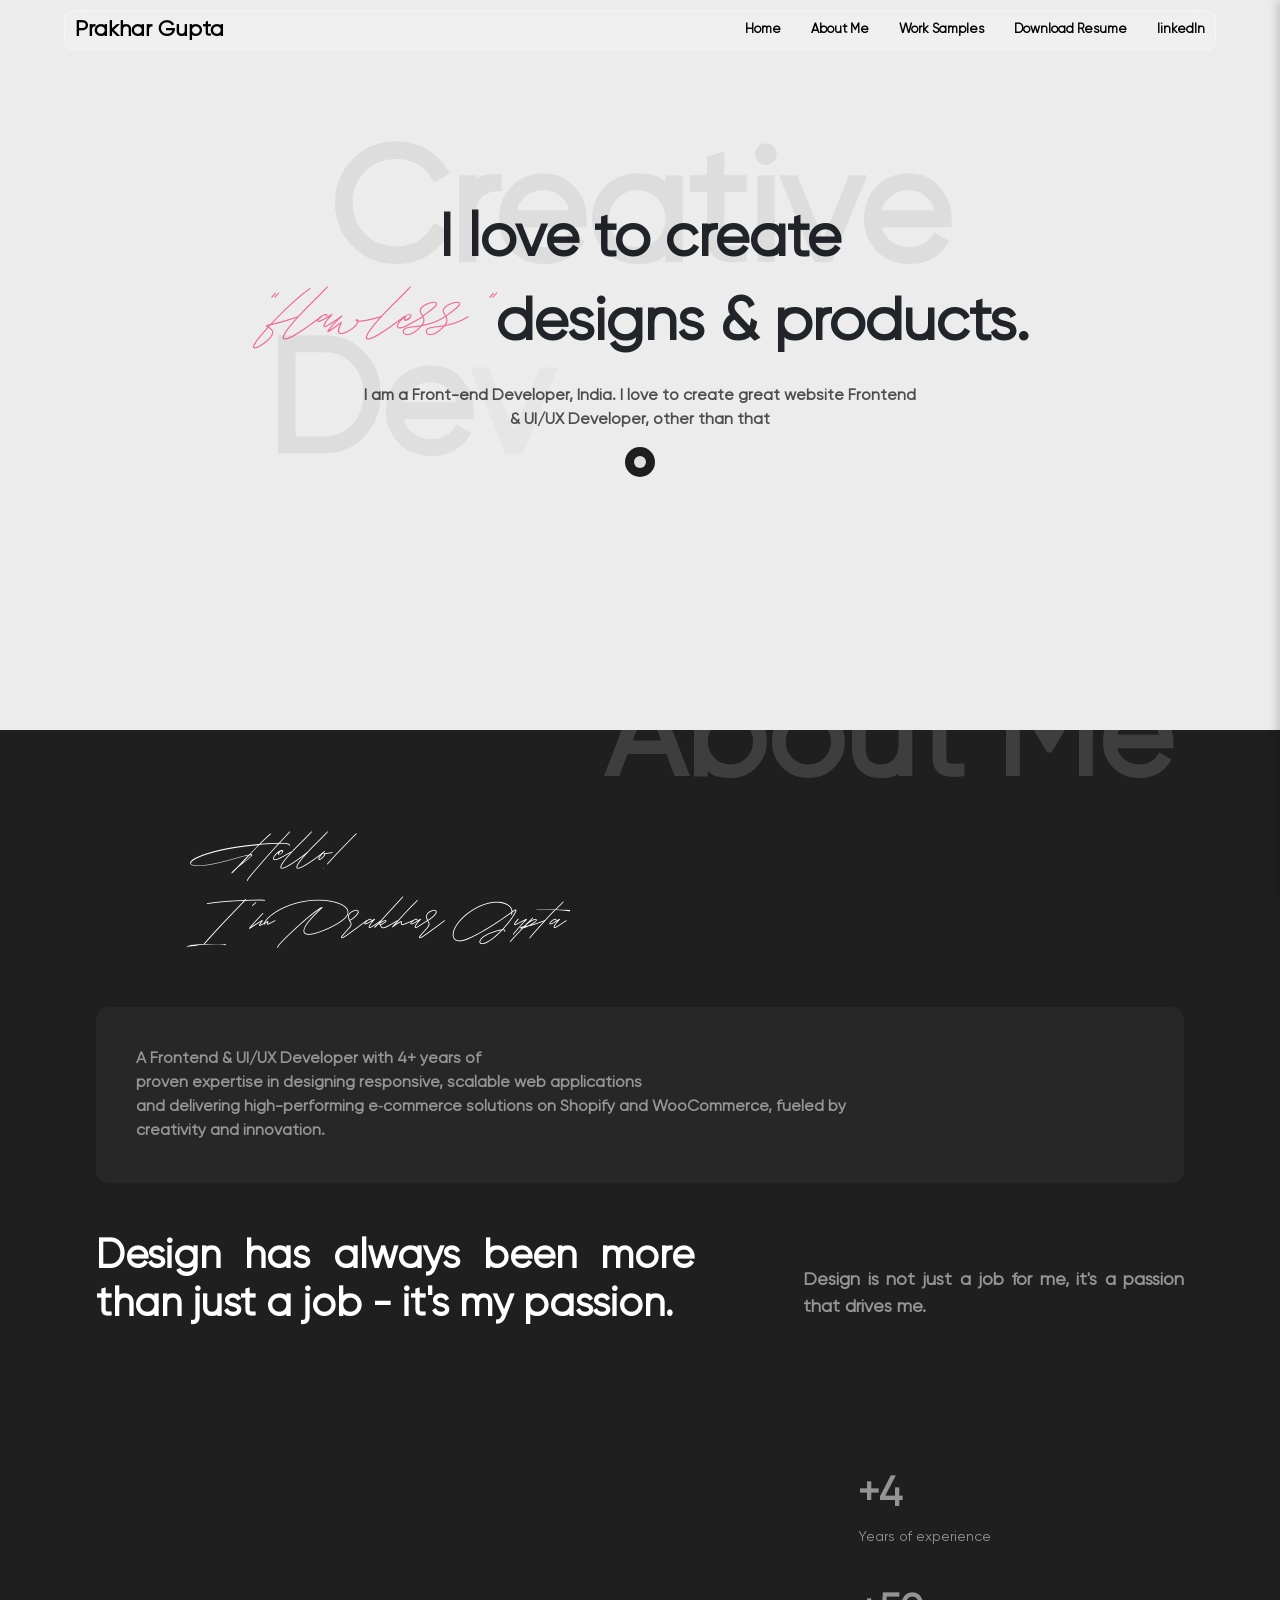
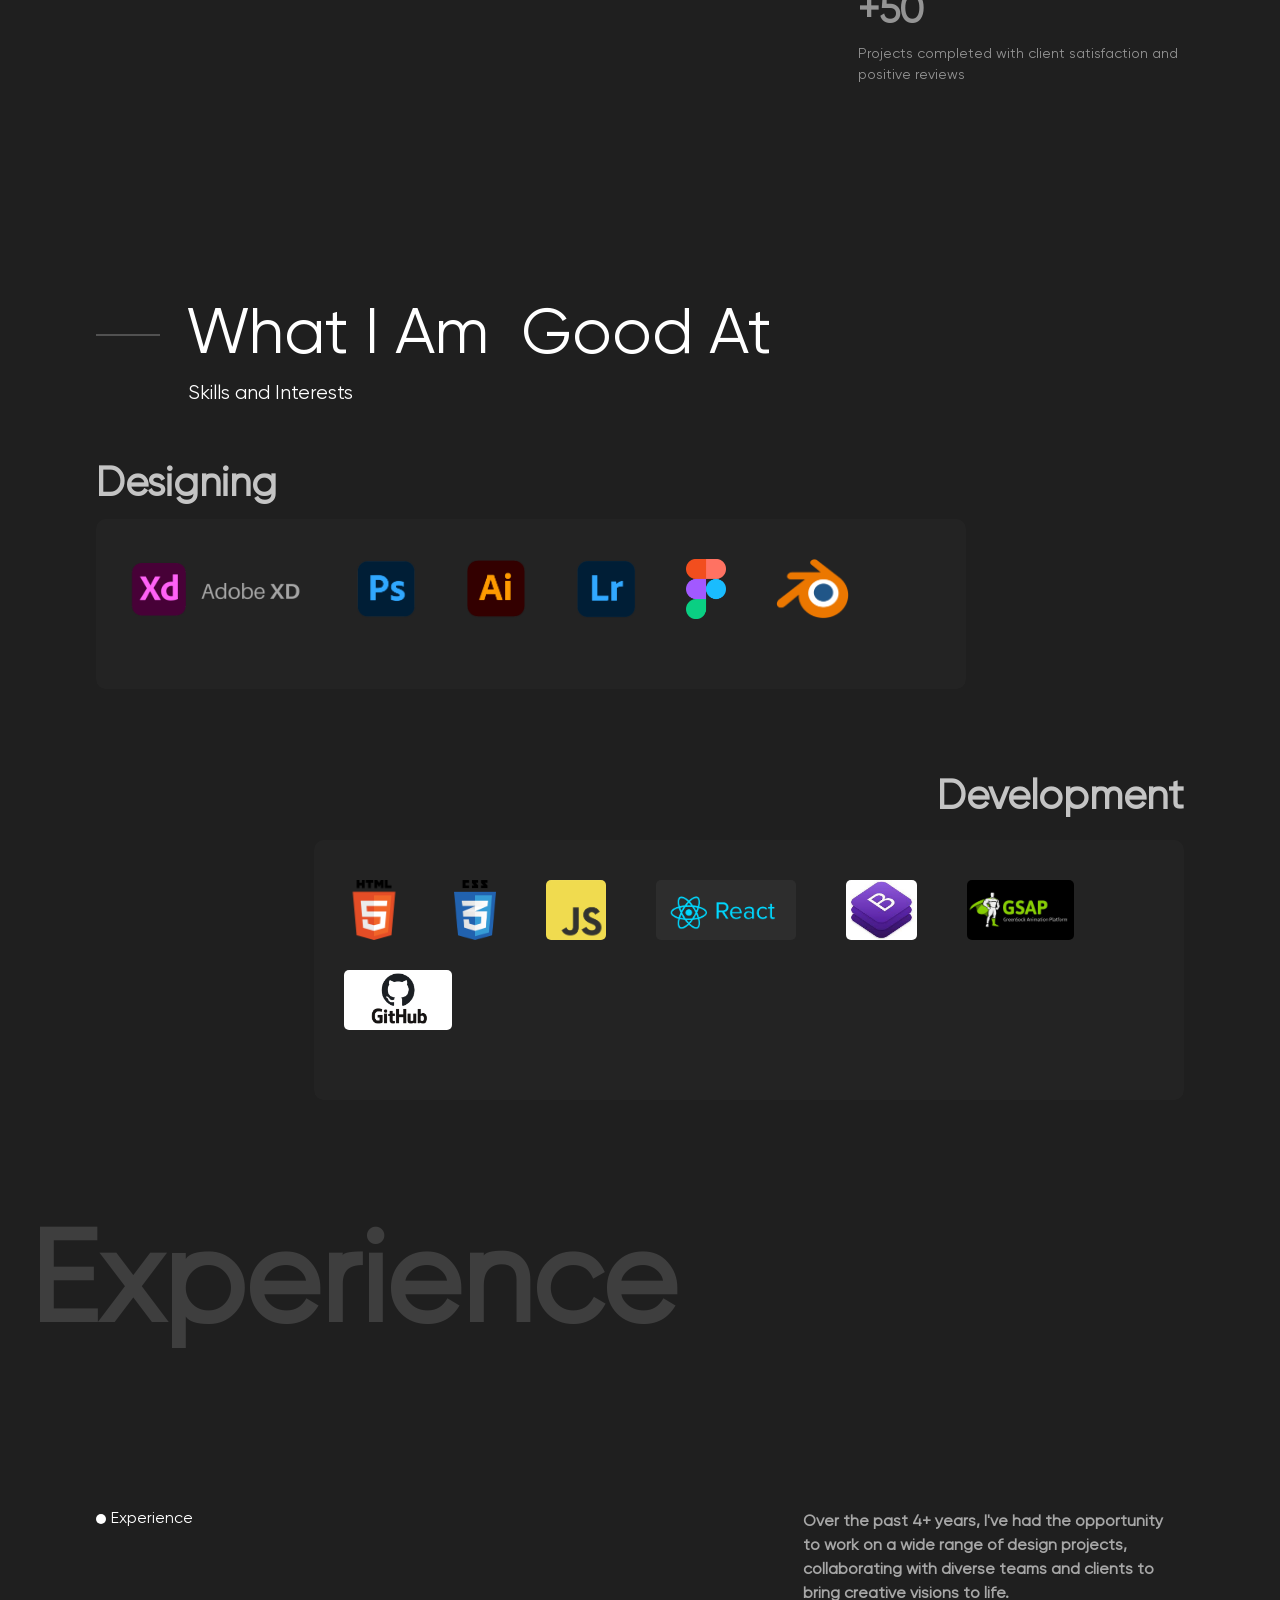
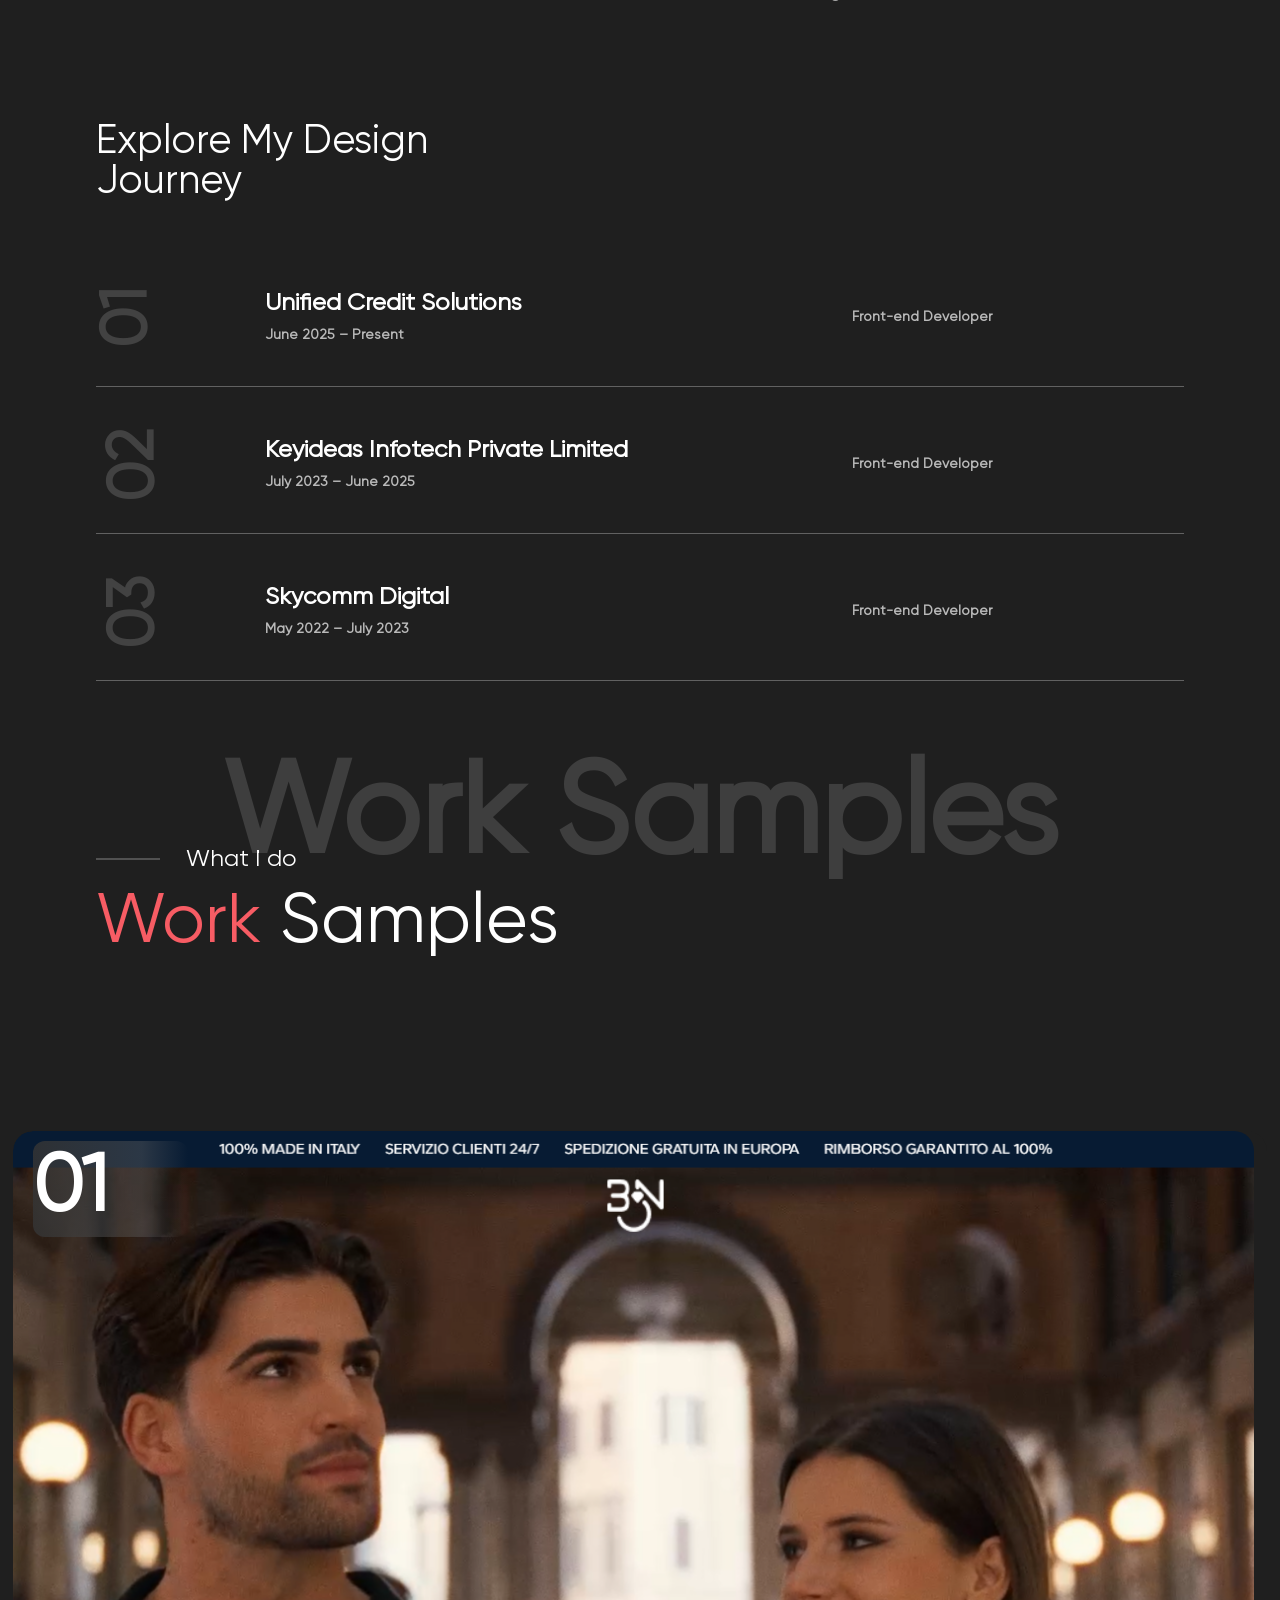
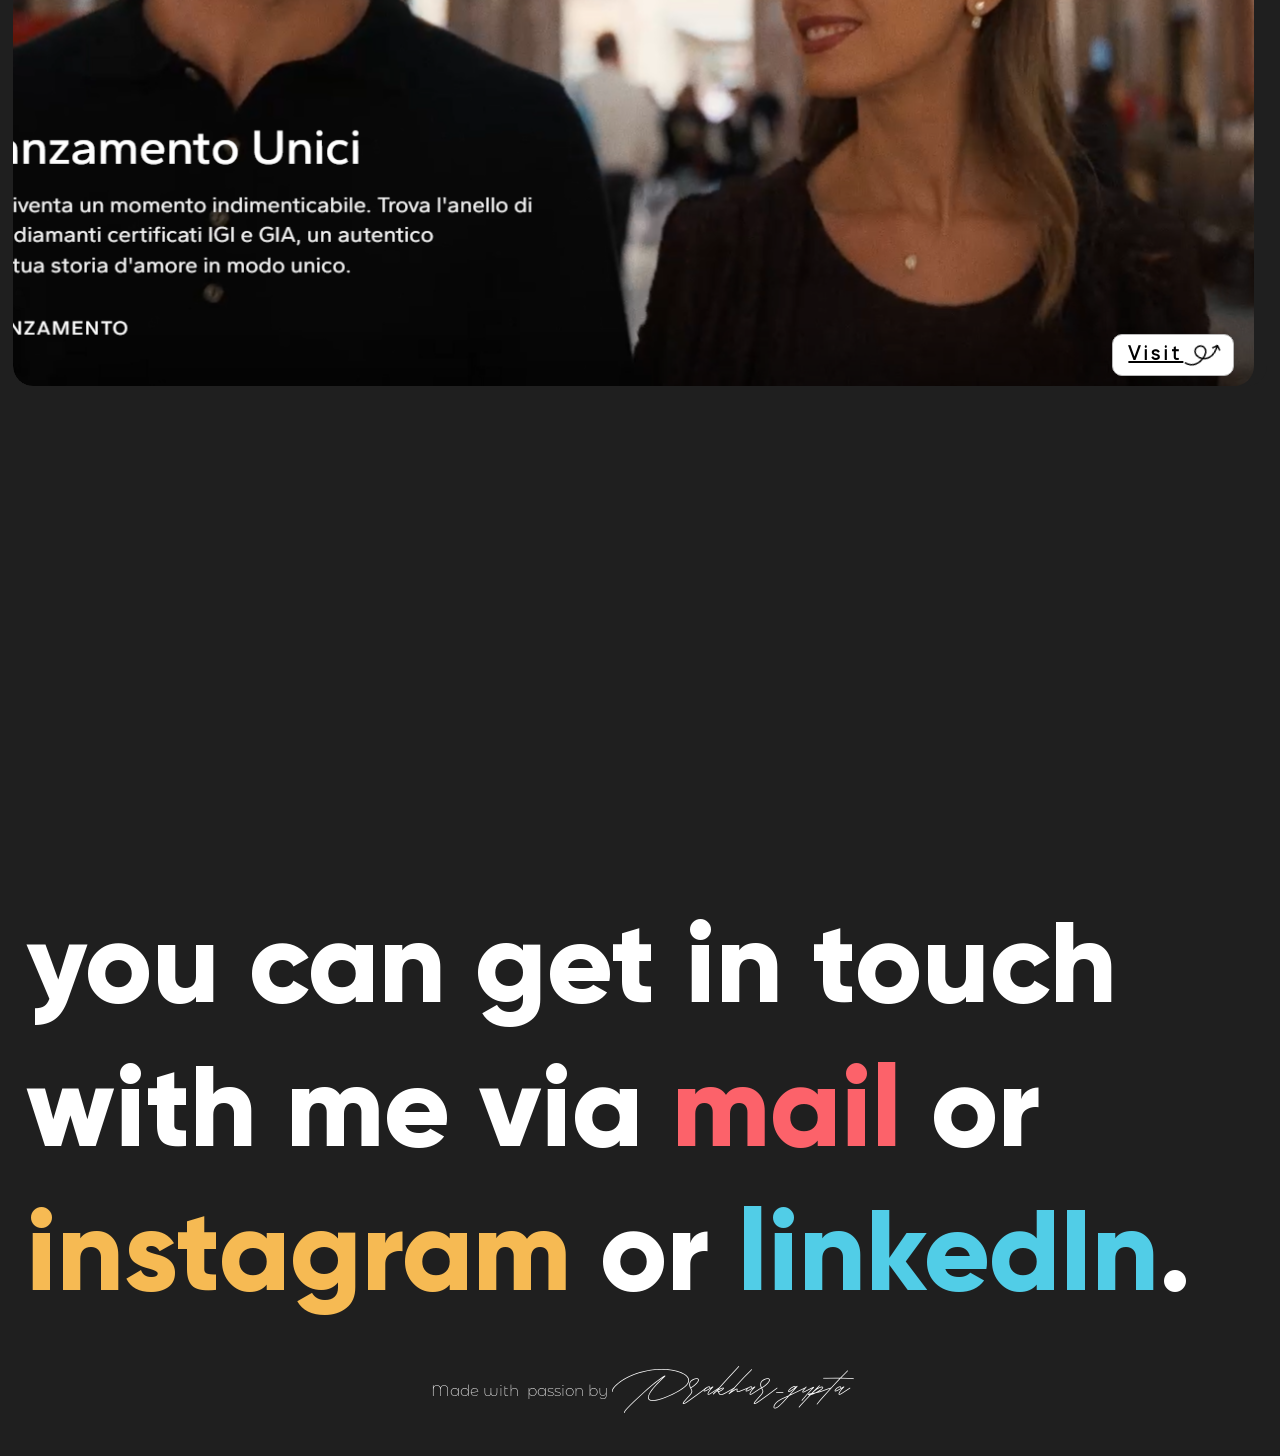
==== commit 22b10e64: "Add files via upload" ====
--- a/index.html
+++ b/index.html
@@ -200,7 +200,9 @@
         </div>
 
         <div class="menu-popup">
-            <div class="inner-menu-popup">
+            <div class="inner-menu-popup" style="position: relative;">
+                <pointer-particles></pointer-particles>
+
                 <div class="image-slider">
                     <div class="inn-image-slider">
                         <img src="https://framerusercontent.com/images/kZz1tyTd9CRrGzXFuCj52csQ.png?scale-down-to=512&width=2400&height=1808"
@@ -599,6 +601,7 @@
                     position: absolute;
                     z-index: 9999;
                 }
+                
             </style>
             <pointer-particles></pointer-particles>
 
@@ -609,7 +612,7 @@
 
                         this.ctx = ctx;
                         this.x = pointer.x;
-                        this.y = pointer.y;
+                        this.y = pointer.y + 12;
                         this.mx = pointer.mx * 0.1;
                         this.my = pointer.my * 0.1;
                         this.size = Math.random() + 1;
@@ -980,8 +983,8 @@
             <div class="dark-color ">
 
                 <div class="slidergallery-main" style="overflow-x: hidden;">
-                    <section class="slidergallery"  style="position: relative;">
-                            <pointer-particles></pointer-particles>
+                    <section class="slidergallery" style="position: relative;">
+                        <pointer-particles></pointer-particles>
                         <div class="images">
                             <div class="panel">
                                 <img class="img-slider" src="./images/work-2.png" alt="">
@@ -1039,8 +1042,8 @@
                 </div>
             </div>
 
-            <div id="contact" class="page5"  style="position: relative;">
-                            <pointer-particles></pointer-particles>
+            <div id="contact" class="page5" style="position: relative;">
+                <pointer-particles></pointer-particles>
                 <h1>you can get in touch <br>
                     with me via <span class="mail">
                         <a target="_blank" href="mailto: prakhargupta0801@gmail.com">mail</a>
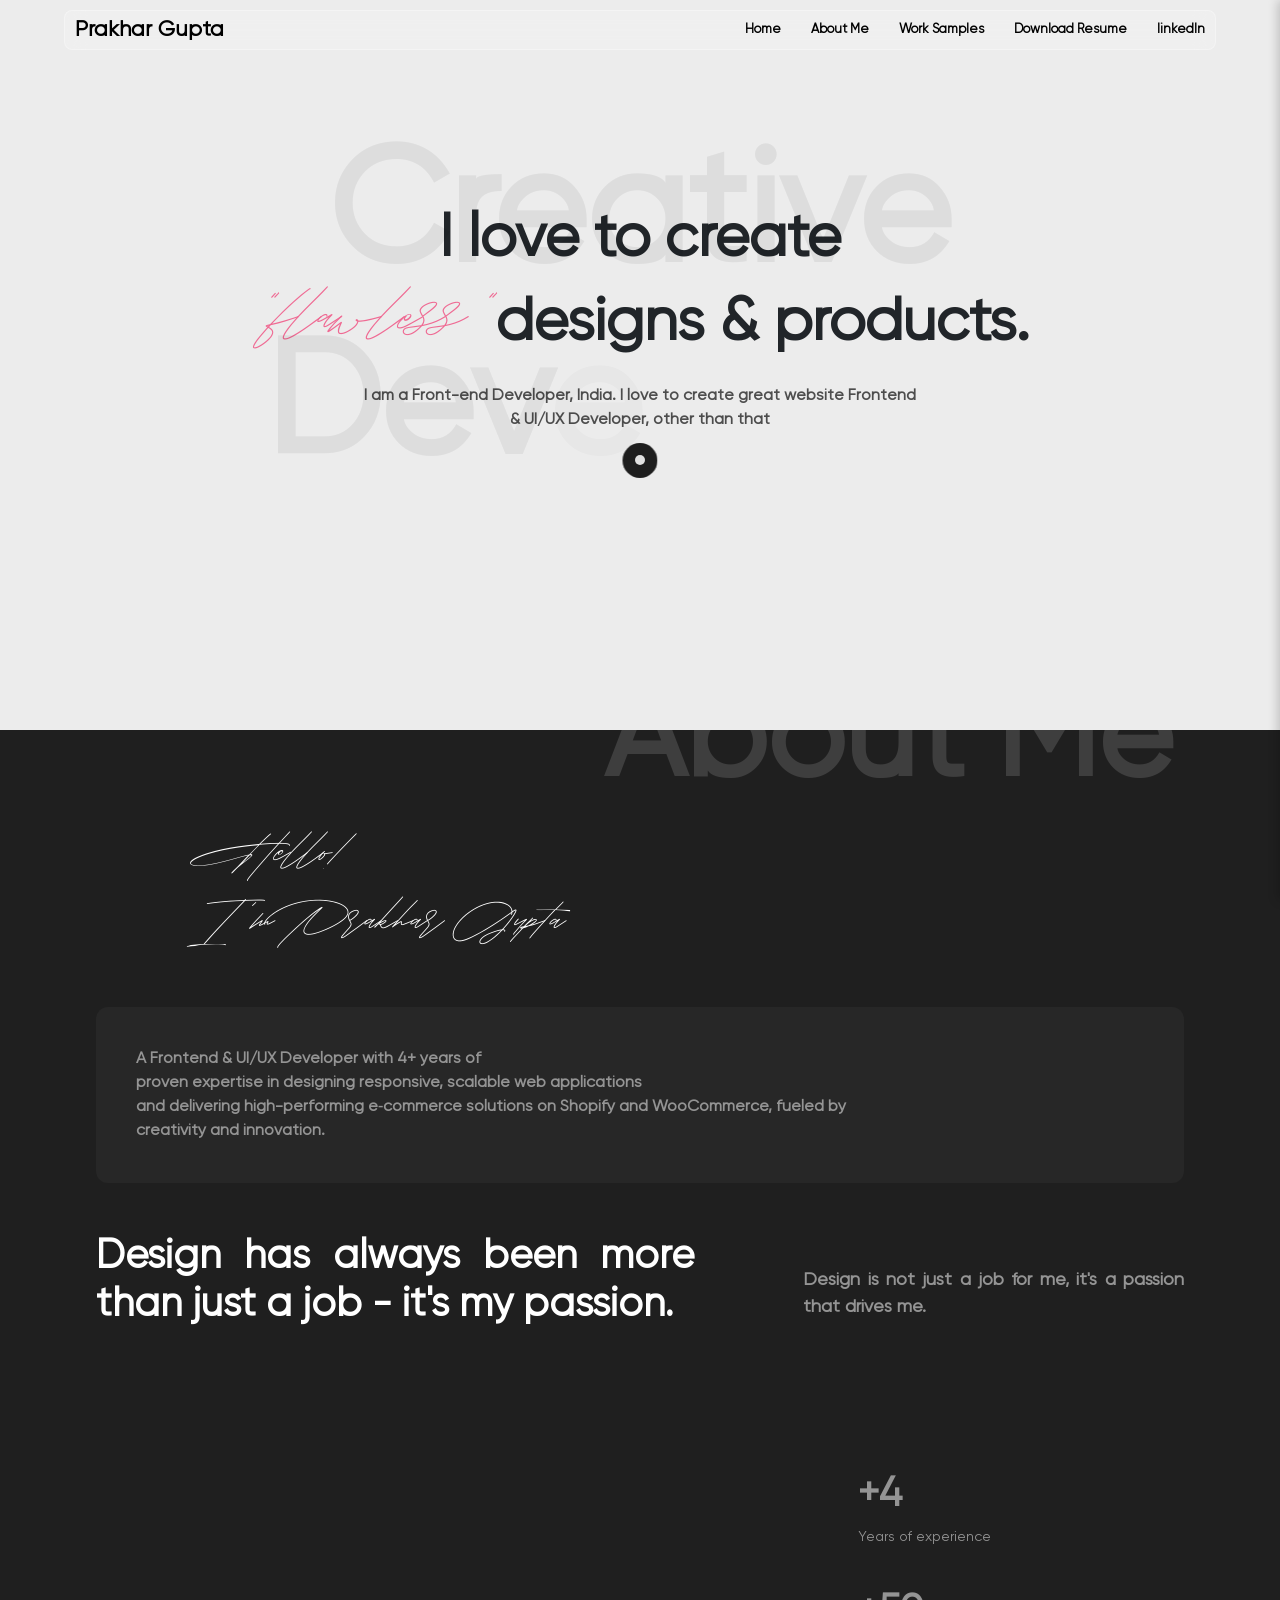
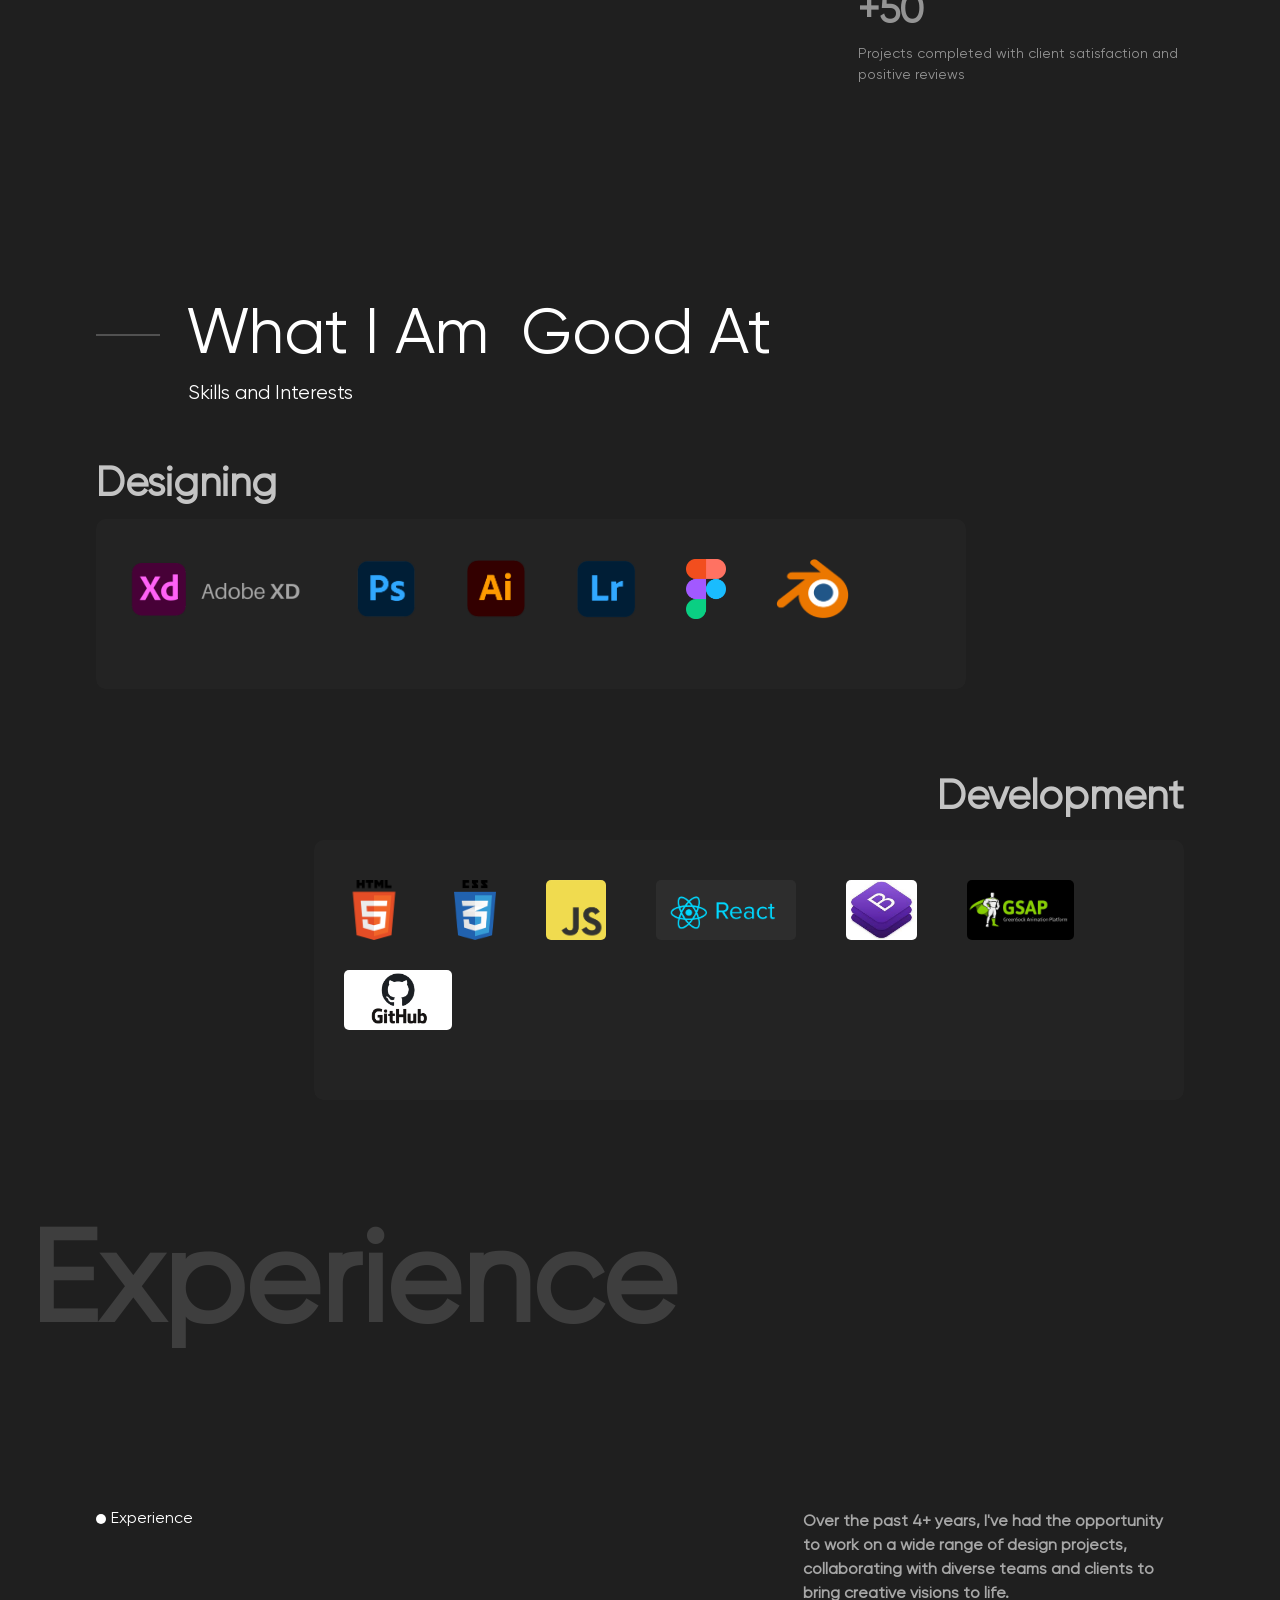
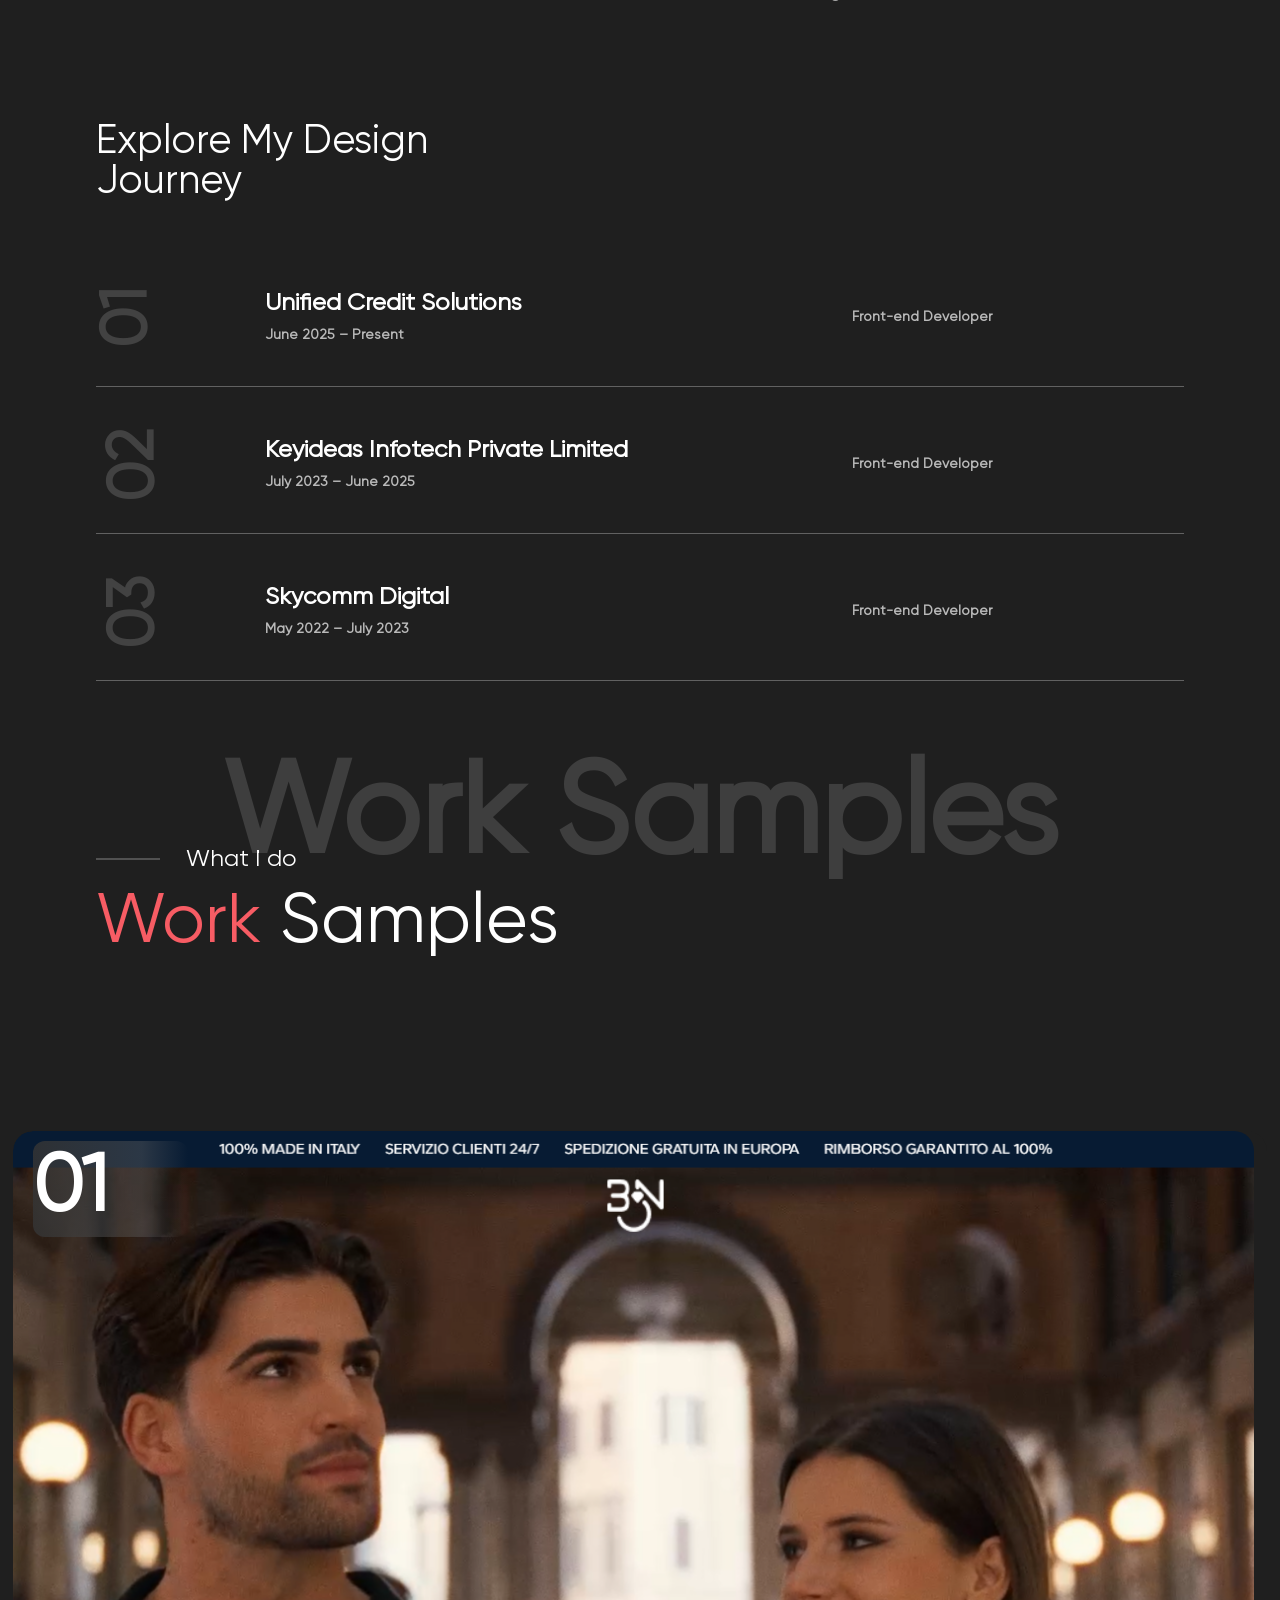
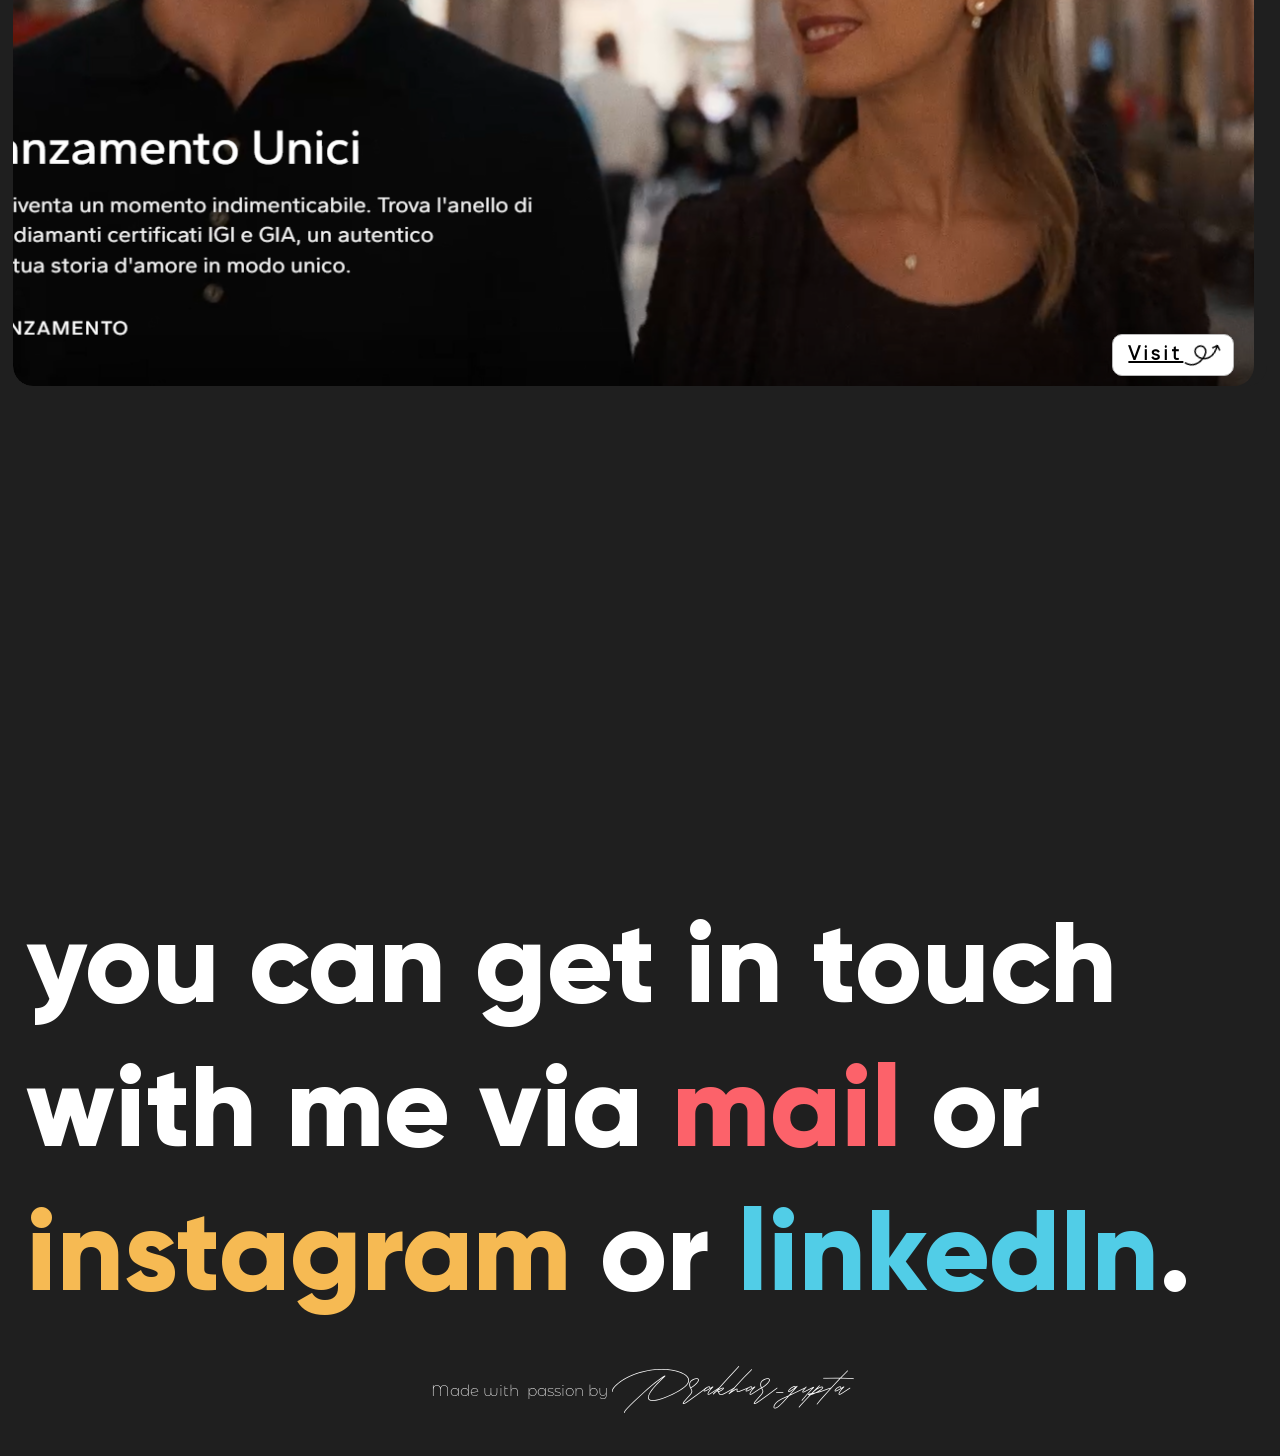
==== commit f4aedb84: "Add files via upload" ====
--- a/index.html
+++ b/index.html
@@ -43,20 +43,20 @@
             position: fixed;
             left: 0;
             top: 0;
-            transform: translate(-50%, -10%) !important;
+            transform: translate(-50%, -20%) !important;
             z-index: 9999;
             will-change: left, top;
         }
 
 
         .cursor-small {
-            width: 12px;
-            height: 12px;
+            width: 10px;
+            height: 10px;
         }
 
         .cursor-big {
-            width: 30px;
-            height: 30px;
+            width: 35px;
+            height: 35px;
             opacity: 0.95;
         }
 
